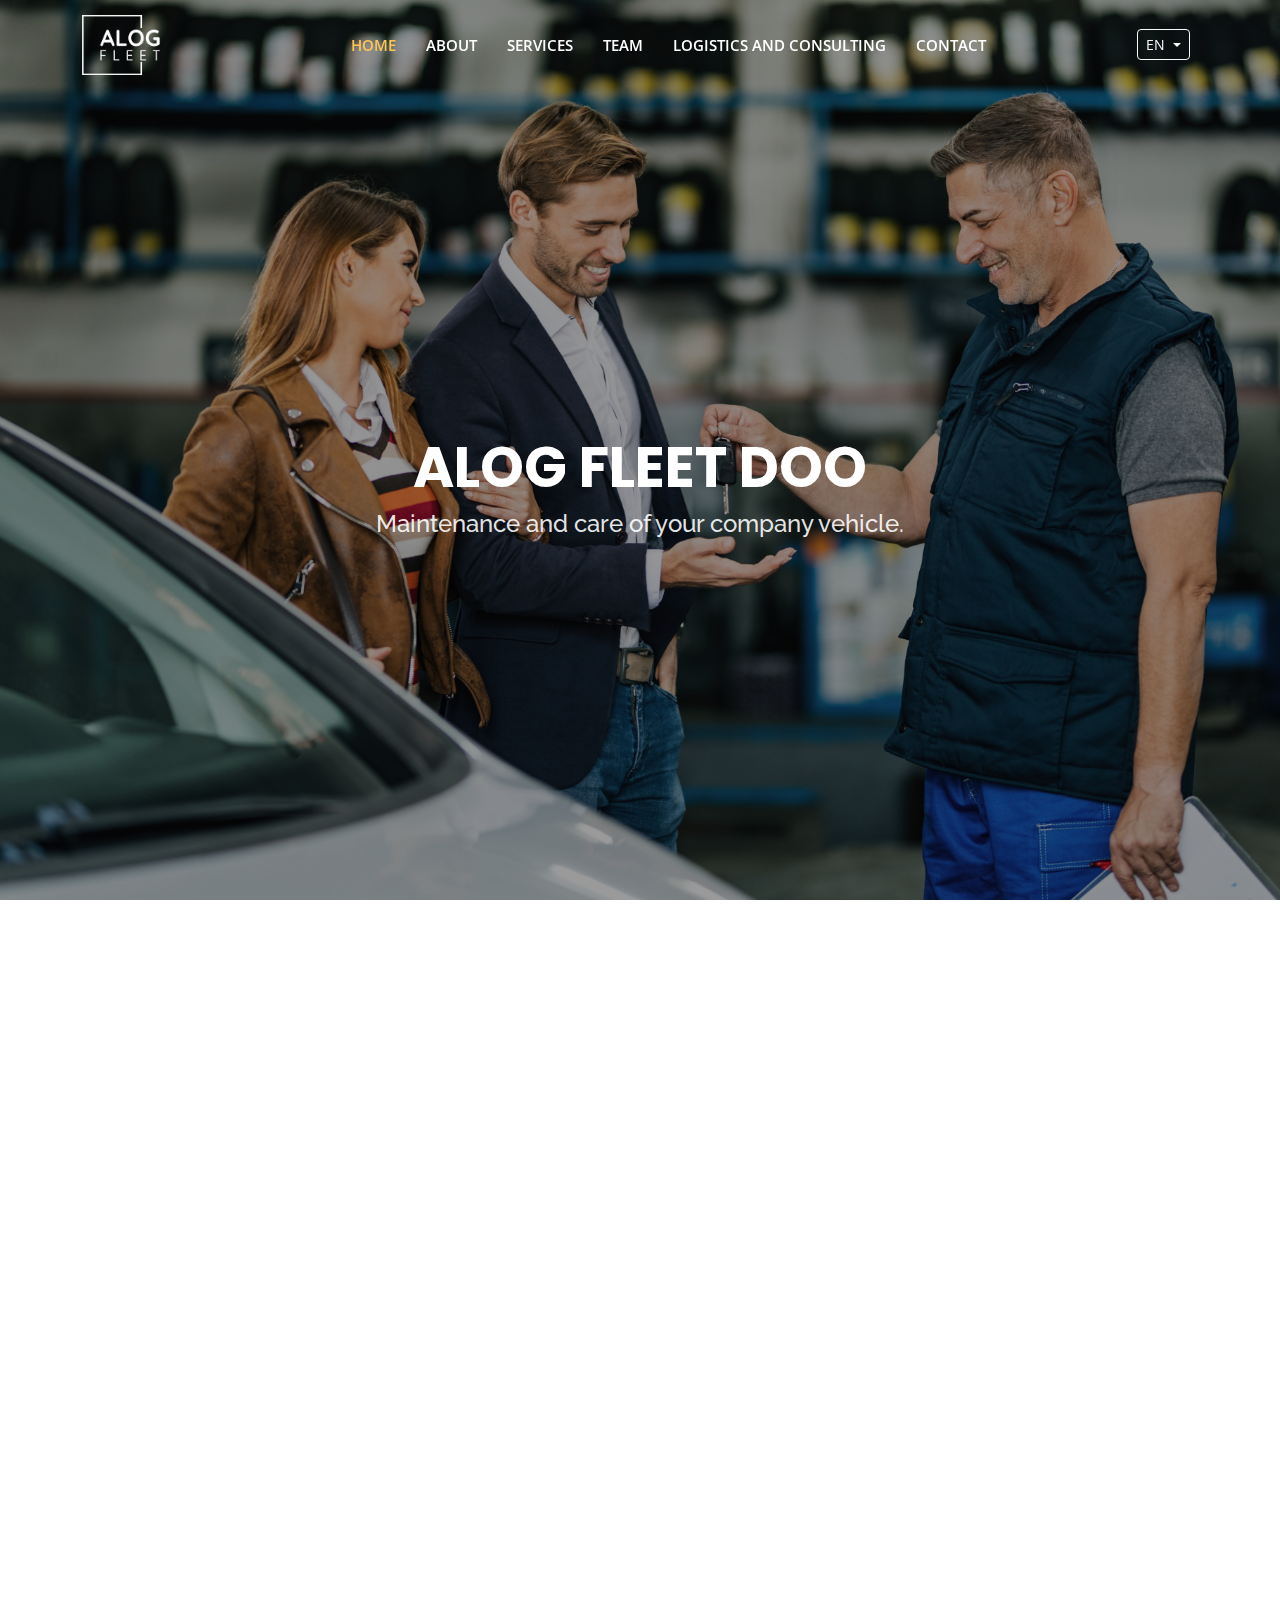
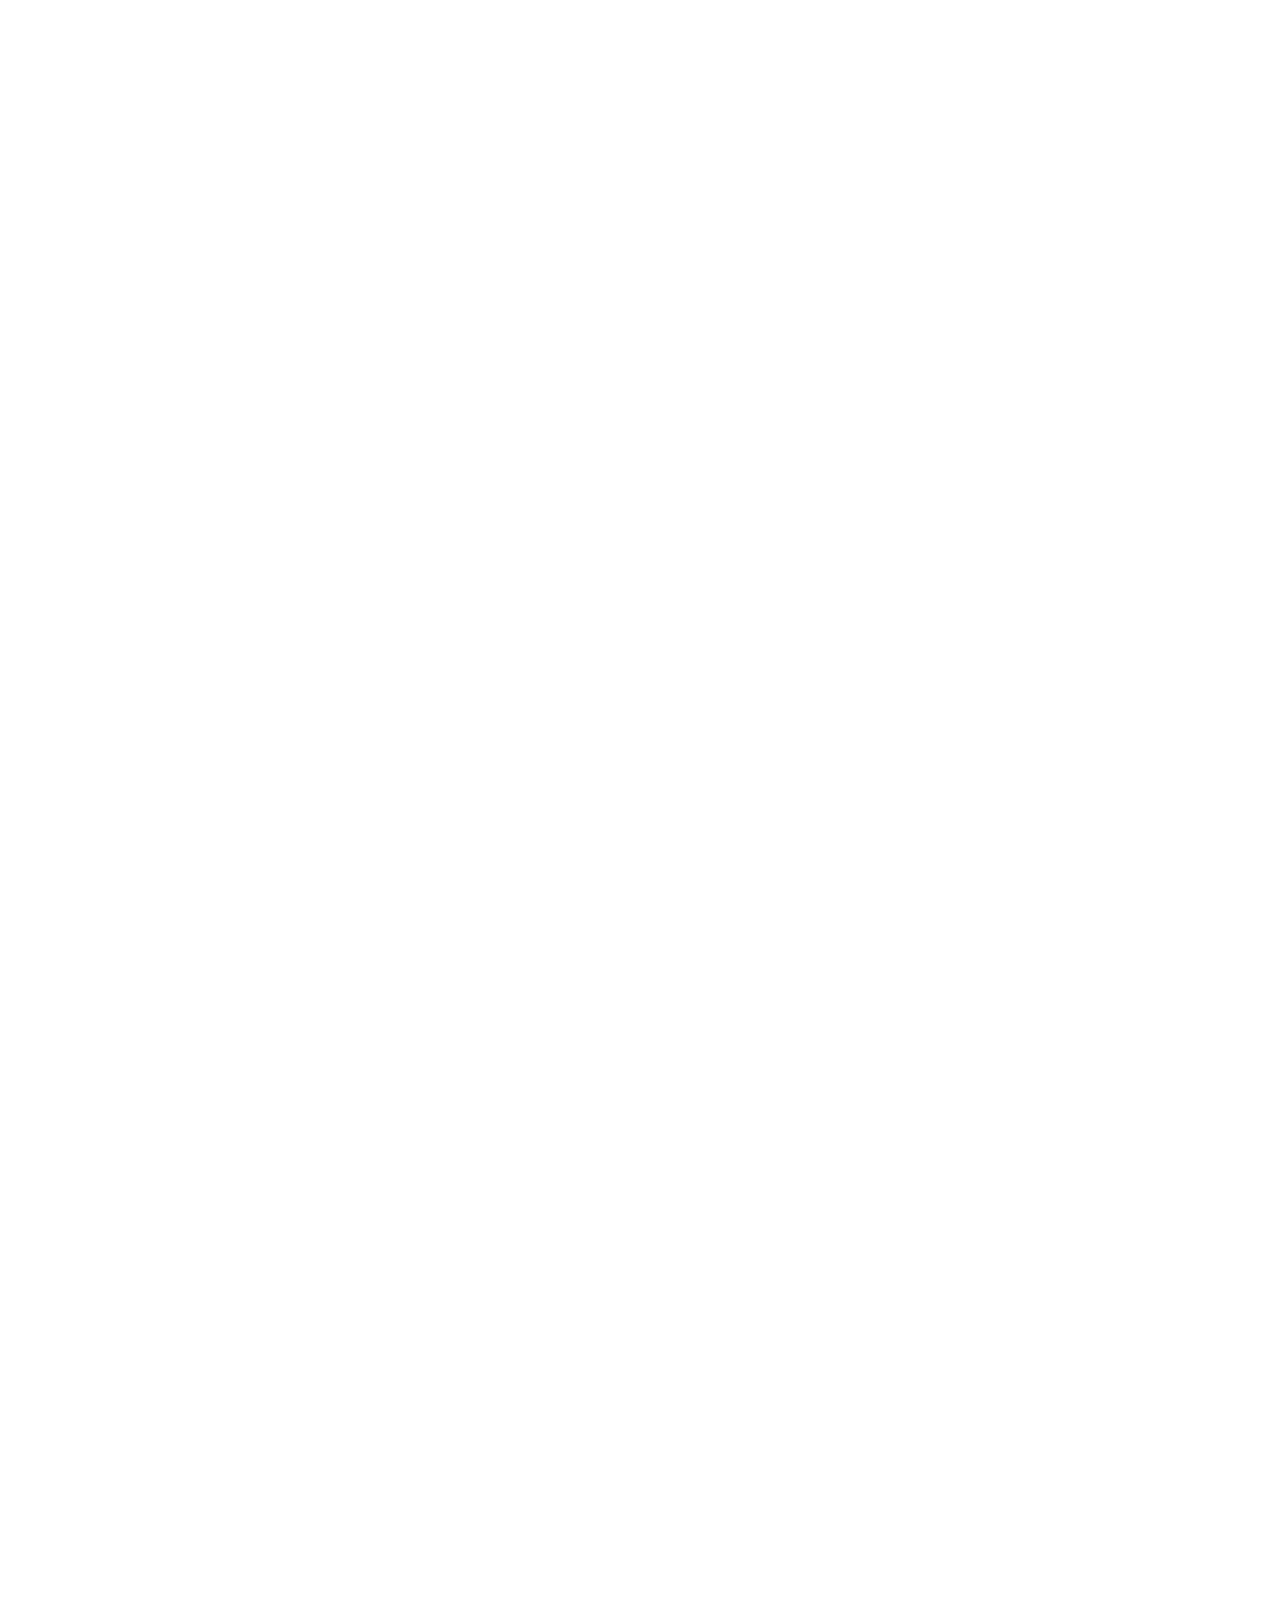
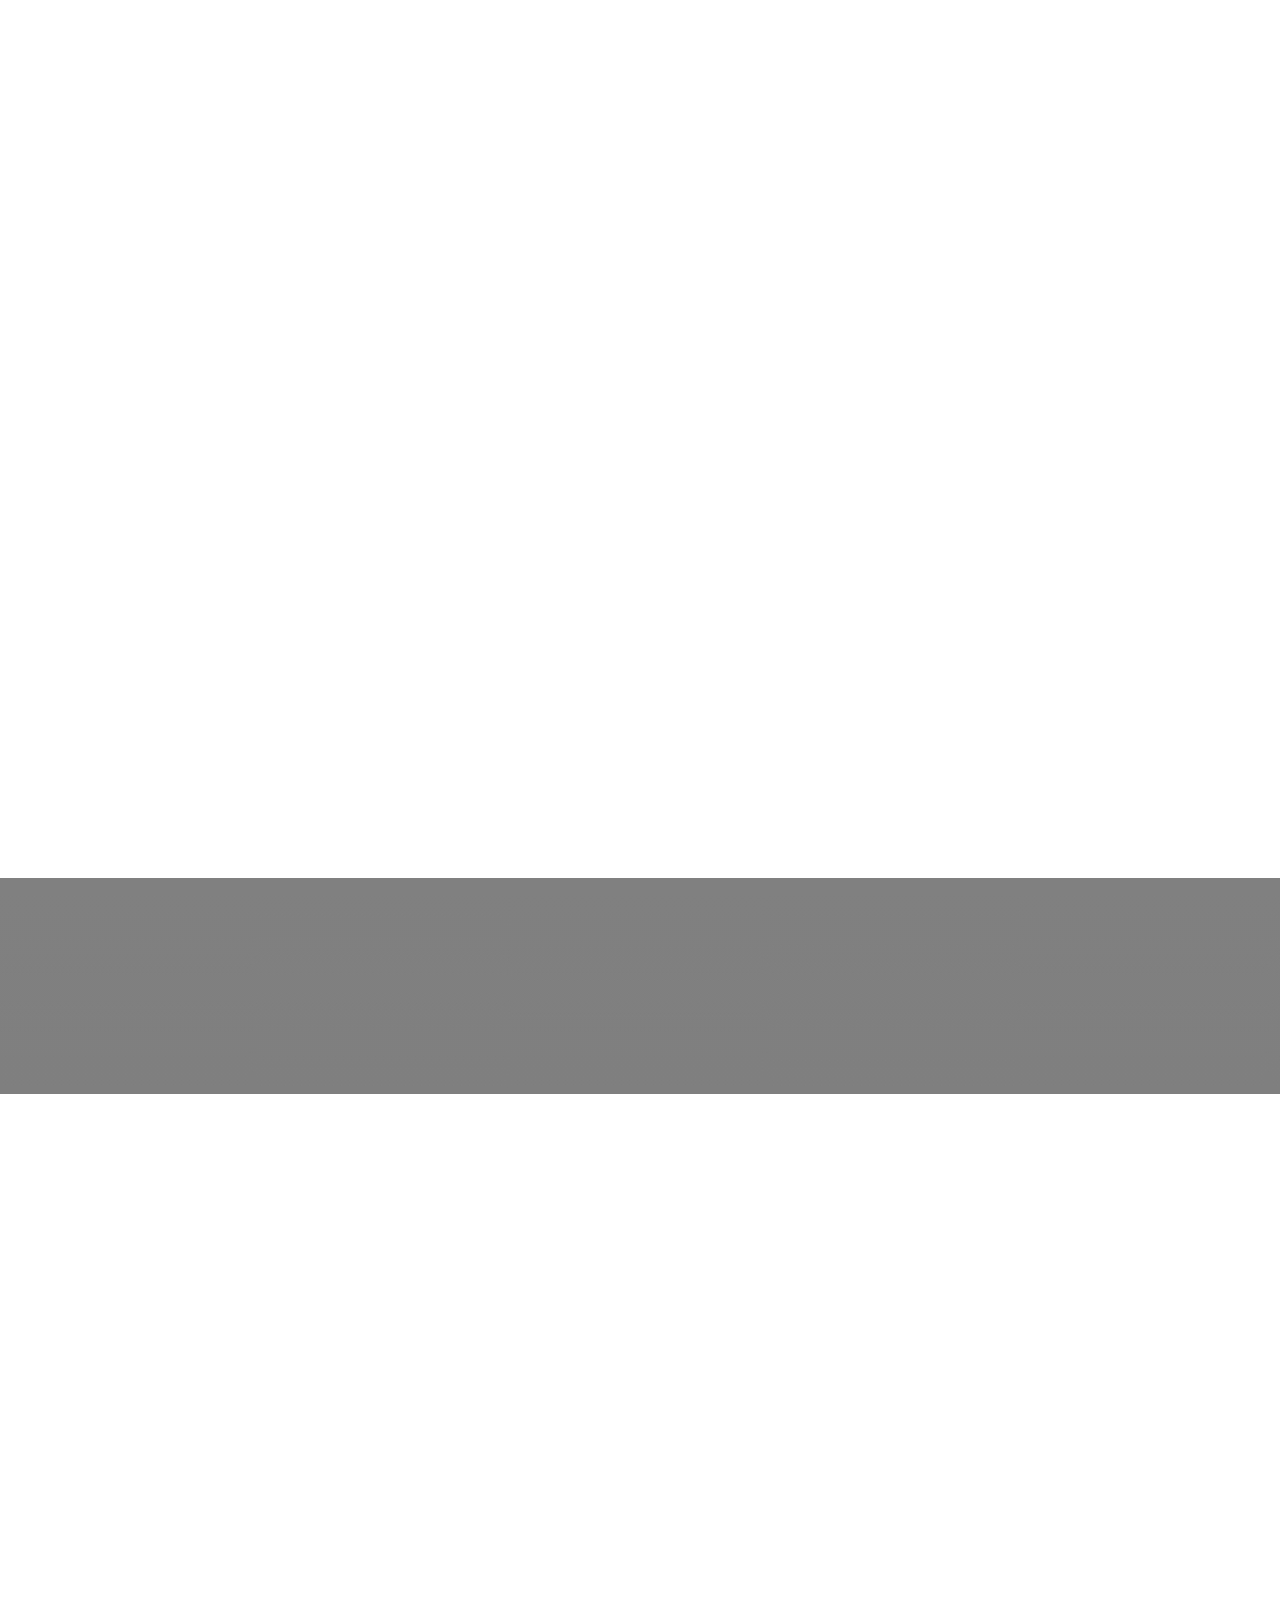
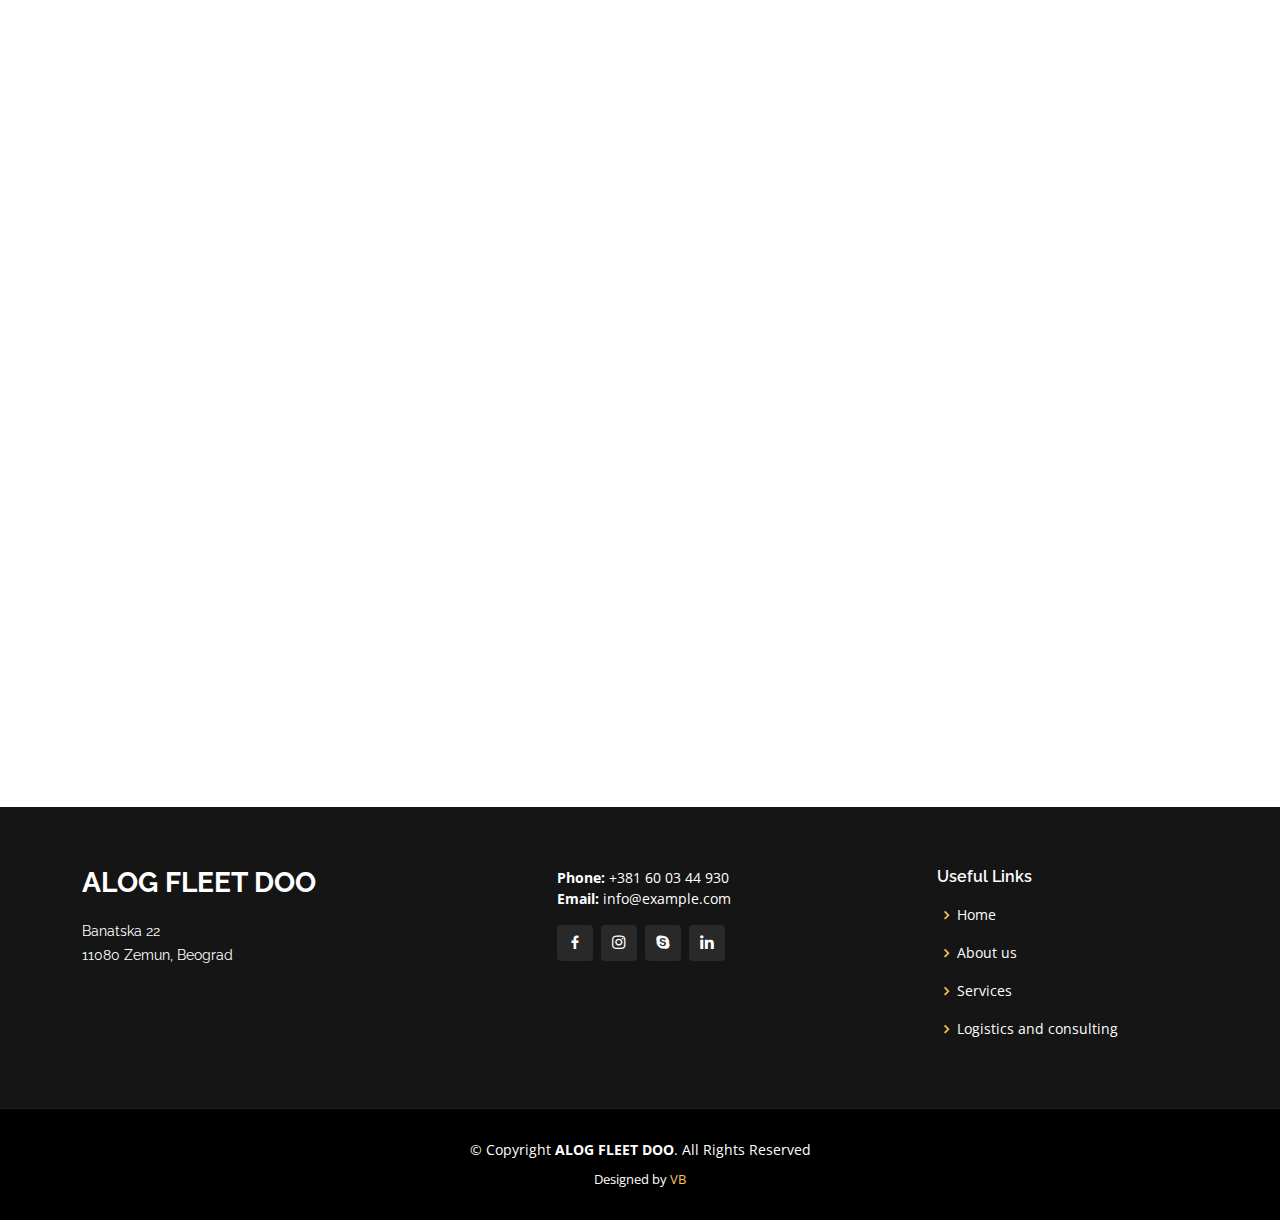
==== index-en.html @ 972cda32 "dropdown en rs" ====
<!DOCTYPE html>
<html lang="en">
  <head>
    <meta charset="utf-8" />
    <meta content="width=device-width, initial-scale=1.0" name="viewport" />
    <meta property="og:image" content="assets/img/alog.png" />

    <title>ALOG FLEET DOO</title>
    <meta content="" name="description" />
    <meta content="" name="keywords" />

    <!-- Favicons -->
    <link href="assets/img/favicon.png" rel="icon" />
    <link href="assets/img/apple-touch-icon.png" rel="apple-touch-icon" />

    <!-- Google Fonts -->
    <link
      href="https://fonts.googleapis.com/css?family=Open+Sans:300,300i,400,400i,600,600i,700,700i|Raleway:300,300i,400,400i,500,500i,600,600i,700,700i|Poppins:300,300i,400,400i,500,500i,600,600i,700,700i"
      rel="stylesheet"
    />

    <!-- Vendor CSS Files -->
    <link href="assets/vendor/aos/aos.css" rel="stylesheet" />
    <link
      href="assets/vendor/bootstrap/css/bootstrap.min.css"
      rel="stylesheet"
    />
    <link
      href="assets/vendor/bootstrap-icons/bootstrap-icons.css"
      rel="stylesheet"
    />
    <link href="assets/vendor/boxicons/css/boxicons.min.css" rel="stylesheet" />
    <link
      href="assets/vendor/glightbox/css/glightbox.min.css"
      rel="stylesheet"
    />
    <link href="assets/vendor/remixicon/remixicon.css" rel="stylesheet" />
    <link href="assets/vendor/swiper/swiper-bundle.min.css" rel="stylesheet" />

    <!-- Template Main CSS File -->
    <link href="assets/css/style.css" rel="stylesheet" />

    <!-- =======================================================
  * Template Name: Gp
  * Updated: Sep 18 2023 with Bootstrap v5.3.2
  * Template URL: https://bootstrapmade.com/gp-free-multipurpose-html-bootstrap-template/
  * Author: BootstrapMade.com
  * License: https://bootstrapmade.com/license/
  ======================================================== -->
  </head>

  <body>
    <!-- ======= Header ======= -->
    <header id="header" class="fixed-top">
      <div
        class="container d-flex align-items-center justify-content-lg-between"
      >
        <!-- <h1 class="logo me-auto me-lg-0">
          <a href="index.html">LOGO</a>
        </h1> -->
        <!-- Uncomment below if you prefer to use an image logo -->
        <a href="index-en.html" class="logo me-auto me-lg-0"><img src="assets/img/logo.png" alt="" class="img-fluid"></a>

        <nav id="navbar" class="navbar order-last order-lg-0">
          <ul>
            <li><a class="nav-link scrollto active" href="#hero">Home</a></li>
            <li><a class="nav-link scrollto" href="#about">About</a></li>
            <li><a class="nav-link scrollto" href="#services">Services</a></li>
            <!-- <li>
              <a class="nav-link scrollto" href="#portfolio">Portfolio</a>
            </li> -->
            <li><a class="nav-link scrollto" href="#team">Team</a></li>
            <li><a class="nav-link scrollto" href="portfolio-details-en.html">Logistics and consulting</a></li>
            <!-- <li class="dropdown">
              <a href="#"
                ><span>Drop Down</span> <i class="bi bi-chevron-down"></i
              ></a>
              <ul>
                <li><a href="#">Drop Down 1</a></li>
                <li class="dropdown">
                  <a href="#"
                    ><span>Deep Drop Down</span>
                    <i class="bi bi-chevron-right"></i
                  ></a>
                  <ul>
                    <li><a href="#">Deep Drop Down 1</a></li>
                    <li><a href="#">Deep Drop Down 2</a></li>
                    <li><a href="#">Deep Drop Down 3</a></li>
                    <li><a href="#">Deep Drop Down 4</a></li>
                    <li><a href="#">Deep Drop Down 5</a></li>
                  </ul>
                </li>
                <li><a href="#">Drop Down 2</a></li>
                <li><a href="#">Drop Down 3</a></li>
                <li><a href="#">Drop Down 4</a></li>
              </ul>
            </li> -->
            <li><a class="nav-link scrollto" href="#contact">Contact</a></li>
          </ul>
          <i class="bi bi-list mobile-nav-toggle"></i>
        </nav>

        <!-- .navbar -->
  
        <div class="dropdown mx-2">
          <a class="btn btn-outline-light btn-sm dropdown-toggle" href="#" role="button" id="dropdownMenuLink" data-bs-toggle="dropdown" aria-expanded="false">
            EN
          </a>
        
          <ul class="dropdown-menu" aria-labelledby="dropdownMenuLink">
            <li><a class="dropdown-item" href="index.html">RS</a></li>
            <li><a class="dropdown-item" href="index-en.html">EN</a></li>
            
          </ul>
        </div>

        <!-- <a href="#about" class="get-started-btn scrollto">Get Started</a> -->
      </div>
    </header>
    <!-- End Header -->

    <!-- ======= Hero Section ======= -->
    <section id="hero" class="d-flex align-items-center justify-content-center">
      <div class="container" data-aos="fade-up">
        <div
          class="row justify-content-center"
          data-aos="fade-up"
          data-aos-delay="150"
        >
          <div class="col-xl-6 col-lg-8">
            <h1>ALOG FLEET DOO</h1>
            <h2>Maintenance and care of your company vehicle.</h2>
          </div>
        </div>

        <!-- <div
          class="row gy-4 mt-5 justify-content-center"
          data-aos="zoom-in"
          data-aos-delay="250"
        >
          <div class="col-xl-2 col-md-4">
            <div class="icon-box">
              <i class="ri-store-line"></i>
              <h3><a href="">Lorem Ipsum</a></h3>
            </div>
          </div>
          <div class="col-xl-2 col-md-4">
            <div class="icon-box">
              <i class="ri-bar-chart-box-line"></i>
              <h3><a href="">Dolor Sitema</a></h3>
            </div>
          </div>
          <div class="col-xl-2 col-md-4">
            <div class="icon-box">
              <i class="ri-calendar-todo-line"></i>
              <h3><a href="">Sedare Perspiciatis</a></h3>
            </div>
          </div>
          <div class="col-xl-2 col-md-4">
            <div class="icon-box">
              <i class="ri-paint-brush-line"></i>
              <h3><a href="">Magni Dolores</a></h3>
            </div>
          </div>
          <div class="col-xl-2 col-md-4">
            <div class="icon-box">
              <i class="ri-database-2-line"></i>
              <h3><a href="">Nemos Enimade</a></h3>
            </div>
          </div>
        </div>
      </div> -->
    </section>
    <!-- End Hero -->

    <main id="main">
      <!-- ======= About Section ======= -->
      <section id="about" class="about">
        <div class="container" data-aos="fade-up">
          <div class="row d-flex justify-content-left align-items-center">
            <div
              class="col-lg-6 order-1 order-lg-2"
              data-aos="fade-left"
              data-aos-delay="100"
            >
              <img src="assets/img/happy-auto-repairman-working-touchpad-workshop.jpg" class="img-fluid" alt="" />
            </div>
            <div
              class="col-lg-6 pt-4 pt-lg-0 order-2 order-lg-1 content"
              data-aos="fade-right"
              data-aos-delay="100"
            >
              <h3>
                Maintenance and servicing of your company car at authorized service centers for vehicles with a factory warranty and reputable service centers at realistic and most favorable prices for vehicles without a factory warranty.
              </h3>
              <h3 class="pt-2">  
                Scheduling services without waiting, monitoring service intervals, filing maintenance invoices, keeping a complete maintenance service history.
              </h3>
              <!-- <p class="fst-italic">
                Lorem ipsum dolor sit amet, consectetur adipiscing elit, sed do
                eiusmod tempor incididunt ut labore et dolore magna aliqua.
              </p> -->
              <!-- <ul>
                <li>
                  <i class="ri-check-double-line"></i> Ullamco laboris nisi ut
                  aliquip ex ea commodo consequat.
                </li>
                <li>
                  <i class="ri-check-double-line"></i> Duis aute irure dolor in
                  reprehenderit in voluptate velit.
                </li>
                <li>
                  <i class="ri-check-double-line"></i> Ullamco laboris nisi ut
                  aliquip ex ea commodo consequat. Duis aute irure dolor in
                  reprehenderit in voluptate trideta storacalaperda mastiro
                  dolore eu fugiat nulla pariatur.
                </li>
              </ul> -->
              <!-- <p>
                Ullamco laboris nisi ut aliquip ex ea commodo consequat. Duis
                aute irure dolor in reprehenderit in voluptate velit esse cillum
                dolore eu fugiat nulla pariatur. Excepteur sint occaecat
                cupidatat non proident
              </p> -->
            </div>
          </div>

          <!-- second div -->
          <div class="row mt-4 pt-4 d-flex justify-content-left align-items-center">
            <div
              class="col-lg-6 order-1 order-lg-1"
              data-aos="fade-left"
              data-aos-delay="100"
            >
              <img src="assets/img/stock-photo-mechanic-and-client-checking-tires-in-store-having-conversation-in-shop-customer-is-going-to-make-1907084485.jpg" class="img-fluid" alt="" />
            </div>
            <div
              class="col-lg-6 pt-4 pt-lg-0 order-2 order-lg-2 content"
              data-aos="fade-right"
              data-aos-delay="100"
            >
              <h3>  
                Organization of complete vulcanization services for your vehicle during summer and winter tire exploitation, including a tire hotel (keeping your tires on an annual basis) at the best prices on the market.
              </h3>
              <!-- <p class="fst-italic" style="color: red;">
                Na shuterstock-u se slika zove:  mechanic-and-client-checking-tires-in-store
              </p>
              <ul>
                <li>
                  <i class="ri-check-double-line"></i> Ullamco laboris nisi ut
                  aliquip ex ea commodo consequat.
                </li>
                <li>
                  <i class="ri-check-double-line"></i> Duis aute irure dolor in
                  reprehenderit in voluptate velit.
                </li>
                <li>
                  <i class="ri-check-double-line"></i> Ullamco laboris nisi ut
                  aliquip ex ea commodo consequat. Duis aute irure dolor in
                  reprehenderit in voluptate trideta storacalaperda mastiro
                  dolore eu fugiat nulla pariatur.
                </li>
              </ul> -->
              <!-- <h3>
                Usluge registracije vozila i prenosa vlasništva
              </h3> -->
              <!-- <p>
                Ullamco laboris nisi ut aliquip ex ea commodo consequat. Duis
                aute irure dolor in reprehenderit in voluptate velit esse cillum
                dolore eu fugiat nulla pariatur. Excepteur sint occaecat
                cupidatat non proident
              </p> -->
            </div>
          </div>
          <!-- third div -->
          <div class="row mt-4 pt-4 d-flex justify-content-left align-items-center">
            <div
              class="col-lg-6 order-1 order-lg-2"
              data-aos="fade-left"
              data-aos-delay="100"
            >
              <img src="assets/img/registracija.jpg" class="img-fluid" alt="" />
            </div>
            <div
              class="col-lg-6 pt-4 pt-lg-0 order-2 order-lg-1 content"
              data-aos="fade-right"
              data-aos-delay="100"
            >
              <h3>
                Vehicle registration service, scheduling a technical inspection, going to the bank and the MUP.
              </h3>
              <!-- <p class="fst-italic">
                Na shuterstock-u se slika zove:  mechanic-and-client-checking-tires-in-store
              </p>
              <ul>
                <li>
                  <i class="ri-check-double-line"></i> Ullamco laboris nisi ut
                  aliquip ex ea commodo consequat.
                </li>
                <li>
                  <i class="ri-check-double-line"></i> Duis aute irure dolor in
                  reprehenderit in voluptate velit.
                </li>
                <li>
                  <i class="ri-check-double-line"></i> Ullamco laboris nisi ut
                  aliquip ex ea commodo consequat. Duis aute irure dolor in
                  reprehenderit in voluptate trideta storacalaperda mastiro
                  dolore eu fugiat nulla pariatur.
                </li>
              </ul> -->
              <!-- <h3>
                Usluge registracije vozila i prenosa vlasništva
              </h3> -->
              <!-- <p>
                Ullamco laboris nisi ut aliquip ex ea commodo consequat. Duis
                aute irure dolor in reprehenderit in voluptate velit esse cillum
                dolore eu fugiat nulla pariatur. Excepteur sint occaecat
                cupidatat non proident
              </p> -->
            </div>
          </div>
          <!-- forth div -->
          <div class="row mt-4 pt-4 d-flex justify-content-left align-items-center">
            <div
              class="col-lg-6 order-1 order-lg-1"
              data-aos="fade-left"
              data-aos-delay="100"
            >
              <img src="assets/img/elegant.jpg" class="img-fluid" alt="" />
            </div>
            <div
              class="col-lg-6 pt-4 pt-lg-0 order-2 order-lg-2 content"
              data-aos="fade-right"
              data-aos-delay="100"
            >
              <h3>
                Providing services in solving traffic accidents and damaged vehicles.
              </h3>

              <h3 class="pt-2">
                Working with insurance companies in settling damages on damaged vehicles with Auto liability policies and comprehensive insurance policies.
              </h3>
              <h3 class="pt-2">
                Organization of the towing of damaged and broken vehicles to service centers in the country and abroad.
              </h3>
              <h3 class="pt-2">
                Organization of roadside assistance
              </h3>
              <!-- <p class="fst-italic">
                Na shuterstock-u se slika zove:  mechanic-and-client-checking-tires-in-store
              </p>
              <ul>
                <li>
                  <i class="ri-check-double-line"></i> Ullamco laboris nisi ut
                  aliquip ex ea commodo consequat.
                </li>
                <li>
                  <i class="ri-check-double-line"></i> Duis aute irure dolor in
                  reprehenderit in voluptate velit.
                </li>
                <li>
                  <i class="ri-check-double-line"></i> Ullamco laboris nisi ut
                  aliquip ex ea commodo consequat. Duis aute irure dolor in
                  reprehenderit in voluptate trideta storacalaperda mastiro
                  dolore eu fugiat nulla pariatur.
                </li>
              </ul> -->
              <!-- <h3>
                Usluge registracije vozila i prenosa vlasništva
              </h3> -->
              <!-- <p>
                Ullamco laboris nisi ut aliquip ex ea commodo consequat. Duis
                aute irure dolor in reprehenderit in voluptate velit esse cillum
                dolore eu fugiat nulla pariatur. Excepteur sint occaecat
                cupidatat non proident
              </p> -->
            </div>
          </div>

          <!-- fifth div -->
          <div class="row mt-4 pt-4 d-flex justify-content-left align-items-center">
            <div
              class="col-lg-6 order-1 order-lg-2"
              data-aos="fade-left"
              data-aos-delay="100"
            >
              <img src="assets/img/car-wash.jpg" class="img-fluid" alt="" />
            </div>
            <div
              class="col-lg-6 pt-4 pt-lg-0 order-2 order-lg-1 content"
              data-aos="fade-right"
              data-aos-delay="100"
            >
              <h3>
                Organizing the service price of vehicles that are planned for write-off and organizing the consignment sale of write-off vehicles.
              </h3>
              <h3 class="pt-2">
                Organization of washing and hygiene of your vehicles in renowned car washes at the best prices.
              </h3>
              <!-- <p class="fst-italic">
                Na shuterstock-u se slika zove:  mechanic-and-client-checking-tires-in-store
              </p>
              <ul>
                <li>
                  <i class="ri-check-double-line"></i> Ullamco laboris nisi ut
                  aliquip ex ea commodo consequat.
                </li>
                <li>
                  <i class="ri-check-double-line"></i> Duis aute irure dolor in
                  reprehenderit in voluptate velit.
                </li>
                <li>
                  <i class="ri-check-double-line"></i> Ullamco laboris nisi ut
                  aliquip ex ea commodo consequat. Duis aute irure dolor in
                  reprehenderit in voluptate trideta storacalaperda mastiro
                  dolore eu fugiat nulla pariatur.
                </li>
              </ul> -->
              <!-- <h3>
                Usluge registracije vozila i prenosa vlasništva
              </h3> -->
              <!-- <p>
                Ullamco laboris nisi ut aliquip ex ea commodo consequat. Duis
                aute irure dolor in reprehenderit in voluptate velit esse cillum
                dolore eu fugiat nulla pariatur. Excepteur sint occaecat
                cupidatat non proident
              </p> -->
            </div>
          </div>
        </div>
      </section>
      
   
      <!-- End About Section -->

      <!-- ======= Clients Section ======= -->
      <!-- <section id="clients" class="clients">
        <div class="container" data-aos="zoom-in">
          <div class="clients-slider swiper">
            <div class="swiper-wrapper align-items-center">
              <div class="swiper-slide">
                <img
                  src="assets/img/clients/client-1.png"
                  class="img-fluid"
                  alt=""
                />
              </div>
              <div class="swiper-slide">
                <img
                  src="assets/img/clients/client-2.png"
                  class="img-fluid"
                  alt=""
                />
              </div>
              <div class="swiper-slide">
                <img
                  src="assets/img/clients/client-3.png"
                  class="img-fluid"
                  alt=""
                />
              </div>
              <div class="swiper-slide">
                <img
                  src="assets/img/clients/client-4.png"
                  class="img-fluid"
                  alt=""
                />
              </div>
              <div class="swiper-slide">
                <img
                  src="assets/img/clients/client-5.png"
                  class="img-fluid"
                  alt=""
                />
              </div>
              <div class="swiper-slide">
                <img
                  src="assets/img/clients/client-6.png"
                  class="img-fluid"
                  alt=""
                />
              </div>
              <div class="swiper-slide">
                <img
                  src="assets/img/clients/client-7.png"
                  class="img-fluid"
                  alt=""
                />
              </div>
              <div class="swiper-slide">
                <img
                  src="assets/img/clients/client-8.png"
                  class="img-fluid"
                  alt=""
                />
              </div>
            </div>
            <div class="swiper-pagination"></div>
          </div>
        </div>
      </section> -->
      <!-- End Clients Section -->

      <!-- ======= Features Section ======= -->
      <!-- <section id="features" class="features">
        <div class="container" data-aos="fade-up">
          <div class="row">
            <div
              class="image col-lg-6"
              style="background-image: url('assets/img/features.jpg')"
              data-aos="fade-right"
            ></div>
            <div class="col-lg-6" data-aos="fade-left" data-aos-delay="100">
              <div
                class="icon-box mt-5 mt-lg-0"
                data-aos="zoom-in"
                data-aos-delay="150"
              >
                <i class="bx bx-receipt"></i>
                <h4>Est labore ad</h4>
                <p>
                  Consequuntur sunt aut quasi enim aliquam quae harum pariatur
                  laboris nisi ut aliquip
                </p>
              </div>
              <div
                class="icon-box mt-5"
                data-aos="zoom-in"
                data-aos-delay="150"
              >
                <i class="bx bx-cube-alt"></i>
                <h4>Harum esse qui</h4>
                <p>
                  Excepteur sint occaecat cupidatat non proident, sunt in culpa
                  qui officia deserunt
                </p>
              </div>
              <div
                class="icon-box mt-5"
                data-aos="zoom-in"
                data-aos-delay="150"
              >
                <i class="bx bx-images"></i>
                <h4>Aut occaecati</h4>
                <p>
                  Aut suscipit aut cum nemo deleniti aut omnis. Doloribus ut
                  maiores omnis facere
                </p>
              </div>
              <div
                class="icon-box mt-5"
                data-aos="zoom-in"
                data-aos-delay="150"
              >
                <i class="bx bx-shield"></i>
                <h4>Beatae veritatis</h4>
                <p>
                  Expedita veritatis consequuntur nihil tempore laudantium vitae
                  denat pacta
                </p>
              </div>
            </div>
          </div>
        </div>
      </section> -->
      <!-- End Features Section -->

      <!-- ======= Services Section ======= -->
      <section id="services" class="services">
        <div class="container" data-aos="fade-up">
          <div class="section-title">
            <h2>Services</h2>
            <p>CHECK OUR SERVICES</p>
          </div>

          <div class="row">
            <!-- BASIC -->
            <div
              class="col-lg-6 col-md-6  p-4 "
              data-aos="zoom-in"
              data-aos-delay="100"
            >
              <div class="icon-box">
                <h4>BASIC</h4>
                <hr>
                <div class="icon"><i class='bx bxs-diamond' ></i></div>
                <h4><i class="bi bi-check"></i><span>vehicle servicing</span></h4>
                <h4><i class="bi bi-check"></i><span>vulcanization services - hotel for tires</span></h4>
                <h4><i class="bi bi-check"></i><span>vehicle registration</span></h4>
                <!-- <p>
                  Voluptatum deleniti atque corrupti quos dolores et quas
                  molestias excepturi
                </p> -->
              </div>
            </div>
            <!-- PREMIUM -->
            <div
              class="col-lg-6 col-md-6  p-4"
              data-aos="zoom-in"
              data-aos-delay="200"
            >
              <div class="icon-box">
                <h4>PREMIUM</h4>
                <hr>
                <div class="icon"><i class='bx bxs-crown' ></i></div>
                <h4><i class="bi bi-check"></i><span>vehicle servicing</span></h4>
                <h4><i class="bi bi-check"></i><span>vulcanization services - hotel for tires</span></h4>
                <h4><i class="bi bi-check"></i><span>vehicle registration</span></h4>
                <h4><i class="bi bi-check"></i><span>oinsurance and vehicle damage</span></h4>
                <h4><i class="bi bi-check"></i><span>organization of vehicle towing</span></h4>
                <h4><i class="bi bi-check"></i><span>roadside assistance</span></h4>
                <h4><i class="bi bi-check"></i><span>vehicle valuation for write-off and consignment sales</span></h4>
                <h4><i class="bi bi-check"></i><span>hygiene and vehicle care</span></h4>



                <!-- <p>
                  Duis aute irure dolor in reprehenderit in voluptate velit esse
                  cillum dolore
                </p> -->
              </div>
            </div>
<!-- 
            <div
              class="col-lg-4 col-md-6 d-flex align-items-stretch mt-4 mt-lg-0"
              data-aos="zoom-in"
              data-aos-delay="300"
            >
              <div class="icon-box">
                <div class="icon"><i class="bx bx-tachometer"></i></div>
                <h4><a href="">Magni Dolores</a></h4>
                <p>
                  Excepteur sint occaecat cupidatat non proident, sunt in culpa
                  qui officia
                </p>
              </div>
            </div>

            <div
              class="col-lg-4 col-md-6 d-flex align-items-stretch mt-4"
              data-aos="zoom-in"
              data-aos-delay="100"
            >
              <div class="icon-box">
                <div class="icon"><i class="bx bx-world"></i></div>
                <h4><a href="">Nemo Enim</a></h4>
                <p>
                  At vero eos et accusamus et iusto odio dignissimos ducimus qui
                  blanditiis
                </p>
              </div>
            </div>

            <div
              class="col-lg-4 col-md-6 d-flex align-items-stretch mt-4"
              data-aos="zoom-in"
              data-aos-delay="200"
            >
              <div class="icon-box">
                <div class="icon"><i class="bx bx-slideshow"></i></div>
                <h4><a href="">Dele cardo</a></h4>
                <p>
                  Quis consequatur saepe eligendi voluptatem consequatur dolor
                  consequuntur
                </p>
              </div>
            </div>

            <div
              class="col-lg-4 col-md-6 d-flex align-items-stretch mt-4"
              data-aos="zoom-in"
              data-aos-delay="300"
            >
              <div class="icon-box">
                <div class="icon"><i class="bx bx-arch"></i></div>
                <h4><a href="">Divera don</a></h4>
                <p>
                  Modi nostrum vel laborum. Porro fugit error sit minus sapiente
                  sit aspernatur
                </p>
              </div>
            </div> -->
          </div>
        </div>
      </section>
      <!-- End Services Section -->

      <!-- ======= Cta Section ======= -->
      <section id="cta" class="cta">
        <div class="container" data-aos="zoom-in">
          <div class="text-center">
            <h3>Call To Action</h3>
            <!-- <p>
              Duis aute irure dolor in reprehenderit in voluptate velit esse
              cillum dolore eu fugiat nulla pariatur. Excepteur sint occaecat
              cupidatat non proident, sunt in culpa qui officia deserunt mollit
              anim id est laborum.
            </p> -->
            <a class="cta-btn" href="tel:+381600344930"><i class="bi bi-telephone"></i></a>
            
          </div>
        </div>
      </section>
      <!-- End Cta Section -->

      <!-- ======= Portfolio Section ======= -->
      <!-- <section id="portfolio" class="portfolio">
        <div class="container" data-aos="fade-up">
          <div class="section-title">
            <h2>Portfolio</h2>
            <p>Check our Portfolio</p>
          </div>

          <div class="row" data-aos="fade-up" data-aos-delay="100">
            <div class="col-lg-12 d-flex justify-content-center">
              <ul id="portfolio-flters">
                <li data-filter="*" class="filter-active">All</li>
                <li data-filter=".filter-app">App</li>
                <li data-filter=".filter-card">Card</li>
                <li data-filter=".filter-web">Web</li>
              </ul>
            </div>
          </div>

          <div
            class="row portfolio-container"
            data-aos="fade-up"
            data-aos-delay="200"
          >
            <div class="col-lg-4 col-md-6 portfolio-item filter-app">
              <div class="portfolio-wrap">
                <img
                  src="assets/img/portfolio/portfolio-1.jpg"
                  class="img-fluid"
                  alt=""
                />
                <div class="portfolio-info">
                  <h4>App 1</h4>
                  <p>App</p>
                  <div class="portfolio-links">
                    <a
                      href="assets/img/portfolio/portfolio-1.jpg"
                      data-gallery="portfolioGallery"
                      class="portfolio-lightbox"
                      title="App 1"
                      ><i class="bx bx-plus"></i
                    ></a>
                    <a href="portfolio-details.html" title="More Details"
                      ><i class="bx bx-link"></i
                    ></a>
                  </div>
                </div>
              </div>
            </div>

            <div class="col-lg-4 col-md-6 portfolio-item filter-web">
              <div class="portfolio-wrap">
                <img
                  src="assets/img/portfolio/portfolio-2.jpg"
                  class="img-fluid"
                  alt=""
                />
                <div class="portfolio-info">
                  <h4>Web 3</h4>
                  <p>Web</p>
                  <div class="portfolio-links">
                    <a
                      href="assets/img/portfolio/portfolio-2.jpg"
                      data-gallery="portfolioGallery"
                      class="portfolio-lightbox"
                      title="Web 3"
                      ><i class="bx bx-plus"></i
                    ></a>
                    <a href="portfolio-details.html" title="More Details"
                      ><i class="bx bx-link"></i
                    ></a>
                  </div>
                </div>
              </div>
            </div>

            <div class="col-lg-4 col-md-6 portfolio-item filter-app">
              <div class="portfolio-wrap">
                <img
                  src="assets/img/portfolio/portfolio-3.jpg"
                  class="img-fluid"
                  alt=""
                />
                <div class="portfolio-info">
                  <h4>App 2</h4>
                  <p>App</p>
                  <div class="portfolio-links">
                    <a
                      href="assets/img/portfolio/portfolio-3.jpg"
                      data-gallery="portfolioGallery"
                      class="portfolio-lightbox"
                      title="App 2"
                      ><i class="bx bx-plus"></i
                    ></a>
                    <a href="portfolio-details.html" title="More Details"
                      ><i class="bx bx-link"></i
                    ></a>
                  </div>
                </div>
              </div>
            </div>

            <div class="col-lg-4 col-md-6 portfolio-item filter-card">
              <div class="portfolio-wrap">
                <img
                  src="assets/img/portfolio/portfolio-4.jpg"
                  class="img-fluid"
                  alt=""
                />
                <div class="portfolio-info">
                  <h4>Card 2</h4>
                  <p>Card</p>
                  <div class="portfolio-links">
                    <a
                      href="assets/img/portfolio/portfolio-4.jpg"
                      data-gallery="portfolioGallery"
                      class="portfolio-lightbox"
                      title="Card 2"
                      ><i class="bx bx-plus"></i
                    ></a>
                    <a href="portfolio-details.html" title="More Details"
                      ><i class="bx bx-link"></i
                    ></a>
                  </div>
                </div>
              </div>
            </div>

            <div class="col-lg-4 col-md-6 portfolio-item filter-web">
              <div class="portfolio-wrap">
                <img
                  src="assets/img/portfolio/portfolio-5.jpg"
                  class="img-fluid"
                  alt=""
                />
                <div class="portfolio-info">
                  <h4>Web 2</h4>
                  <p>Web</p>
                  <div class="portfolio-links">
                    <a
                      href="assets/img/portfolio/portfolio-5.jpg"
                      data-gallery="portfolioGallery"
                      class="portfolio-lightbox"
                      title="Web 2"
                      ><i class="bx bx-plus"></i
                    ></a>
                    <a href="portfolio-details.html" title="More Details"
                      ><i class="bx bx-link"></i
                    ></a>
                  </div>
                </div>
              </div>
            </div>

            <div class="col-lg-4 col-md-6 portfolio-item filter-app">
              <div class="portfolio-wrap">
                <img
                  src="assets/img/portfolio/portfolio-6.jpg"
                  class="img-fluid"
                  alt=""
                />
                <div class="portfolio-info">
                  <h4>App 3</h4>
                  <p>App</p>
                  <div class="portfolio-links">
                    <a
                      href="assets/img/portfolio/portfolio-6.jpg"
                      data-gallery="portfolioGallery"
                      class="portfolio-lightbox"
                      title="App 3"
                      ><i class="bx bx-plus"></i
                    ></a>
                    <a href="portfolio-details.html" title="More Details"
                      ><i class="bx bx-link"></i
                    ></a>
                  </div>
                </div>
              </div>
            </div>

            <div class="col-lg-4 col-md-6 portfolio-item filter-card">
              <div class="portfolio-wrap">
                <img
                  src="assets/img/portfolio/portfolio-7.jpg"
                  class="img-fluid"
                  alt=""
                />
                <div class="portfolio-info">
                  <h4>Card 1</h4>
                  <p>Card</p>
                  <div class="portfolio-links">
                    <a
                      href="assets/img/portfolio/portfolio-7.jpg"
                      data-gallery="portfolioGallery"
                      class="portfolio-lightbox"
                      title="Card 1"
                      ><i class="bx bx-plus"></i
                    ></a>
                    <a href="portfolio-details.html" title="More Details"
                      ><i class="bx bx-link"></i
                    ></a>
                  </div>
                </div>
              </div>
            </div>

            <div class="col-lg-4 col-md-6 portfolio-item filter-card">
              <div class="portfolio-wrap">
                <img
                  src="assets/img/portfolio/portfolio-8.jpg"
                  class="img-fluid"
                  alt=""
                />
                <div class="portfolio-info">
                  <h4>Card 3</h4>
                  <p>Card</p>
                  <div class="portfolio-links">
                    <a
                      href="assets/img/portfolio/portfolio-8.jpg"
                      data-gallery="portfolioGallery"
                      class="portfolio-lightbox"
                      title="Card 3"
                      ><i class="bx bx-plus"></i
                    ></a>
                    <a href="portfolio-details.html" title="More Details"
                      ><i class="bx bx-link"></i
                    ></a>
                  </div>
                </div>
              </div>
            </div>

            <div class="col-lg-4 col-md-6 portfolio-item filter-web">
              <div class="portfolio-wrap">
                <img
                  src="assets/img/portfolio/portfolio-9.jpg"
                  class="img-fluid"
                  alt=""
                />
                <div class="portfolio-info">
                  <h4>Web 3</h4>
                  <p>Web</p>
                  <div class="portfolio-links">
                    <a
                      href="assets/img/portfolio/portfolio-9.jpg"
                      data-gallery="portfolioGallery"
                      class="portfolio-lightbox"
                      title="Web 3"
                      ><i class="bx bx-plus"></i
                    ></a>
                    <a href="portfolio-details.html" title="More Details"
                      ><i class="bx bx-link"></i
                    ></a>
                  </div>
                </div>
              </div>
            </div>
          </div>
        </div>
      </section> -->
      <!-- End Portfolio Section -->

      <!-- ======= Counts Section ======= -->
      <!-- <section id="counts" class="counts">
        <div class="container" data-aos="fade-up">
          <div class="row no-gutters">
            <div
              class="image col-xl-5 d-flex align-items-stretch justify-content-center justify-content-lg-start"
              data-aos="fade-right"
              data-aos-delay="100"
            ></div>
            <div
              class="col-xl-7 ps-4 ps-lg-5 pe-4 pe-lg-1 d-flex align-items-stretch"
              data-aos="fade-left"
              data-aos-delay="100"
            >
              <div class="content d-flex flex-column justify-content-center">
                <h3>Voluptatem dignissimos provident quasi</h3>
                <p>
                  Lorem ipsum dolor sit amet, consectetur adipiscing elit, sed
                  do eiusmod tempor incididunt ut labore et dolore magna aliqua.
                  Duis aute irure dolor in reprehenderit
                </p>
                <div class="row">
                  <div class="col-md-6 d-md-flex align-items-md-stretch">
                    <div class="count-box">
                      <i class="bi bi-emoji-smile"></i>
                      <span
                        data-purecounter-start="0"
                        data-purecounter-end="65"
                        data-purecounter-duration="2"
                        class="purecounter"
                      ></span>
                      <p>
                        <strong>Happy Clients</strong> consequuntur voluptas
                        nostrum aliquid ipsam architecto ut.
                      </p>
                    </div>
                  </div>

                  <div class="col-md-6 d-md-flex align-items-md-stretch">
                    <div class="count-box">
                      <i class="bi bi-journal-richtext"></i>
                      <span
                        data-purecounter-start="0"
                        data-purecounter-end="85"
                        data-purecounter-duration="2"
                        class="purecounter"
                      ></span>
                      <p>
                        <strong>Projects</strong> adipisci atque cum quia
                        aspernatur totam laudantium et quia dere tan
                      </p>
                    </div>
                  </div>

                  <div class="col-md-6 d-md-flex align-items-md-stretch">
                    <div class="count-box">
                      <i class="bi bi-clock"></i>
                      <span
                        data-purecounter-start="0"
                        data-purecounter-end="35"
                        data-purecounter-duration="4"
                        class="purecounter"
                      ></span>
                      <p>
                        <strong>Years of experience</strong> aut commodi quaerat
                        modi aliquam nam ducimus aut voluptate non vel
                      </p>
                    </div>
                  </div>

                  <div class="col-md-6 d-md-flex align-items-md-stretch">
                    <div class="count-box">
                      <i class="bi bi-award"></i>
                      <span
                        data-purecounter-start="0"
                        data-purecounter-end="20"
                        data-purecounter-duration="4"
                        class="purecounter"
                      ></span>
                      <p>
                        <strong>Awards</strong> rerum asperiores dolor alias quo
                        reprehenderit eum et nemo pad der
                      </p>
                    </div>
                  </div>
                </div>
              </div>
            End .content
            </div>
          </div>
        </div>
      </section>
       End Counts Section -->

      <!-- ======= Testimonials Section ======= -->
      <!-- <section id="testimonials" class="testimonials">
        <div class="container" data-aos="zoom-in">
          <div
            class="testimonials-slider swiper"
            data-aos="fade-up"
            data-aos-delay="100"
          >
            <div class="swiper-wrapper">
              <div class="swiper-slide">
                <div class="testimonial-item">
                  <img
                    src="assets/img/testimonials/testimonials-1.jpg"
                    class="testimonial-img"
                    alt=""
                  />
                  <h3>Saul Goodman</h3>
                  <h4>Ceo &amp; Founder</h4>
                  <p>
                    <i class="bx bxs-quote-alt-left quote-icon-left"></i>
                    Proin iaculis purus consequat sem cure digni ssim donec
                    porttitora entum suscipit rhoncus. Accusantium quam,
                    ultricies eget id, aliquam eget nibh et. Maecen aliquam,
                    risus at semper.
                    <i class="bx bxs-quote-alt-right quote-icon-right"></i>
                  </p>
                </div>
              </div>
              

              <div class="swiper-slide">
                <div class="testimonial-item">
                  <img
                    src="assets/img/testimonials/testimonials-2.jpg"
                    class="testimonial-img"
                    alt=""
                  />
                  <h3>Sara Wilsson</h3>
                  <h4>Designer</h4>
                  <p>
                    <i class="bx bxs-quote-alt-left quote-icon-left"></i>
                    Export tempor illum tamen malis malis eram quae irure esse
                    labore quem cillum quid cillum eram malis quorum velit fore
                    eram velit sunt aliqua noster fugiat irure amet legam anim
                    culpa.
                    <i class="bx bxs-quote-alt-right quote-icon-right"></i>
                  </p>
                </div>
              </div>
              

              <div class="swiper-slide">
                <div class="testimonial-item">
                  <img
                    src="assets/img/testimonials/testimonials-3.jpg"
                    class="testimonial-img"
                    alt=""
                  />
                  <h3>Jena Karlis</h3>
                  <h4>Store Owner</h4>
                  <p>
                    <i class="bx bxs-quote-alt-left quote-icon-left"></i>
                    Enim nisi quem export duis labore cillum quae magna enim
                    sint quorum nulla quem veniam duis minim tempor labore quem
                    eram duis noster aute amet eram fore quis sint minim.
                    <i class="bx bxs-quote-alt-right quote-icon-right"></i>
                  </p>
                </div>
              </div>
              

              <div class="swiper-slide">
                <div class="testimonial-item">
                  <img
                    src="assets/img/testimonials/testimonials-4.jpg"
                    class="testimonial-img"
                    alt=""
                  />
                  <h3>Matt Brandon</h3>
                  <h4>Freelancer</h4>
                  <p>
                    <i class="bx bxs-quote-alt-left quote-icon-left"></i>
                    Fugiat enim eram quae cillum dolore dolor amet nulla culpa
                    multos export minim fugiat minim velit minim dolor enim duis
                    veniam ipsum anim magna sunt elit fore quem dolore labore
                    illum veniam.
                    <i class="bx bxs-quote-alt-right quote-icon-right"></i>
                  </p>
                </div>
              </div>
             

              <div class="swiper-slide">
                <div class="testimonial-item">
                  <img
                    src="assets/img/testimonials/testimonials-5.jpg"
                    class="testimonial-img"
                    alt=""
                  />
                  <h3>John Larson</h3>
                  <h4>Entrepreneur</h4>
                  <p>
                    <i class="bx bxs-quote-alt-left quote-icon-left"></i>
                    Quis quorum aliqua sint quem legam fore sunt eram irure
                    aliqua veniam tempor noster veniam enim culpa labore duis
                    sunt culpa nulla illum cillum fugiat legam esse veniam culpa
                    fore nisi cillum quid.
                    <i class="bx bxs-quote-alt-right quote-icon-right"></i>
                  </p>
                </div>
              </div>
             
            </div>
            <div class="swiper-pagination"></div>
          </div>
        </div>
      </section> -->
      <!-- End Testimonials Section -->

      <!-- ======= Team Section ======= -->
      <section id="team" class="team">
        <div class="container" data-aos="fade-up">
          <div class="section-title">
            <h2>TEAM</h2>
            <p>CHECK OUR TEAM</p>
            <h5>
              Our team is composed of people with many years of experience in maintaining vehicles and managing a company's vehicle fleet, as well as car service managers with many years of experience in maintaining the passenger vehicle program.</p>
          </div>

          <div class="row">
            <div class="col-lg-3 col-md-6 d-flex align-items-stretch">
              <div class="member" data-aos="fade-up" data-aos-delay="100">
                <div class="member-img">
                  <img
                    src="assets/img/team/tim.jpg"
                    class="img-fluid"
                    alt=""
                  />
                  <div class="social">
                    <a href=""><i class="bi bi-twitter"></i></a>
                    <a href=""><i class="bi bi-facebook"></i></a>
                    <a href=""><i class="bi bi-instagram"></i></a>
                    <a href=""><i class="bi bi-linkedin"></i></a>
                  </div>
                </div>
                <div class="member-info">
                  <h4>Jovan Srdić</h4>
                  <span>
                    fleet manager with over 10 years of work experience in the field of vehicle technical maintenance</span>
                </div>
              </div>
            </div>

            <div class="col-lg-3 col-md-6 d-flex align-items-stretch">
              <div class="member" data-aos="fade-up" data-aos-delay="200">
                <div class="member-img">
                  <img
                    src="assets/img/team/team-2.jpg"
                    class="img-fluid"
                    alt=""
                  />
                  <div class="social">
                    <a href=""><i class="bi bi-twitter"></i></a>
                    <a href=""><i class="bi bi-facebook"></i></a>
                    <a href=""><i class="bi bi-instagram"></i></a>
                    <a href=""><i class="bi bi-linkedin"></i></a>
                  </div>
                </div>
                <div class="member-info">
                  <h4>Sarah Jhonson</h4>
                  <span>Product Manager</span>
                </div>
              </div>
            </div>

            <div class="col-lg-3 col-md-6 d-flex align-items-stretch">
              <div class="member" data-aos="fade-up" data-aos-delay="300">
                <div class="member-img">
                  <img
                    src="assets/img/team/team-3.jpg"
                    class="img-fluid"
                    alt=""
                  />
                  <div class="social">
                    <a href=""><i class="bi bi-twitter"></i></a>
                    <a href=""><i class="bi bi-facebook"></i></a>
                    <a href=""><i class="bi bi-instagram"></i></a>
                    <a href=""><i class="bi bi-linkedin"></i></a>
                  </div>
                </div>
                <div class="member-info">
                  <h4>William Anderson</h4>
                  <span>CTO</span>
                </div>
              </div>
            </div>

            <div class="col-lg-3 col-md-6 d-flex align-items-stretch">
              <div class="member" data-aos="fade-up" data-aos-delay="400">
                <div class="member-img">
                  <img
                    src="assets/img/team/team-4.jpg"
                    class="img-fluid"
                    alt=""
                  />
                  <div class="social">
                    <a href=""><i class="bi bi-twitter"></i></a>
                    <a href=""><i class="bi bi-facebook"></i></a>
                    <a href=""><i class="bi bi-instagram"></i></a>
                    <a href=""><i class="bi bi-linkedin"></i></a>
                  </div>
                </div>
                <div class="member-info">
                  <h4>Amanda Jepson</h4>
                  <span>Accountant</span>
                </div>
              </div>
            </div>
          </div>
        </div>
      </section>
      <!-- End Team Section -->

      <!-- ======= Contact Section ======= -->
      <section id="contact" class="contact">
        <div class="container" data-aos="fade-up">
          <div class="section-title">
            <h2>Contact</h2>
            <p>Contact us</p>
          </div>

          <div>
            <iframe
              style="border: 0; width: 100%; height: 270px"
              src="https://maps.google.com/maps?q=banatska%2022%20zemun%20&amp;t=&amp;z=13&amp;ie=UTF8&amp;iwloc=&amp;output=embed"
              frameborder="0"
              allowfullscreen
            ></iframe>
            <!-- src="https://www.google.com/maps/embed?pb=!1m14!1m8!1m3!1d12097.433213460943!2d-74.0062269!3d40.7101282!3m2!1i1024!2i768!4f13.1!3m3!1m2!1s0x0%3A0xb89d1fe6bc499443!2sDowntown+Conference+Center!5e0!3m2!1smk!2sbg!4v1539943755621" -->
          </div>

          <div class="row mt-5">
            <div class="col-lg-4 mt-4">
              <div class="info">
                <div class="address">
                  <i class="bi bi-geo-alt"></i>
                  <h4>Address:</h4>
                  <p>Banatska 22, 11080 Zemun, Beograd</p>
                </div>              
              </div>
            </div>

            <div class="col-lg-4 mt-4">
              <div class="info">
                <div class="email">
                  <a href = "mailto: srdic.jovan@live.com"><i class="bi bi-envelope"></i></a>
                  <h4>Email:</h4>
                  <p>srdic.jovan@live.com</p>
                </div>
              </div>
            </div>

            <div class="col-lg-4 mt-4">
              <div class="info">
                <div class="phone">
                  <a href="tel:+381600344930"><i class="bi bi-telephone"></i></a>
                  <h4>Call:</h4>
                  <p>+381 60 034 4930</p>
                </div>
              </div>
            </div>

            <!-- <div class="col-lg-8 mt-5 mt-lg-0">
              <form
                action="forms/contact.php"
                method="post"
                role="form"
                class="php-email-form"
              >
                <div class="row">
                  <div class="col-md-6 form-group">
                    <input
                      type="text"
                      name="name"
                      class="form-control"
                      id="name"
                      placeholder="Your Name"
                      required
                    />
                  </div>
                  <div class="col-md-6 form-group mt-3 mt-md-0">
                    <input
                      type="email"
                      class="form-control"
                      name="email"
                      id="email"
                      placeholder="Your Email"
                      required
                    />
                  </div>
                </div>
                <div class="form-group mt-3">
                  <input
                    type="text"
                    class="form-control"
                    name="subject"
                    id="subject"
                    placeholder="Subject"
                    required
                  />
                </div>
                <div class="form-group mt-3">
                  <textarea
                    class="form-control"
                    name="message"
                    rows="5"
                    placeholder="Message"
                    required
                  ></textarea>
                </div>
                <div class="my-3">
                  <div class="loading">Loading</div>
                  <div class="error-message"></div>
                  <div class="sent-message">
                    Your message has been sent. Thank you!
                  </div>
                </div>
                <div class="text-center">
                  <button type="submit">Send Message</button>
                </div>
              </form>
            </div> -->
          </div>
        </div>
      </section>
      <!-- End Contact Section -->
    </main>
    <!-- End #main -->

    <!-- ======= Footer ======= -->
    <footer id="footer">
      <div class="footer-top">
        <div class="container">
          <div class="row">
            <div class="col-lg-5 col-md-6">
              <div class="footer-info">
                <h3>ALOG FLEET DOO</h3>
                <p>
                  Banatska 22 <br />
                  11080 Zemun, Beograd<br /><br />
                </p>
                
              </div>
            </div>

            <div class="col-lg-4 col-md-6 footer-links">
             
              <p>
                
                <strong>Phone:</strong> +381 60 03 44 930<br />
                <strong>Email:</strong> info@example.com<br />
              </p>
              <div class="social-links mt-3">
                <!-- <a href="#" class="twitter"><i class="bx bxl-twitter"></i></a> -->
                <a href="#" class="facebook"
                  ><i class="bx bxl-facebook"></i
                ></a>
                <a href="#" class="instagram"
                  ><i class="bx bxl-instagram"></i
                ></a>
                <a href="#" class="google-plus"
                  ><i class="bx bxl-skype"></i
                ></a>
                <a href="#" class="linkedin"
                  ><i class="bx bxl-linkedin"></i
                ></a>
              </div>
            </div>

            <div class="col-lg-3 col-md-6 footer-links">
              <h4>Useful Links</h4>
              <ul>
                <li>
                  <i class="bx bx-chevron-right"></i> <a href="#hero">Home</a>
                </li>
                <li>
                  <i class="bx bx-chevron-right"></i> <a href="#about">About us</a>
                </li>
                <li>
                  <i class="bx bx-chevron-right"></i> <a href="#services">Services</a>
                </li>
                <li>
                  <i class="bx bx-chevron-right"></i>
                  <a href="portfolio-details.html">Logistics and consulting</a>
                </li>
                <!-- <li>
                  <i class="bx bx-chevron-right"></i>
                  <a href="#">Privacy policy</a>
                </li> -->
              </ul>
            </div>

            <!-- <div class="col-lg-4 col-md-6 footer-newsletter">
              <h4>Our Newsletter</h4>
              <p>
                Tamen quem nulla quae legam multos aute sint culpa legam noster
                magna
              </p>
              <form action="" method="post">
                <input type="email" name="email" /><input
                  type="submit"
                  value="Subscribe"
                />
              </form>
            </div> -->
          </div>
        </div>
      </div>

      <div class="container">
        <div class="copyright">
          &copy; Copyright <strong><span>ALOG FLEET DOO</span></strong
          >. All Rights Reserved
        </div>
        <div class="credits">
          <!-- All the links in the footer should remain intact. -->
          <!-- You can delete the links only if you purchased the pro version. -->
          <!-- Licensing information: https://bootstrapmade.com/license/ -->
          <!-- Purchase the pro version with working PHP/AJAX contact form: https://bootstrapmade.com/gp-free-multipurpose-html-bootstrap-template/ -->
          Designed by <a href="https://www.vladimirbasaric.com/" target="_blank">VB</a>
        </div>
      </div>
    </footer>
    <!-- End Footer -->

    <div id="preloader"></div>
    <a
      href="#"
      class="back-to-top d-flex align-items-center justify-content-center"
      ><i class="bi bi-arrow-up-short"></i
    ></a>

    <!-- Vendor JS Files -->
    <script src="assets/vendor/purecounter/purecounter_vanilla.js"></script>
    <script src="assets/vendor/aos/aos.js"></script>
    <script src="assets/vendor/bootstrap/js/bootstrap.bundle.min.js"></script>
    <script src="assets/vendor/glightbox/js/glightbox.min.js"></script>
    <script src="assets/vendor/isotope-layout/isotope.pkgd.min.js"></script>
    <script src="assets/vendor/swiper/swiper-bundle.min.js"></script>
    <script src="assets/vendor/php-email-form/validate.js"></script>

    <!-- Template Main JS File -->
    <script src="assets/js/main.js"></script>
  </body>
</html>
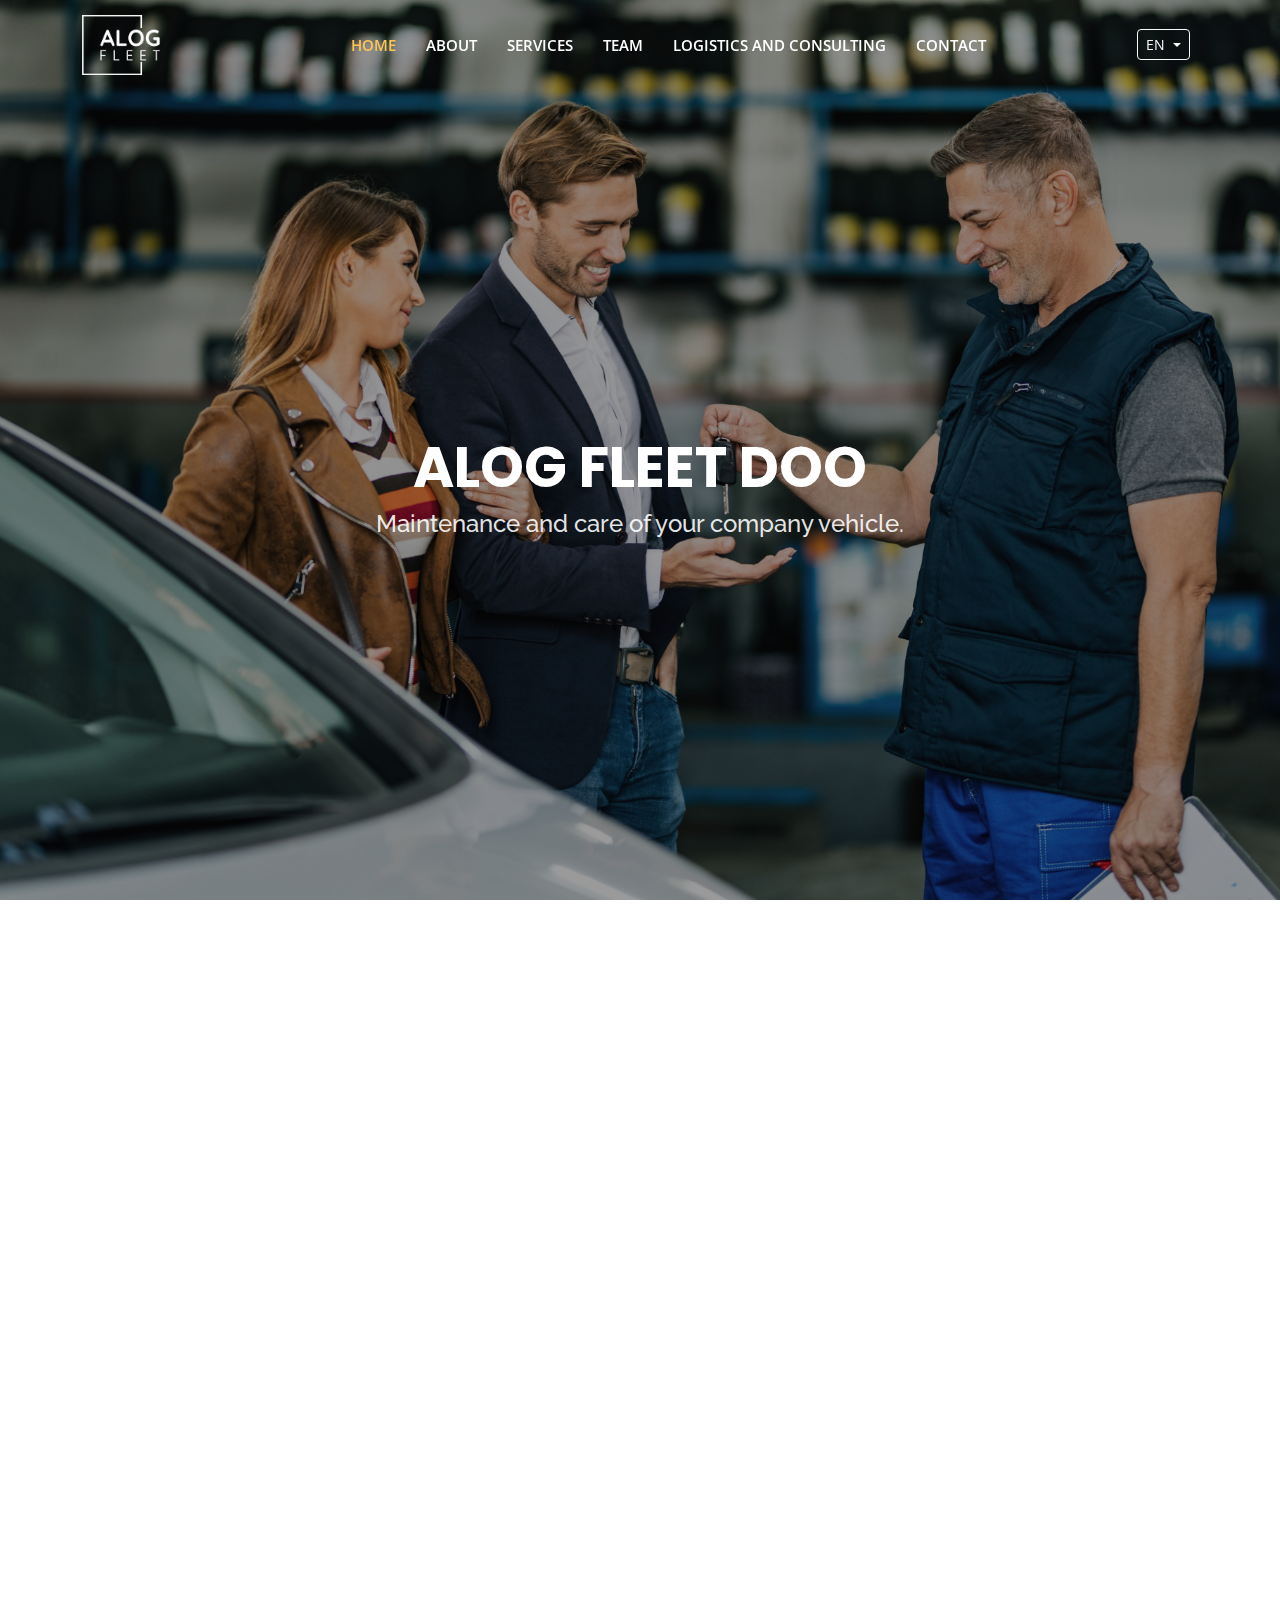
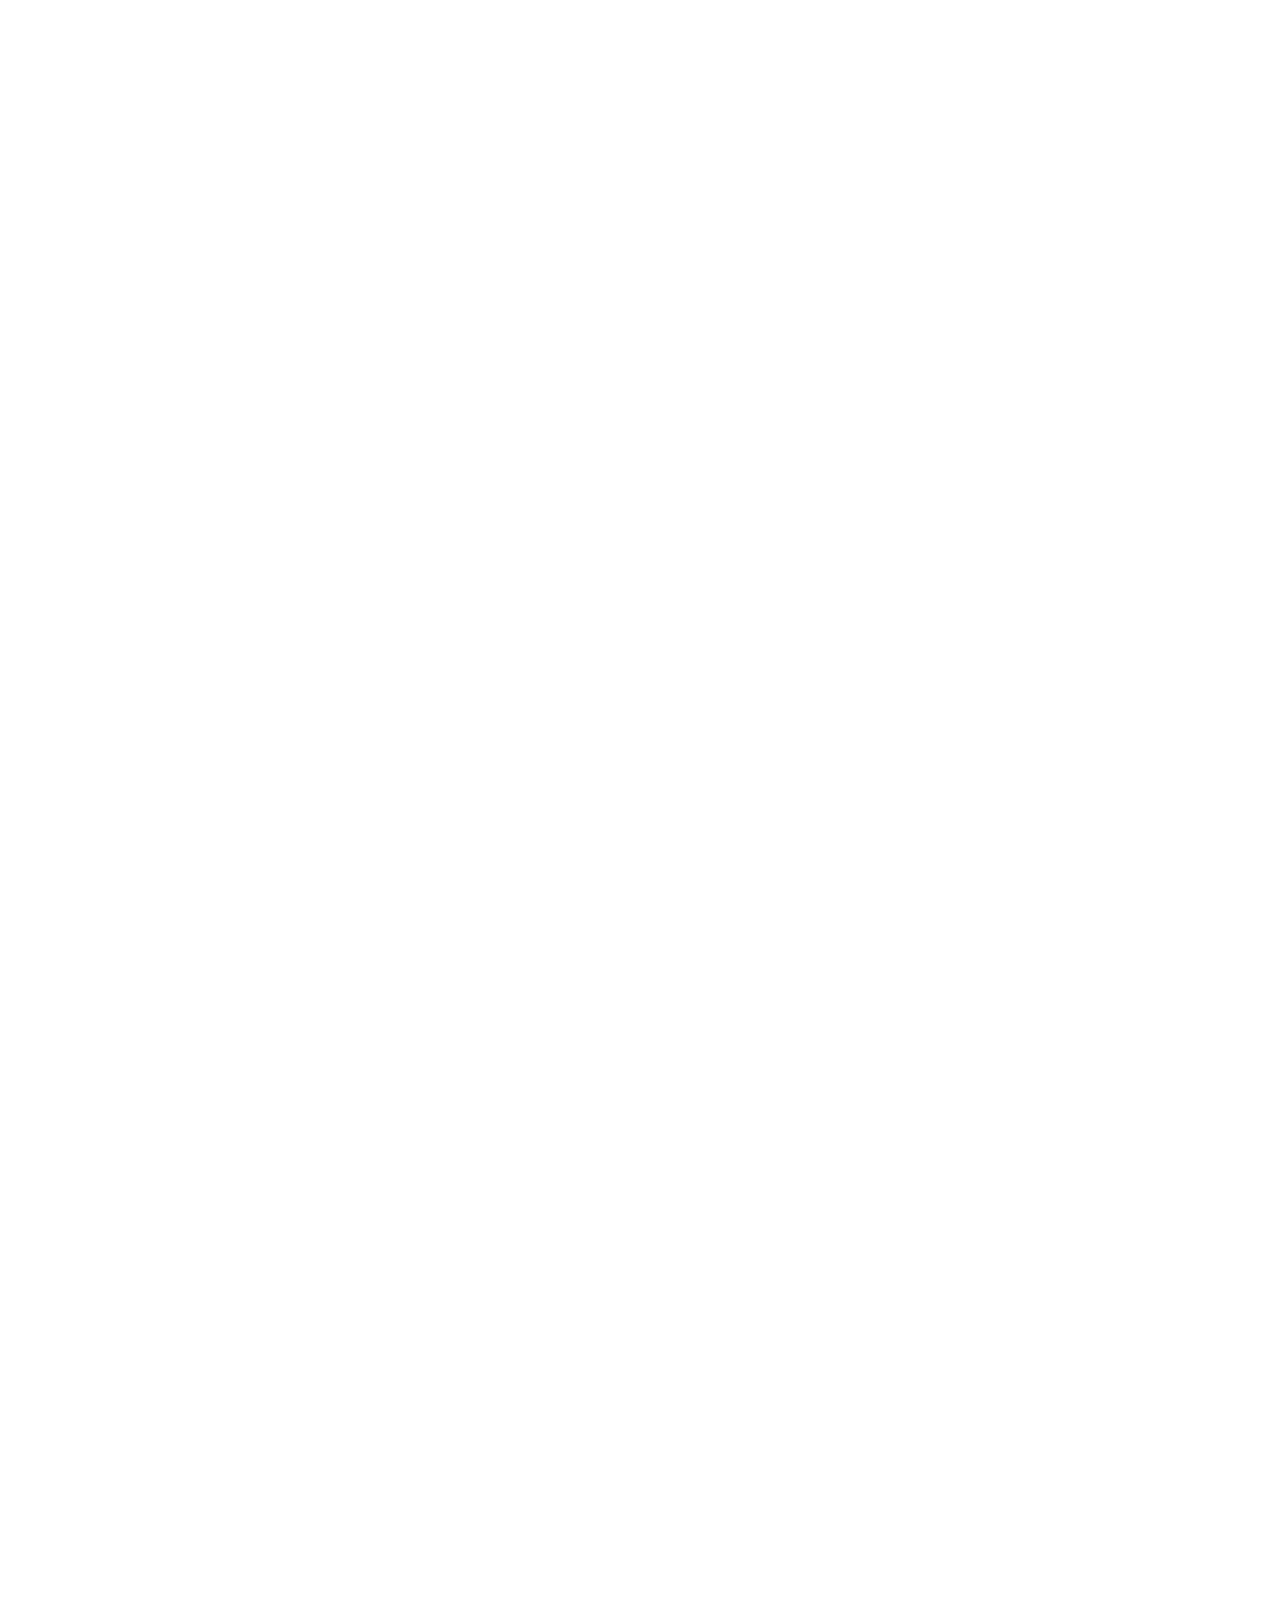
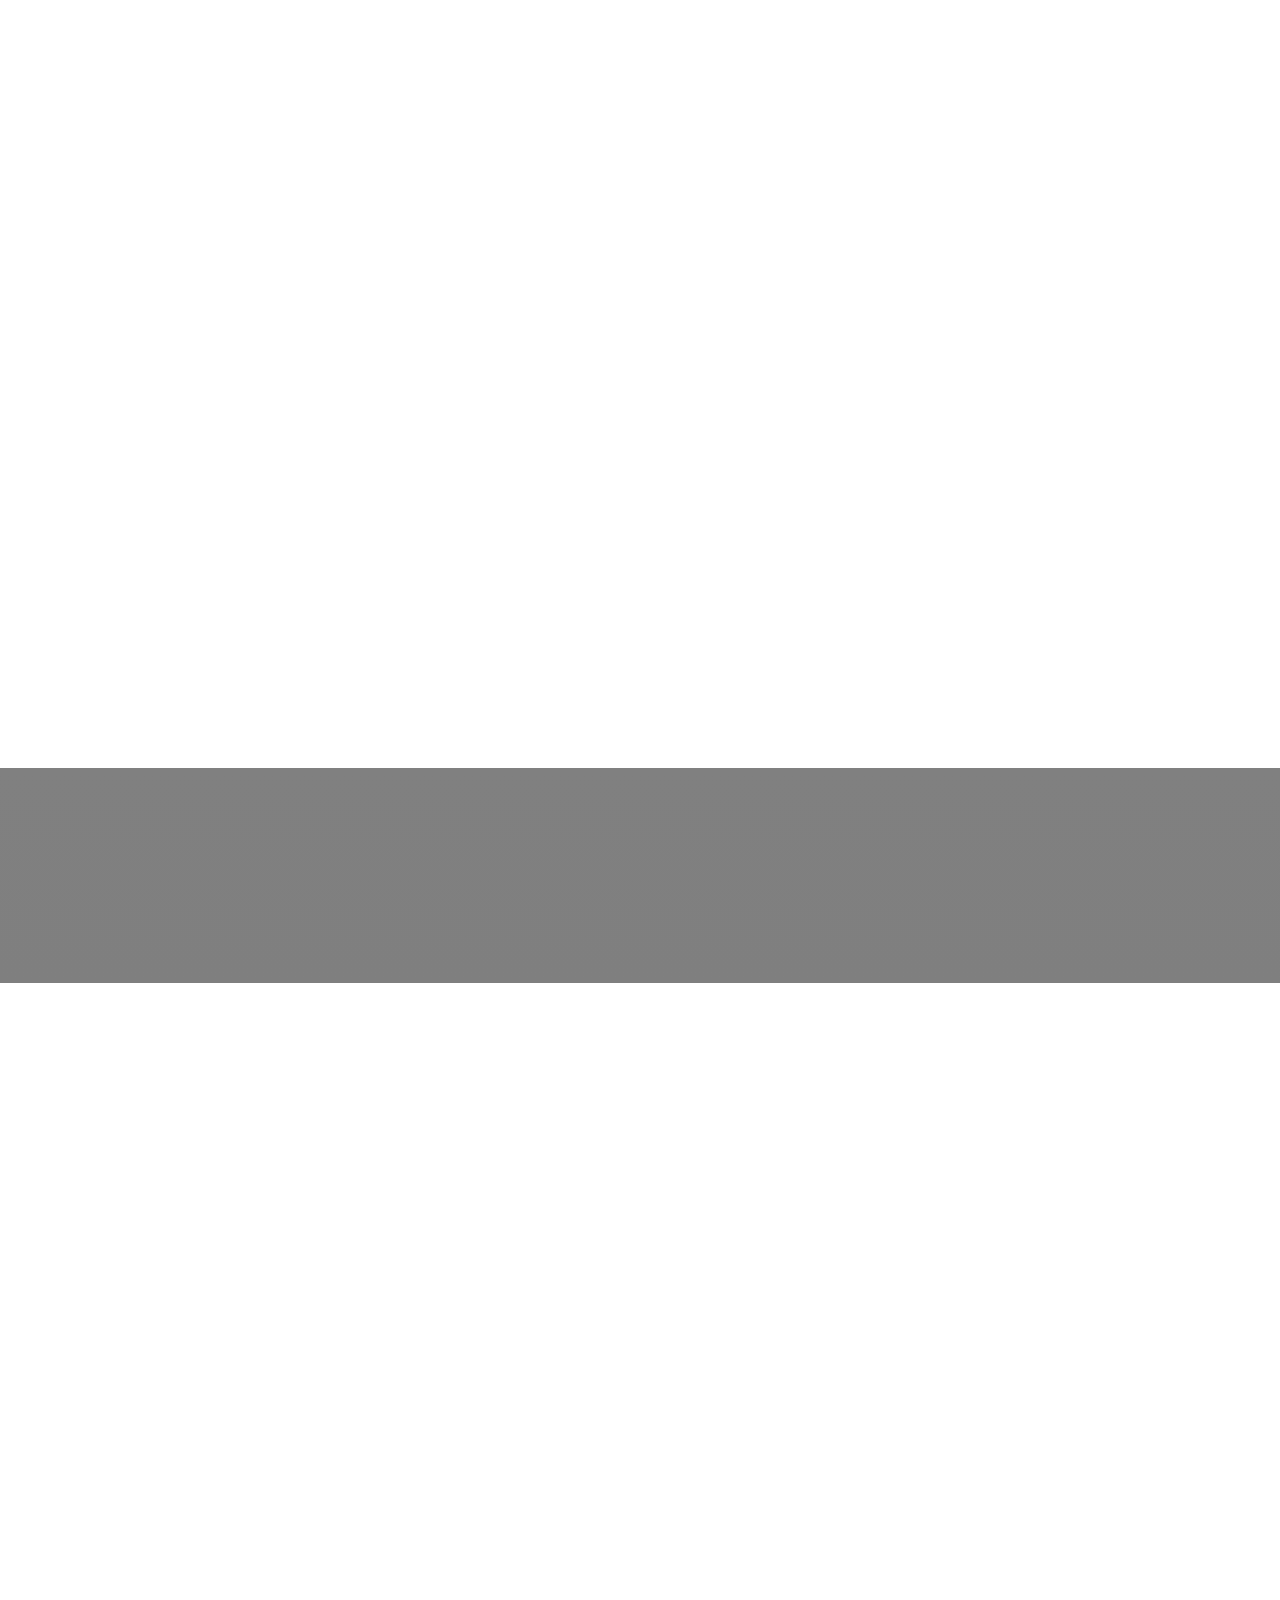
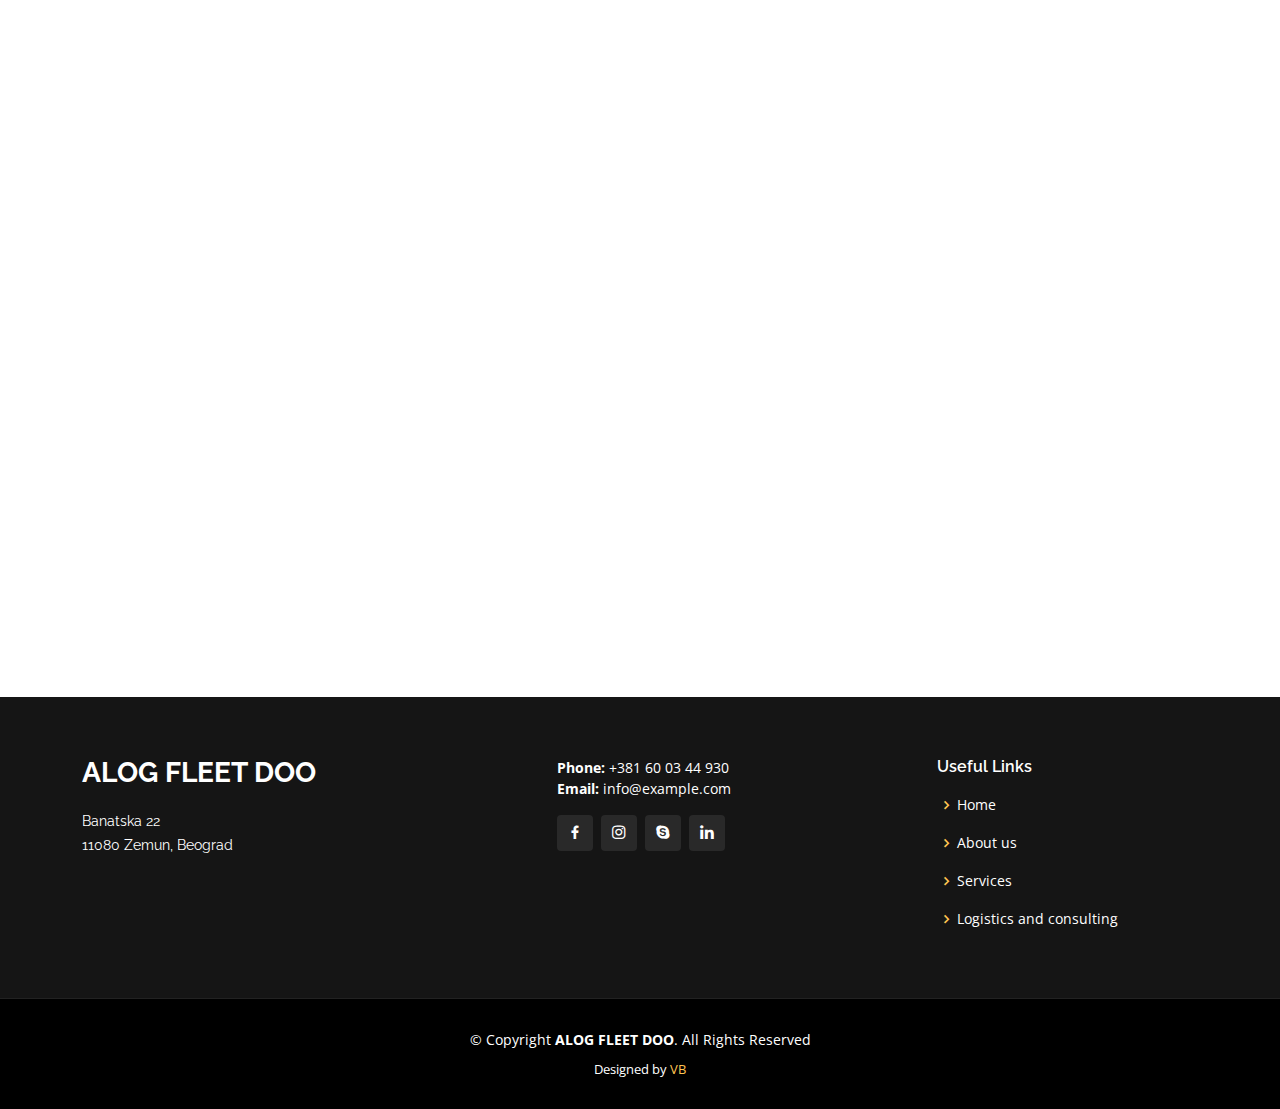
==== commit 6d96a8da: "pictures" ====
--- a/index-en.html
+++ b/index-en.html
@@ -183,7 +183,7 @@
               data-aos="fade-left"
               data-aos-delay="100"
             >
-              <img src="assets/img/happy-auto-repairman-working-touchpad-workshop.jpg" class="img-fluid" alt="" />
+              <img src="assets/img/8.jpg" class="img-fluid" alt="happy auto repairman working touchpad workshop" />
             </div>
             <div
               class="col-lg-6 pt-4 pt-lg-0 order-2 order-lg-1 content"
@@ -196,32 +196,6 @@
               <h3 class="pt-2">  
                 Scheduling services without waiting, monitoring service intervals, filing maintenance invoices, keeping a complete maintenance service history.
               </h3>
-              <!-- <p class="fst-italic">
-                Lorem ipsum dolor sit amet, consectetur adipiscing elit, sed do
-                eiusmod tempor incididunt ut labore et dolore magna aliqua.
-              </p> -->
-              <!-- <ul>
-                <li>
-                  <i class="ri-check-double-line"></i> Ullamco laboris nisi ut
-                  aliquip ex ea commodo consequat.
-                </li>
-                <li>
-                  <i class="ri-check-double-line"></i> Duis aute irure dolor in
-                  reprehenderit in voluptate velit.
-                </li>
-                <li>
-                  <i class="ri-check-double-line"></i> Ullamco laboris nisi ut
-                  aliquip ex ea commodo consequat. Duis aute irure dolor in
-                  reprehenderit in voluptate trideta storacalaperda mastiro
-                  dolore eu fugiat nulla pariatur.
-                </li>
-              </ul> -->
-              <!-- <p>
-                Ullamco laboris nisi ut aliquip ex ea commodo consequat. Duis
-                aute irure dolor in reprehenderit in voluptate velit esse cillum
-                dolore eu fugiat nulla pariatur. Excepteur sint occaecat
-                cupidatat non proident
-              </p> -->
             </div>
           </div>
 
@@ -232,7 +206,7 @@
               data-aos="fade-left"
               data-aos-delay="100"
             >
-              <img src="assets/img/stock-photo-mechanic-and-client-checking-tires-in-store-having-conversation-in-shop-customer-is-going-to-make-1907084485.jpg" class="img-fluid" alt="" />
+              <img src="assets/img/5.jpg" class="img-fluid" alt="stock photo mechanic and client checking tires in store having conversation in shop" />
             </div>
             <div
               class="col-lg-6 pt-4 pt-lg-0 order-2 order-lg-2 content"
@@ -240,36 +214,8 @@
               data-aos-delay="100"
             >
               <h3>  
-                Organization of complete vulcanization services for your vehicle during summer and winter tire exploitation, including a tire hotel (keeping your tires on an annual basis) at the best prices on the market.
-              </h3>
-              <!-- <p class="fst-italic" style="color: red;">
-                Na shuterstock-u se slika zove:  mechanic-and-client-checking-tires-in-store
-              </p>
-              <ul>
-                <li>
-                  <i class="ri-check-double-line"></i> Ullamco laboris nisi ut
-                  aliquip ex ea commodo consequat.
-                </li>
-                <li>
-                  <i class="ri-check-double-line"></i> Duis aute irure dolor in
-                  reprehenderit in voluptate velit.
-                </li>
-                <li>
-                  <i class="ri-check-double-line"></i> Ullamco laboris nisi ut
-                  aliquip ex ea commodo consequat. Duis aute irure dolor in
-                  reprehenderit in voluptate trideta storacalaperda mastiro
-                  dolore eu fugiat nulla pariatur.
-                </li>
-              </ul> -->
-              <!-- <h3>
-                Usluge registracije vozila i prenosa vlasništva
-              </h3> -->
-              <!-- <p>
-                Ullamco laboris nisi ut aliquip ex ea commodo consequat. Duis
-                aute irure dolor in reprehenderit in voluptate velit esse cillum
-                dolore eu fugiat nulla pariatur. Excepteur sint occaecat
-                cupidatat non proident
-              </p> -->
+                Organizing your tire maintenance program, this includes a tire storage and changing your winter and summer tires.
+              </h3>             
             </div>
           </div>
           <!-- third div -->
@@ -279,7 +225,7 @@
               data-aos="fade-left"
               data-aos-delay="100"
             >
-              <img src="assets/img/registracija.jpg" class="img-fluid" alt="" />
+              <img src="assets/img/2.jpg" class="img-fluid" alt="Portrait of happy guy, uber driver showing thumb up positive gesture, smiling gently to camera. Cheerful man driving his new car, excellent acquisition feedback, customer satisfied with purchase." />
             </div>
             <div
               class="col-lg-6 pt-4 pt-lg-0 order-2 order-lg-1 content"
@@ -287,36 +233,8 @@
               data-aos-delay="100"
             >
               <h3>
-                Vehicle registration service, scheduling a technical inspection, going to the bank and the MUP.
+                Vehicle registration service, scheduling a vehicle inspection, paying the fees and going to the ministry of transportation.
               </h3>
-              <!-- <p class="fst-italic">
-                Na shuterstock-u se slika zove:  mechanic-and-client-checking-tires-in-store
-              </p>
-              <ul>
-                <li>
-                  <i class="ri-check-double-line"></i> Ullamco laboris nisi ut
-                  aliquip ex ea commodo consequat.
-                </li>
-                <li>
-                  <i class="ri-check-double-line"></i> Duis aute irure dolor in
-                  reprehenderit in voluptate velit.
-                </li>
-                <li>
-                  <i class="ri-check-double-line"></i> Ullamco laboris nisi ut
-                  aliquip ex ea commodo consequat. Duis aute irure dolor in
-                  reprehenderit in voluptate trideta storacalaperda mastiro
-                  dolore eu fugiat nulla pariatur.
-                </li>
-              </ul> -->
-              <!-- <h3>
-                Usluge registracije vozila i prenosa vlasništva
-              </h3> -->
-              <!-- <p>
-                Ullamco laboris nisi ut aliquip ex ea commodo consequat. Duis
-                aute irure dolor in reprehenderit in voluptate velit esse cillum
-                dolore eu fugiat nulla pariatur. Excepteur sint occaecat
-                cupidatat non proident
-              </p> -->
             </div>
           </div>
           <!-- forth div -->
@@ -326,7 +244,7 @@
               data-aos="fade-left"
               data-aos-delay="100"
             >
-              <img src="assets/img/elegant.jpg" class="img-fluid" alt="" />
+              <img src="assets/img/4.jpg" class="img-fluid" alt="Elegant middle age business woman is happy and satisfied with fast and reliable towing service for help on the road. She is standing in front of wrecker with arms crossed. Roadside assistance concept." />
             </div>
             <div
               class="col-lg-6 pt-4 pt-lg-0 order-2 order-lg-2 content"
@@ -346,34 +264,6 @@
               <h3 class="pt-2">
                 Organization of roadside assistance
               </h3>
-              <!-- <p class="fst-italic">
-                Na shuterstock-u se slika zove:  mechanic-and-client-checking-tires-in-store
-              </p>
-              <ul>
-                <li>
-                  <i class="ri-check-double-line"></i> Ullamco laboris nisi ut
-                  aliquip ex ea commodo consequat.
-                </li>
-                <li>
-                  <i class="ri-check-double-line"></i> Duis aute irure dolor in
-                  reprehenderit in voluptate velit.
-                </li>
-                <li>
-                  <i class="ri-check-double-line"></i> Ullamco laboris nisi ut
-                  aliquip ex ea commodo consequat. Duis aute irure dolor in
-                  reprehenderit in voluptate trideta storacalaperda mastiro
-                  dolore eu fugiat nulla pariatur.
-                </li>
-              </ul> -->
-              <!-- <h3>
-                Usluge registracije vozila i prenosa vlasništva
-              </h3> -->
-              <!-- <p>
-                Ullamco laboris nisi ut aliquip ex ea commodo consequat. Duis
-                aute irure dolor in reprehenderit in voluptate velit esse cillum
-                dolore eu fugiat nulla pariatur. Excepteur sint occaecat
-                cupidatat non proident
-              </p> -->
             </div>
           </div>
 
@@ -384,7 +274,7 @@
               data-aos="fade-left"
               data-aos-delay="100"
             >
-              <img src="assets/img/car-wash.jpg" class="img-fluid" alt="" />
+              <img src="assets/img/6.jpg" class="img-fluid" alt="Man cleaning car and drying vehicle with microfiber cloth. Hand wipe down paint surface of shiny white car after polishing and ceramic coating. Car detailing and car wash concept" />
             </div>
             <div
               class="col-lg-6 pt-4 pt-lg-0 order-2 order-lg-1 content"
@@ -397,34 +287,6 @@
               <h3 class="pt-2">
                 Organization of washing and hygiene of your vehicles in renowned car washes at the best prices.
               </h3>
-              <!-- <p class="fst-italic">
-                Na shuterstock-u se slika zove:  mechanic-and-client-checking-tires-in-store
-              </p>
-              <ul>
-                <li>
-                  <i class="ri-check-double-line"></i> Ullamco laboris nisi ut
-                  aliquip ex ea commodo consequat.
-                </li>
-                <li>
-                  <i class="ri-check-double-line"></i> Duis aute irure dolor in
-                  reprehenderit in voluptate velit.
-                </li>
-                <li>
-                  <i class="ri-check-double-line"></i> Ullamco laboris nisi ut
-                  aliquip ex ea commodo consequat. Duis aute irure dolor in
-                  reprehenderit in voluptate trideta storacalaperda mastiro
-                  dolore eu fugiat nulla pariatur.
-                </li>
-              </ul> -->
-              <!-- <h3>
-                Usluge registracije vozila i prenosa vlasništva
-              </h3> -->
-              <!-- <p>
-                Ullamco laboris nisi ut aliquip ex ea commodo consequat. Duis
-                aute irure dolor in reprehenderit in voluptate velit esse cillum
-                dolore eu fugiat nulla pariatur. Excepteur sint occaecat
-                cupidatat non proident
-              </p> -->
             </div>
           </div>
         </div>
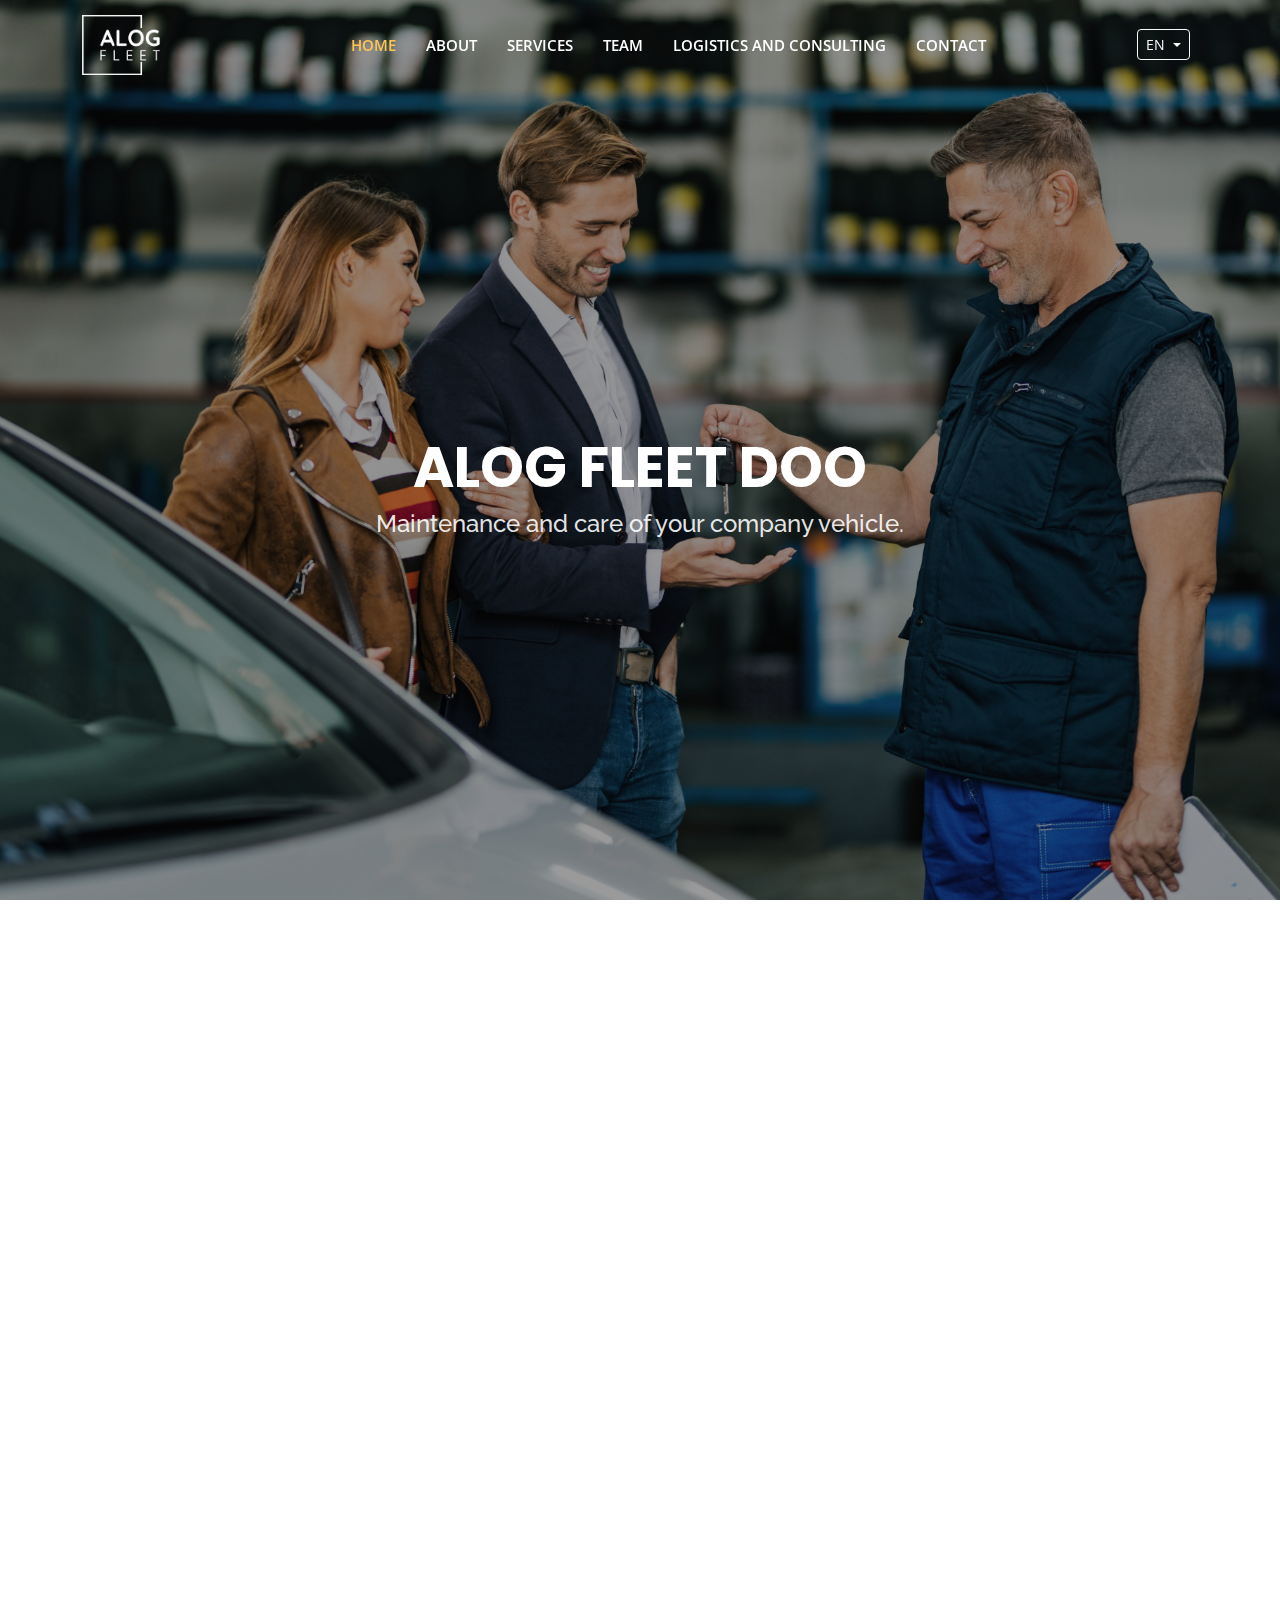
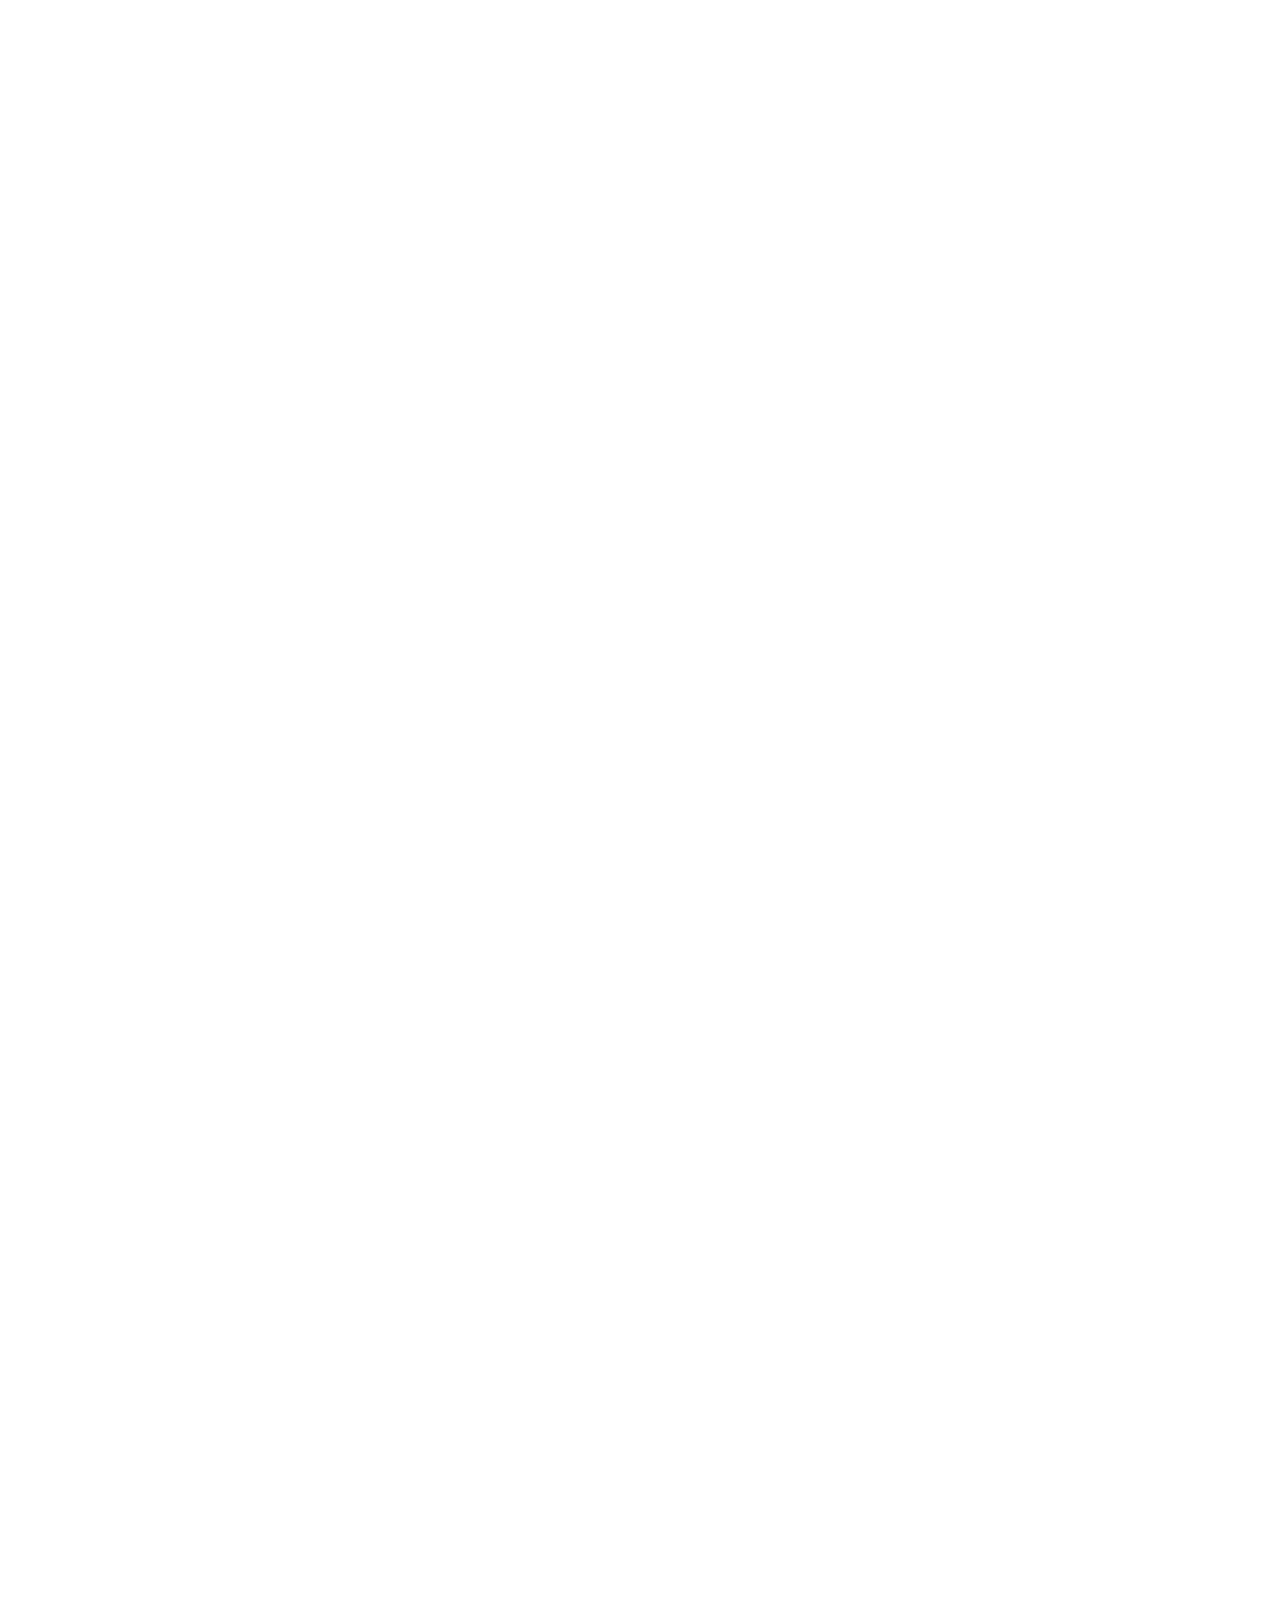
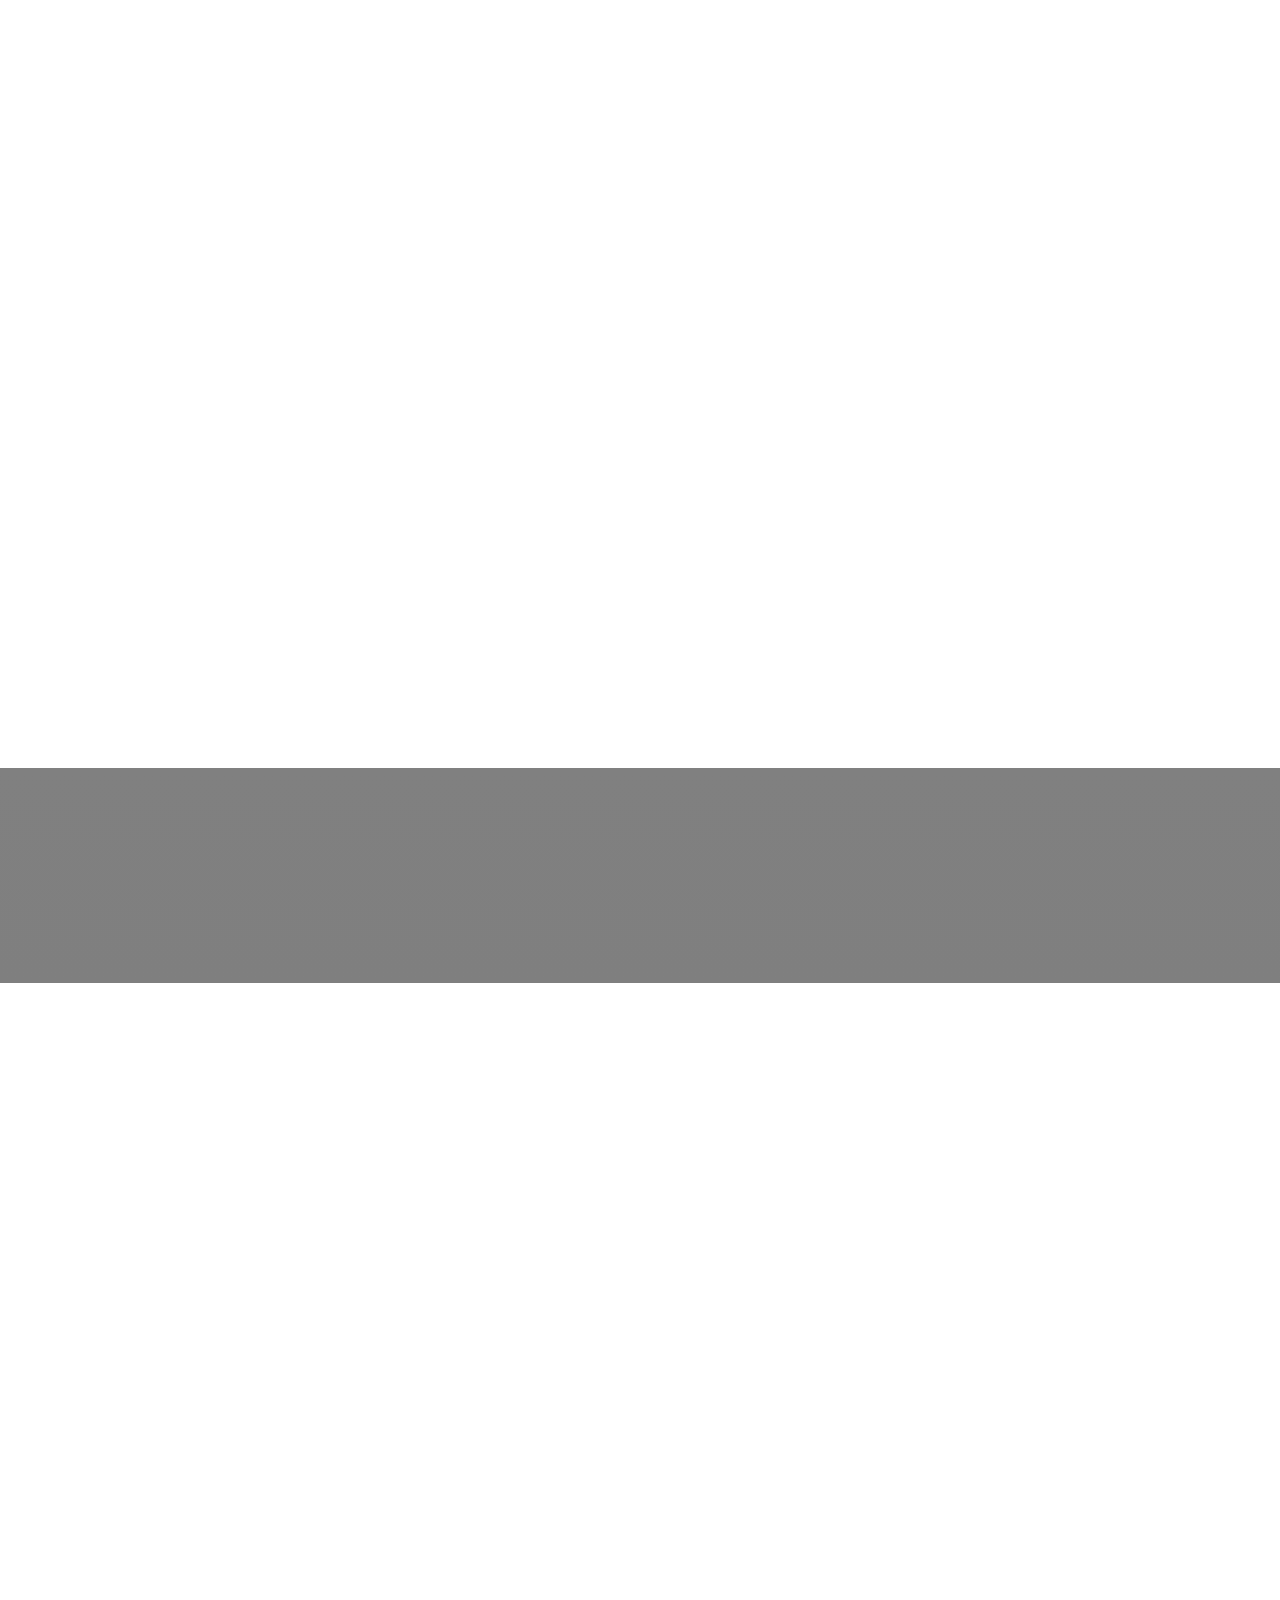
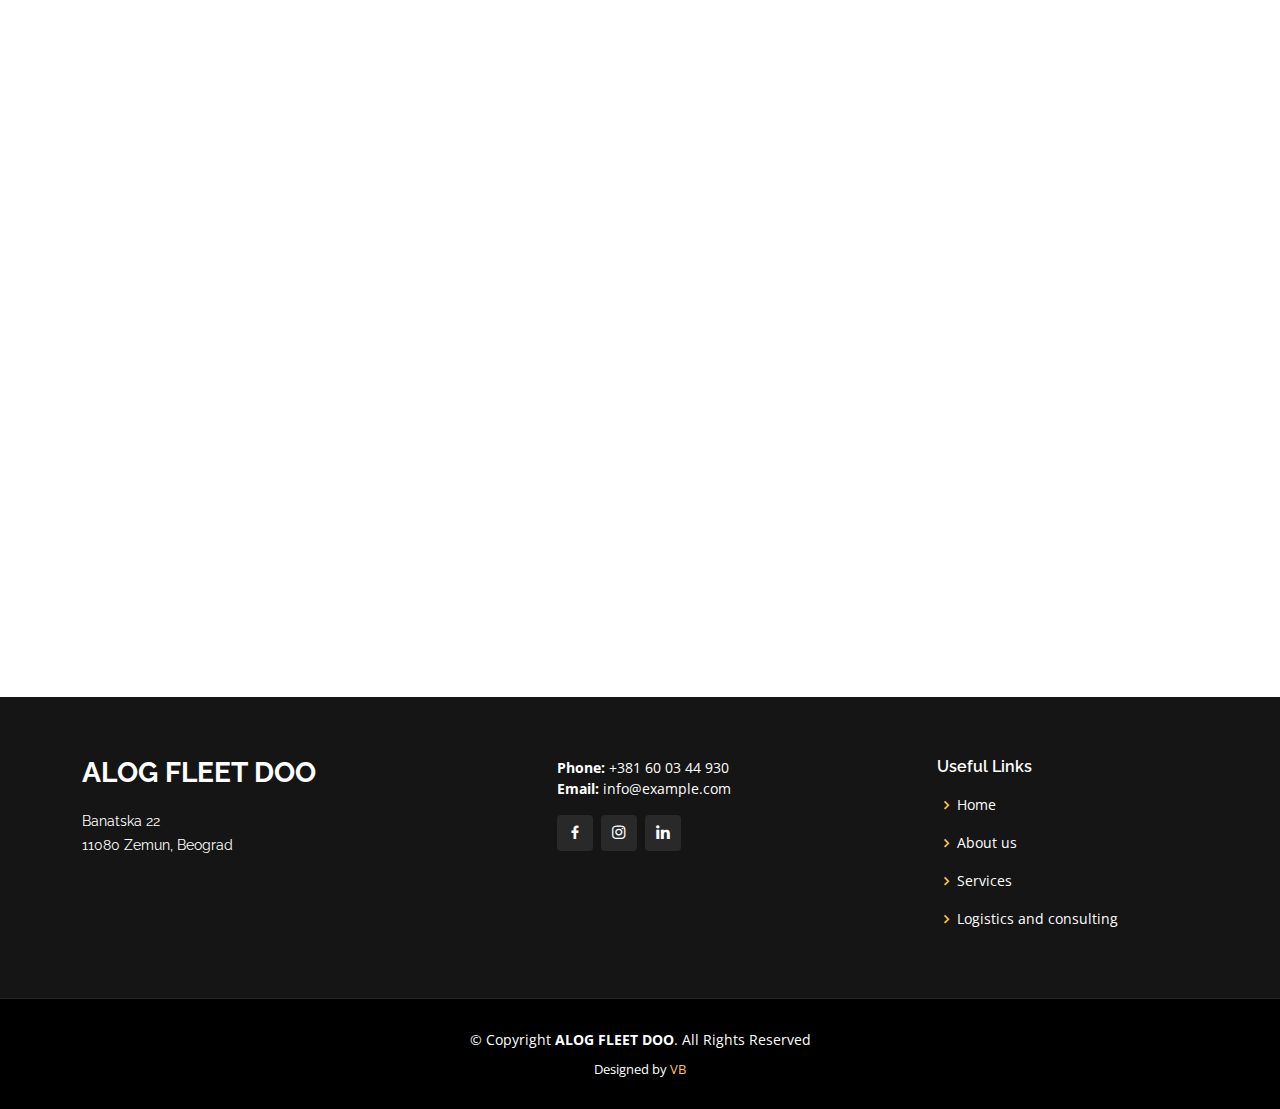
==== commit 1133655e: "removing comments" ====
--- a/index-en.html
+++ b/index-en.html
@@ -6,8 +6,8 @@
     <meta property="og:image" content="assets/img/alog.png" />
 
     <title>ALOG FLEET DOO</title>
-    <meta content="" name="description" />
-    <meta content="" name="keywords" />
+    <meta content="ALOG FLEET DOO Maintenance, care and maintenance of your vehicle. Maintenance and servicing of your company car at authorized service centers for vehicles at realistic and most favorable prices." name="description" />
+    <meta content="alog fleet, maintenance, vehicle service, car servicing, vehicle registration, technical inspection, vehicle insurance, roadside assistance, vehicle care" name="keywords" />
 
     <!-- Favicons -->
     <link href="assets/img/favicon.png" rel="icon" />
@@ -40,13 +40,6 @@
     <!-- Template Main CSS File -->
     <link href="assets/css/style.css" rel="stylesheet" />
 
-    <!-- =======================================================
-  * Template Name: Gp
-  * Updated: Sep 18 2023 with Bootstrap v5.3.2
-  * Template URL: https://bootstrapmade.com/gp-free-multipurpose-html-bootstrap-template/
-  * Author: BootstrapMade.com
-  * License: https://bootstrapmade.com/license/
-  ======================================================== -->
   </head>
 
   <body>
@@ -55,10 +48,6 @@
       <div
         class="container d-flex align-items-center justify-content-lg-between"
       >
-        <!-- <h1 class="logo me-auto me-lg-0">
-          <a href="index.html">LOGO</a>
-        </h1> -->
-        <!-- Uncomment below if you prefer to use an image logo -->
         <a href="index-en.html" class="logo me-auto me-lg-0"><img src="assets/img/logo.png" alt="" class="img-fluid"></a>
 
         <nav id="navbar" class="navbar order-last order-lg-0">
@@ -66,42 +55,13 @@
             <li><a class="nav-link scrollto active" href="#hero">Home</a></li>
             <li><a class="nav-link scrollto" href="#about">About</a></li>
             <li><a class="nav-link scrollto" href="#services">Services</a></li>
-            <!-- <li>
-              <a class="nav-link scrollto" href="#portfolio">Portfolio</a>
-            </li> -->
             <li><a class="nav-link scrollto" href="#team">Team</a></li>
             <li><a class="nav-link scrollto" href="portfolio-details-en.html">Logistics and consulting</a></li>
-            <!-- <li class="dropdown">
-              <a href="#"
-                ><span>Drop Down</span> <i class="bi bi-chevron-down"></i
-              ></a>
-              <ul>
-                <li><a href="#">Drop Down 1</a></li>
-                <li class="dropdown">
-                  <a href="#"
-                    ><span>Deep Drop Down</span>
-                    <i class="bi bi-chevron-right"></i
-                  ></a>
-                  <ul>
-                    <li><a href="#">Deep Drop Down 1</a></li>
-                    <li><a href="#">Deep Drop Down 2</a></li>
-                    <li><a href="#">Deep Drop Down 3</a></li>
-                    <li><a href="#">Deep Drop Down 4</a></li>
-                    <li><a href="#">Deep Drop Down 5</a></li>
-                  </ul>
-                </li>
-                <li><a href="#">Drop Down 2</a></li>
-                <li><a href="#">Drop Down 3</a></li>
-                <li><a href="#">Drop Down 4</a></li>
-              </ul>
-            </li> -->
             <li><a class="nav-link scrollto" href="#contact">Contact</a></li>
           </ul>
           <i class="bi bi-list mobile-nav-toggle"></i>
         </nav>
 
-        <!-- .navbar -->
-  
         <div class="dropdown mx-2">
           <a class="btn btn-outline-light btn-sm dropdown-toggle" href="#" role="button" id="dropdownMenuLink" data-bs-toggle="dropdown" aria-expanded="false">
             EN
@@ -109,12 +69,9 @@
         
           <ul class="dropdown-menu" aria-labelledby="dropdownMenuLink">
             <li><a class="dropdown-item" href="index.html">RS</a></li>
-            <li><a class="dropdown-item" href="index-en.html">EN</a></li>
-            
+            <li><a class="dropdown-item" href="index-en.html">EN</a></li>           
           </ul>
         </div>
-
-        <!-- <a href="#about" class="get-started-btn scrollto">Get Started</a> -->
       </div>
     </header>
     <!-- End Header -->
@@ -132,44 +89,6 @@
             <h2>Maintenance and care of your company vehicle.</h2>
           </div>
         </div>
-
-        <!-- <div
-          class="row gy-4 mt-5 justify-content-center"
-          data-aos="zoom-in"
-          data-aos-delay="250"
-        >
-          <div class="col-xl-2 col-md-4">
-            <div class="icon-box">
-              <i class="ri-store-line"></i>
-              <h3><a href="">Lorem Ipsum</a></h3>
-            </div>
-          </div>
-          <div class="col-xl-2 col-md-4">
-            <div class="icon-box">
-              <i class="ri-bar-chart-box-line"></i>
-              <h3><a href="">Dolor Sitema</a></h3>
-            </div>
-          </div>
-          <div class="col-xl-2 col-md-4">
-            <div class="icon-box">
-              <i class="ri-calendar-todo-line"></i>
-              <h3><a href="">Sedare Perspiciatis</a></h3>
-            </div>
-          </div>
-          <div class="col-xl-2 col-md-4">
-            <div class="icon-box">
-              <i class="ri-paint-brush-line"></i>
-              <h3><a href="">Magni Dolores</a></h3>
-            </div>
-          </div>
-          <div class="col-xl-2 col-md-4">
-            <div class="icon-box">
-              <i class="ri-database-2-line"></i>
-              <h3><a href="">Nemos Enimade</a></h3>
-            </div>
-          </div>
-        </div>
-      </div> -->
     </section>
     <!-- End Hero -->
 
@@ -206,7 +125,7 @@
               data-aos="fade-left"
               data-aos-delay="100"
             >
-              <img src="assets/img/5.jpg" class="img-fluid" alt="stock photo mechanic and client checking tires in store having conversation in shop" />
+              <img src="assets/img/5.jpg" class="img-fluid" alt="mechanic and client checking tires in store having conversation in shop" />
             </div>
             <div
               class="col-lg-6 pt-4 pt-lg-0 order-2 order-lg-2 content"
@@ -225,7 +144,7 @@
               data-aos="fade-left"
               data-aos-delay="100"
             >
-              <img src="assets/img/2.jpg" class="img-fluid" alt="Portrait of happy guy, uber driver showing thumb up positive gesture, smiling gently to camera. Cheerful man driving his new car, excellent acquisition feedback, customer satisfied with purchase." />
+              <img src="assets/img/2.jpg" class="img-fluid" alt="Portrait of happy guy, showing thumb up positive gesture, smiling gently to camera. Cheerful man driving his new car, excellent acquisition feedback, customer satisfied with purchase." />
             </div>
             <div
               class="col-lg-6 pt-4 pt-lg-0 order-2 order-lg-1 content"
@@ -290,142 +209,8 @@
             </div>
           </div>
         </div>
-      </section>
-      
-   
+      </section>        
       <!-- End About Section -->
-
-      <!-- ======= Clients Section ======= -->
-      <!-- <section id="clients" class="clients">
-        <div class="container" data-aos="zoom-in">
-          <div class="clients-slider swiper">
-            <div class="swiper-wrapper align-items-center">
-              <div class="swiper-slide">
-                <img
-                  src="assets/img/clients/client-1.png"
-                  class="img-fluid"
-                  alt=""
-                />
-              </div>
-              <div class="swiper-slide">
-                <img
-                  src="assets/img/clients/client-2.png"
-                  class="img-fluid"
-                  alt=""
-                />
-              </div>
-              <div class="swiper-slide">
-                <img
-                  src="assets/img/clients/client-3.png"
-                  class="img-fluid"
-                  alt=""
-                />
-              </div>
-              <div class="swiper-slide">
-                <img
-                  src="assets/img/clients/client-4.png"
-                  class="img-fluid"
-                  alt=""
-                />
-              </div>
-              <div class="swiper-slide">
-                <img
-                  src="assets/img/clients/client-5.png"
-                  class="img-fluid"
-                  alt=""
-                />
-              </div>
-              <div class="swiper-slide">
-                <img
-                  src="assets/img/clients/client-6.png"
-                  class="img-fluid"
-                  alt=""
-                />
-              </div>
-              <div class="swiper-slide">
-                <img
-                  src="assets/img/clients/client-7.png"
-                  class="img-fluid"
-                  alt=""
-                />
-              </div>
-              <div class="swiper-slide">
-                <img
-                  src="assets/img/clients/client-8.png"
-                  class="img-fluid"
-                  alt=""
-                />
-              </div>
-            </div>
-            <div class="swiper-pagination"></div>
-          </div>
-        </div>
-      </section> -->
-      <!-- End Clients Section -->
-
-      <!-- ======= Features Section ======= -->
-      <!-- <section id="features" class="features">
-        <div class="container" data-aos="fade-up">
-          <div class="row">
-            <div
-              class="image col-lg-6"
-              style="background-image: url('assets/img/features.jpg')"
-              data-aos="fade-right"
-            ></div>
-            <div class="col-lg-6" data-aos="fade-left" data-aos-delay="100">
-              <div
-                class="icon-box mt-5 mt-lg-0"
-                data-aos="zoom-in"
-                data-aos-delay="150"
-              >
-                <i class="bx bx-receipt"></i>
-                <h4>Est labore ad</h4>
-                <p>
-                  Consequuntur sunt aut quasi enim aliquam quae harum pariatur
-                  laboris nisi ut aliquip
-                </p>
-              </div>
-              <div
-                class="icon-box mt-5"
-                data-aos="zoom-in"
-                data-aos-delay="150"
-              >
-                <i class="bx bx-cube-alt"></i>
-                <h4>Harum esse qui</h4>
-                <p>
-                  Excepteur sint occaecat cupidatat non proident, sunt in culpa
-                  qui officia deserunt
-                </p>
-              </div>
-              <div
-                class="icon-box mt-5"
-                data-aos="zoom-in"
-                data-aos-delay="150"
-              >
-                <i class="bx bx-images"></i>
-                <h4>Aut occaecati</h4>
-                <p>
-                  Aut suscipit aut cum nemo deleniti aut omnis. Doloribus ut
-                  maiores omnis facere
-                </p>
-              </div>
-              <div
-                class="icon-box mt-5"
-                data-aos="zoom-in"
-                data-aos-delay="150"
-              >
-                <i class="bx bx-shield"></i>
-                <h4>Beatae veritatis</h4>
-                <p>
-                  Expedita veritatis consequuntur nihil tempore laudantium vitae
-                  denat pacta
-                </p>
-              </div>
-            </div>
-          </div>
-        </div>
-      </section> -->
-      <!-- End Features Section -->
 
       <!-- ======= Services Section ======= -->
       <section id="services" class="services">
@@ -449,10 +234,6 @@
                 <h4><i class="bi bi-check"></i><span>vehicle servicing</span></h4>
                 <h4><i class="bi bi-check"></i><span>vulcanization services - hotel for tires</span></h4>
                 <h4><i class="bi bi-check"></i><span>vehicle registration</span></h4>
-                <!-- <p>
-                  Voluptatum deleniti atque corrupti quos dolores et quas
-                  molestias excepturi
-                </p> -->
               </div>
             </div>
             <!-- PREMIUM -->
@@ -473,75 +254,8 @@
                 <h4><i class="bi bi-check"></i><span>roadside assistance</span></h4>
                 <h4><i class="bi bi-check"></i><span>vehicle valuation for write-off and consignment sales</span></h4>
                 <h4><i class="bi bi-check"></i><span>hygiene and vehicle care</span></h4>
-
-
-
-                <!-- <p>
-                  Duis aute irure dolor in reprehenderit in voluptate velit esse
-                  cillum dolore
-                </p> -->
-              </div>
-            </div>
-<!-- 
-            <div
-              class="col-lg-4 col-md-6 d-flex align-items-stretch mt-4 mt-lg-0"
-              data-aos="zoom-in"
-              data-aos-delay="300"
-            >
-              <div class="icon-box">
-                <div class="icon"><i class="bx bx-tachometer"></i></div>
-                <h4><a href="">Magni Dolores</a></h4>
-                <p>
-                  Excepteur sint occaecat cupidatat non proident, sunt in culpa
-                  qui officia
-                </p>
-              </div>
-            </div>
-
-            <div
-              class="col-lg-4 col-md-6 d-flex align-items-stretch mt-4"
-              data-aos="zoom-in"
-              data-aos-delay="100"
-            >
-              <div class="icon-box">
-                <div class="icon"><i class="bx bx-world"></i></div>
-                <h4><a href="">Nemo Enim</a></h4>
-                <p>
-                  At vero eos et accusamus et iusto odio dignissimos ducimus qui
-                  blanditiis
-                </p>
-              </div>
-            </div>
-
-            <div
-              class="col-lg-4 col-md-6 d-flex align-items-stretch mt-4"
-              data-aos="zoom-in"
-              data-aos-delay="200"
-            >
-              <div class="icon-box">
-                <div class="icon"><i class="bx bx-slideshow"></i></div>
-                <h4><a href="">Dele cardo</a></h4>
-                <p>
-                  Quis consequatur saepe eligendi voluptatem consequatur dolor
-                  consequuntur
-                </p>
-              </div>
-            </div>
-
-            <div
-              class="col-lg-4 col-md-6 d-flex align-items-stretch mt-4"
-              data-aos="zoom-in"
-              data-aos-delay="300"
-            >
-              <div class="icon-box">
-                <div class="icon"><i class="bx bx-arch"></i></div>
-                <h4><a href="">Divera don</a></h4>
-                <p>
-                  Modi nostrum vel laborum. Porro fugit error sit minus sapiente
-                  sit aspernatur
-                </p>
-              </div>
-            </div> -->
+              </div>
+            </div>
           </div>
         </div>
       </section>
@@ -552,493 +266,11 @@
         <div class="container" data-aos="zoom-in">
           <div class="text-center">
             <h3>Call To Action</h3>
-            <!-- <p>
-              Duis aute irure dolor in reprehenderit in voluptate velit esse
-              cillum dolore eu fugiat nulla pariatur. Excepteur sint occaecat
-              cupidatat non proident, sunt in culpa qui officia deserunt mollit
-              anim id est laborum.
-            </p> -->
-            <a class="cta-btn" href="tel:+381600344930"><i class="bi bi-telephone"></i></a>
-            
+            <a class="cta-btn" href="tel:+381600344930"><i class="bi bi-telephone"></i></a>           
           </div>
         </div>
       </section>
       <!-- End Cta Section -->
-
-      <!-- ======= Portfolio Section ======= -->
-      <!-- <section id="portfolio" class="portfolio">
-        <div class="container" data-aos="fade-up">
-          <div class="section-title">
-            <h2>Portfolio</h2>
-            <p>Check our Portfolio</p>
-          </div>
-
-          <div class="row" data-aos="fade-up" data-aos-delay="100">
-            <div class="col-lg-12 d-flex justify-content-center">
-              <ul id="portfolio-flters">
-                <li data-filter="*" class="filter-active">All</li>
-                <li data-filter=".filter-app">App</li>
-                <li data-filter=".filter-card">Card</li>
-                <li data-filter=".filter-web">Web</li>
-              </ul>
-            </div>
-          </div>
-
-          <div
-            class="row portfolio-container"
-            data-aos="fade-up"
-            data-aos-delay="200"
-          >
-            <div class="col-lg-4 col-md-6 portfolio-item filter-app">
-              <div class="portfolio-wrap">
-                <img
-                  src="assets/img/portfolio/portfolio-1.jpg"
-                  class="img-fluid"
-                  alt=""
-                />
-                <div class="portfolio-info">
-                  <h4>App 1</h4>
-                  <p>App</p>
-                  <div class="portfolio-links">
-                    <a
-                      href="assets/img/portfolio/portfolio-1.jpg"
-                      data-gallery="portfolioGallery"
-                      class="portfolio-lightbox"
-                      title="App 1"
-                      ><i class="bx bx-plus"></i
-                    ></a>
-                    <a href="portfolio-details.html" title="More Details"
-                      ><i class="bx bx-link"></i
-                    ></a>
-                  </div>
-                </div>
-              </div>
-            </div>
-
-            <div class="col-lg-4 col-md-6 portfolio-item filter-web">
-              <div class="portfolio-wrap">
-                <img
-                  src="assets/img/portfolio/portfolio-2.jpg"
-                  class="img-fluid"
-                  alt=""
-                />
-                <div class="portfolio-info">
-                  <h4>Web 3</h4>
-                  <p>Web</p>
-                  <div class="portfolio-links">
-                    <a
-                      href="assets/img/portfolio/portfolio-2.jpg"
-                      data-gallery="portfolioGallery"
-                      class="portfolio-lightbox"
-                      title="Web 3"
-                      ><i class="bx bx-plus"></i
-                    ></a>
-                    <a href="portfolio-details.html" title="More Details"
-                      ><i class="bx bx-link"></i
-                    ></a>
-                  </div>
-                </div>
-              </div>
-            </div>
-
-            <div class="col-lg-4 col-md-6 portfolio-item filter-app">
-              <div class="portfolio-wrap">
-                <img
-                  src="assets/img/portfolio/portfolio-3.jpg"
-                  class="img-fluid"
-                  alt=""
-                />
-                <div class="portfolio-info">
-                  <h4>App 2</h4>
-                  <p>App</p>
-                  <div class="portfolio-links">
-                    <a
-                      href="assets/img/portfolio/portfolio-3.jpg"
-                      data-gallery="portfolioGallery"
-                      class="portfolio-lightbox"
-                      title="App 2"
-                      ><i class="bx bx-plus"></i
-                    ></a>
-                    <a href="portfolio-details.html" title="More Details"
-                      ><i class="bx bx-link"></i
-                    ></a>
-                  </div>
-                </div>
-              </div>
-            </div>
-
-            <div class="col-lg-4 col-md-6 portfolio-item filter-card">
-              <div class="portfolio-wrap">
-                <img
-                  src="assets/img/portfolio/portfolio-4.jpg"
-                  class="img-fluid"
-                  alt=""
-                />
-                <div class="portfolio-info">
-                  <h4>Card 2</h4>
-                  <p>Card</p>
-                  <div class="portfolio-links">
-                    <a
-                      href="assets/img/portfolio/portfolio-4.jpg"
-                      data-gallery="portfolioGallery"
-                      class="portfolio-lightbox"
-                      title="Card 2"
-                      ><i class="bx bx-plus"></i
-                    ></a>
-                    <a href="portfolio-details.html" title="More Details"
-                      ><i class="bx bx-link"></i
-                    ></a>
-                  </div>
-                </div>
-              </div>
-            </div>
-
-            <div class="col-lg-4 col-md-6 portfolio-item filter-web">
-              <div class="portfolio-wrap">
-                <img
-                  src="assets/img/portfolio/portfolio-5.jpg"
-                  class="img-fluid"
-                  alt=""
-                />
-                <div class="portfolio-info">
-                  <h4>Web 2</h4>
-                  <p>Web</p>
-                  <div class="portfolio-links">
-                    <a
-                      href="assets/img/portfolio/portfolio-5.jpg"
-                      data-gallery="portfolioGallery"
-                      class="portfolio-lightbox"
-                      title="Web 2"
-                      ><i class="bx bx-plus"></i
-                    ></a>
-                    <a href="portfolio-details.html" title="More Details"
-                      ><i class="bx bx-link"></i
-                    ></a>
-                  </div>
-                </div>
-              </div>
-            </div>
-
-            <div class="col-lg-4 col-md-6 portfolio-item filter-app">
-              <div class="portfolio-wrap">
-                <img
-                  src="assets/img/portfolio/portfolio-6.jpg"
-                  class="img-fluid"
-                  alt=""
-                />
-                <div class="portfolio-info">
-                  <h4>App 3</h4>
-                  <p>App</p>
-                  <div class="portfolio-links">
-                    <a
-                      href="assets/img/portfolio/portfolio-6.jpg"
-                      data-gallery="portfolioGallery"
-                      class="portfolio-lightbox"
-                      title="App 3"
-                      ><i class="bx bx-plus"></i
-                    ></a>
-                    <a href="portfolio-details.html" title="More Details"
-                      ><i class="bx bx-link"></i
-                    ></a>
-                  </div>
-                </div>
-              </div>
-            </div>
-
-            <div class="col-lg-4 col-md-6 portfolio-item filter-card">
-              <div class="portfolio-wrap">
-                <img
-                  src="assets/img/portfolio/portfolio-7.jpg"
-                  class="img-fluid"
-                  alt=""
-                />
-                <div class="portfolio-info">
-                  <h4>Card 1</h4>
-                  <p>Card</p>
-                  <div class="portfolio-links">
-                    <a
-                      href="assets/img/portfolio/portfolio-7.jpg"
-                      data-gallery="portfolioGallery"
-                      class="portfolio-lightbox"
-                      title="Card 1"
-                      ><i class="bx bx-plus"></i
-                    ></a>
-                    <a href="portfolio-details.html" title="More Details"
-                      ><i class="bx bx-link"></i
-                    ></a>
-                  </div>
-                </div>
-              </div>
-            </div>
-
-            <div class="col-lg-4 col-md-6 portfolio-item filter-card">
-              <div class="portfolio-wrap">
-                <img
-                  src="assets/img/portfolio/portfolio-8.jpg"
-                  class="img-fluid"
-                  alt=""
-                />
-                <div class="portfolio-info">
-                  <h4>Card 3</h4>
-                  <p>Card</p>
-                  <div class="portfolio-links">
-                    <a
-                      href="assets/img/portfolio/portfolio-8.jpg"
-                      data-gallery="portfolioGallery"
-                      class="portfolio-lightbox"
-                      title="Card 3"
-                      ><i class="bx bx-plus"></i
-                    ></a>
-                    <a href="portfolio-details.html" title="More Details"
-                      ><i class="bx bx-link"></i
-                    ></a>
-                  </div>
-                </div>
-              </div>
-            </div>
-
-            <div class="col-lg-4 col-md-6 portfolio-item filter-web">
-              <div class="portfolio-wrap">
-                <img
-                  src="assets/img/portfolio/portfolio-9.jpg"
-                  class="img-fluid"
-                  alt=""
-                />
-                <div class="portfolio-info">
-                  <h4>Web 3</h4>
-                  <p>Web</p>
-                  <div class="portfolio-links">
-                    <a
-                      href="assets/img/portfolio/portfolio-9.jpg"
-                      data-gallery="portfolioGallery"
-                      class="portfolio-lightbox"
-                      title="Web 3"
-                      ><i class="bx bx-plus"></i
-                    ></a>
-                    <a href="portfolio-details.html" title="More Details"
-                      ><i class="bx bx-link"></i
-                    ></a>
-                  </div>
-                </div>
-              </div>
-            </div>
-          </div>
-        </div>
-      </section> -->
-      <!-- End Portfolio Section -->
-
-      <!-- ======= Counts Section ======= -->
-      <!-- <section id="counts" class="counts">
-        <div class="container" data-aos="fade-up">
-          <div class="row no-gutters">
-            <div
-              class="image col-xl-5 d-flex align-items-stretch justify-content-center justify-content-lg-start"
-              data-aos="fade-right"
-              data-aos-delay="100"
-            ></div>
-            <div
-              class="col-xl-7 ps-4 ps-lg-5 pe-4 pe-lg-1 d-flex align-items-stretch"
-              data-aos="fade-left"
-              data-aos-delay="100"
-            >
-              <div class="content d-flex flex-column justify-content-center">
-                <h3>Voluptatem dignissimos provident quasi</h3>
-                <p>
-                  Lorem ipsum dolor sit amet, consectetur adipiscing elit, sed
-                  do eiusmod tempor incididunt ut labore et dolore magna aliqua.
-                  Duis aute irure dolor in reprehenderit
-                </p>
-                <div class="row">
-                  <div class="col-md-6 d-md-flex align-items-md-stretch">
-                    <div class="count-box">
-                      <i class="bi bi-emoji-smile"></i>
-                      <span
-                        data-purecounter-start="0"
-                        data-purecounter-end="65"
-                        data-purecounter-duration="2"
-                        class="purecounter"
-                      ></span>
-                      <p>
-                        <strong>Happy Clients</strong> consequuntur voluptas
-                        nostrum aliquid ipsam architecto ut.
-                      </p>
-                    </div>
-                  </div>
-
-                  <div class="col-md-6 d-md-flex align-items-md-stretch">
-                    <div class="count-box">
-                      <i class="bi bi-journal-richtext"></i>
-                      <span
-                        data-purecounter-start="0"
-                        data-purecounter-end="85"
-                        data-purecounter-duration="2"
-                        class="purecounter"
-                      ></span>
-                      <p>
-                        <strong>Projects</strong> adipisci atque cum quia
-                        aspernatur totam laudantium et quia dere tan
-                      </p>
-                    </div>
-                  </div>
-
-                  <div class="col-md-6 d-md-flex align-items-md-stretch">
-                    <div class="count-box">
-                      <i class="bi bi-clock"></i>
-                      <span
-                        data-purecounter-start="0"
-                        data-purecounter-end="35"
-                        data-purecounter-duration="4"
-                        class="purecounter"
-                      ></span>
-                      <p>
-                        <strong>Years of experience</strong> aut commodi quaerat
-                        modi aliquam nam ducimus aut voluptate non vel
-                      </p>
-                    </div>
-                  </div>
-
-                  <div class="col-md-6 d-md-flex align-items-md-stretch">
-                    <div class="count-box">
-                      <i class="bi bi-award"></i>
-                      <span
-                        data-purecounter-start="0"
-                        data-purecounter-end="20"
-                        data-purecounter-duration="4"
-                        class="purecounter"
-                      ></span>
-                      <p>
-                        <strong>Awards</strong> rerum asperiores dolor alias quo
-                        reprehenderit eum et nemo pad der
-                      </p>
-                    </div>
-                  </div>
-                </div>
-              </div>
-            End .content
-            </div>
-          </div>
-        </div>
-      </section>
-       End Counts Section -->
-
-      <!-- ======= Testimonials Section ======= -->
-      <!-- <section id="testimonials" class="testimonials">
-        <div class="container" data-aos="zoom-in">
-          <div
-            class="testimonials-slider swiper"
-            data-aos="fade-up"
-            data-aos-delay="100"
-          >
-            <div class="swiper-wrapper">
-              <div class="swiper-slide">
-                <div class="testimonial-item">
-                  <img
-                    src="assets/img/testimonials/testimonials-1.jpg"
-                    class="testimonial-img"
-                    alt=""
-                  />
-                  <h3>Saul Goodman</h3>
-                  <h4>Ceo &amp; Founder</h4>
-                  <p>
-                    <i class="bx bxs-quote-alt-left quote-icon-left"></i>
-                    Proin iaculis purus consequat sem cure digni ssim donec
-                    porttitora entum suscipit rhoncus. Accusantium quam,
-                    ultricies eget id, aliquam eget nibh et. Maecen aliquam,
-                    risus at semper.
-                    <i class="bx bxs-quote-alt-right quote-icon-right"></i>
-                  </p>
-                </div>
-              </div>
-              
-
-              <div class="swiper-slide">
-                <div class="testimonial-item">
-                  <img
-                    src="assets/img/testimonials/testimonials-2.jpg"
-                    class="testimonial-img"
-                    alt=""
-                  />
-                  <h3>Sara Wilsson</h3>
-                  <h4>Designer</h4>
-                  <p>
-                    <i class="bx bxs-quote-alt-left quote-icon-left"></i>
-                    Export tempor illum tamen malis malis eram quae irure esse
-                    labore quem cillum quid cillum eram malis quorum velit fore
-                    eram velit sunt aliqua noster fugiat irure amet legam anim
-                    culpa.
-                    <i class="bx bxs-quote-alt-right quote-icon-right"></i>
-                  </p>
-                </div>
-              </div>
-              
-
-              <div class="swiper-slide">
-                <div class="testimonial-item">
-                  <img
-                    src="assets/img/testimonials/testimonials-3.jpg"
-                    class="testimonial-img"
-                    alt=""
-                  />
-                  <h3>Jena Karlis</h3>
-                  <h4>Store Owner</h4>
-                  <p>
-                    <i class="bx bxs-quote-alt-left quote-icon-left"></i>
-                    Enim nisi quem export duis labore cillum quae magna enim
-                    sint quorum nulla quem veniam duis minim tempor labore quem
-                    eram duis noster aute amet eram fore quis sint minim.
-                    <i class="bx bxs-quote-alt-right quote-icon-right"></i>
-                  </p>
-                </div>
-              </div>
-              
-
-              <div class="swiper-slide">
-                <div class="testimonial-item">
-                  <img
-                    src="assets/img/testimonials/testimonials-4.jpg"
-                    class="testimonial-img"
-                    alt=""
-                  />
-                  <h3>Matt Brandon</h3>
-                  <h4>Freelancer</h4>
-                  <p>
-                    <i class="bx bxs-quote-alt-left quote-icon-left"></i>
-                    Fugiat enim eram quae cillum dolore dolor amet nulla culpa
-                    multos export minim fugiat minim velit minim dolor enim duis
-                    veniam ipsum anim magna sunt elit fore quem dolore labore
-                    illum veniam.
-                    <i class="bx bxs-quote-alt-right quote-icon-right"></i>
-                  </p>
-                </div>
-              </div>
-             
-
-              <div class="swiper-slide">
-                <div class="testimonial-item">
-                  <img
-                    src="assets/img/testimonials/testimonials-5.jpg"
-                    class="testimonial-img"
-                    alt=""
-                  />
-                  <h3>John Larson</h3>
-                  <h4>Entrepreneur</h4>
-                  <p>
-                    <i class="bx bxs-quote-alt-left quote-icon-left"></i>
-                    Quis quorum aliqua sint quem legam fore sunt eram irure
-                    aliqua veniam tempor noster veniam enim culpa labore duis
-                    sunt culpa nulla illum cillum fugiat legam esse veniam culpa
-                    fore nisi cillum quid.
-                    <i class="bx bxs-quote-alt-right quote-icon-right"></i>
-                  </p>
-                </div>
-              </div>
-             
-            </div>
-            <div class="swiper-pagination"></div>
-          </div>
-        </div>
-      </section> -->
-      <!-- End Testimonials Section -->
 
       <!-- ======= Team Section ======= -->
       <section id="team" class="team">
@@ -1057,12 +289,12 @@
                   <img
                     src="assets/img/team/tim.jpg"
                     class="img-fluid"
-                    alt=""
+                    alt="portrait of Mr. Jovan Srdic"
                   />
                   <div class="social">
-                    <a href=""><i class="bi bi-twitter"></i></a>
+                    <!-- <a href=""><i class="bi bi-twitter"></i></a> -->
                     <a href=""><i class="bi bi-facebook"></i></a>
-                    <a href=""><i class="bi bi-instagram"></i></a>
+                    <!-- <a href=""><i class="bi bi-instagram"></i></a> -->
                     <a href=""><i class="bi bi-linkedin"></i></a>
                   </div>
                 </div>
@@ -1159,7 +391,6 @@
               frameborder="0"
               allowfullscreen
             ></iframe>
-            <!-- src="https://www.google.com/maps/embed?pb=!1m14!1m8!1m3!1d12097.433213460943!2d-74.0062269!3d40.7101282!3m2!1i1024!2i768!4f13.1!3m3!1m2!1s0x0%3A0xb89d1fe6bc499443!2sDowntown+Conference+Center!5e0!3m2!1smk!2sbg!4v1539943755621" -->
           </div>
 
           <div class="row mt-5">
@@ -1192,67 +423,6 @@
                 </div>
               </div>
             </div>
-
-            <!-- <div class="col-lg-8 mt-5 mt-lg-0">
-              <form
-                action="forms/contact.php"
-                method="post"
-                role="form"
-                class="php-email-form"
-              >
-                <div class="row">
-                  <div class="col-md-6 form-group">
-                    <input
-                      type="text"
-                      name="name"
-                      class="form-control"
-                      id="name"
-                      placeholder="Your Name"
-                      required
-                    />
-                  </div>
-                  <div class="col-md-6 form-group mt-3 mt-md-0">
-                    <input
-                      type="email"
-                      class="form-control"
-                      name="email"
-                      id="email"
-                      placeholder="Your Email"
-                      required
-                    />
-                  </div>
-                </div>
-                <div class="form-group mt-3">
-                  <input
-                    type="text"
-                    class="form-control"
-                    name="subject"
-                    id="subject"
-                    placeholder="Subject"
-                    required
-                  />
-                </div>
-                <div class="form-group mt-3">
-                  <textarea
-                    class="form-control"
-                    name="message"
-                    rows="5"
-                    placeholder="Message"
-                    required
-                  ></textarea>
-                </div>
-                <div class="my-3">
-                  <div class="loading">Loading</div>
-                  <div class="error-message"></div>
-                  <div class="sent-message">
-                    Your message has been sent. Thank you!
-                  </div>
-                </div>
-                <div class="text-center">
-                  <button type="submit">Send Message</button>
-                </div>
-              </form>
-            </div> -->
           </div>
         </div>
       </section>
@@ -1271,15 +441,11 @@
                 <p>
                   Banatska 22 <br />
                   11080 Zemun, Beograd<br /><br />
-                </p>
-                
-              </div>
-            </div>
-
-            <div class="col-lg-4 col-md-6 footer-links">
-             
-              <p>
-                
+                </p>                
+              </div>
+            </div>
+            <div class="col-lg-4 col-md-6 footer-links">           
+              <p>               
                 <strong>Phone:</strong> +381 60 03 44 930<br />
                 <strong>Email:</strong> info@example.com<br />
               </p>
@@ -1291,9 +457,7 @@
                 <a href="#" class="instagram"
                   ><i class="bx bxl-instagram"></i
                 ></a>
-                <a href="#" class="google-plus"
-                  ><i class="bx bxl-skype"></i
-                ></a>
+                <!-- <a href="#" class="google-plus"><i class="bx bxl-skype"></i></a> -->
                 <a href="#" class="linkedin"
                   ><i class="bx bxl-linkedin"></i
                 ></a>
@@ -1316,26 +480,8 @@
                   <i class="bx bx-chevron-right"></i>
                   <a href="portfolio-details.html">Logistics and consulting</a>
                 </li>
-                <!-- <li>
-                  <i class="bx bx-chevron-right"></i>
-                  <a href="#">Privacy policy</a>
-                </li> -->
               </ul>
             </div>
-
-            <!-- <div class="col-lg-4 col-md-6 footer-newsletter">
-              <h4>Our Newsletter</h4>
-              <p>
-                Tamen quem nulla quae legam multos aute sint culpa legam noster
-                magna
-              </p>
-              <form action="" method="post">
-                <input type="email" name="email" /><input
-                  type="submit"
-                  value="Subscribe"
-                />
-              </form>
-            </div> -->
           </div>
         </div>
       </div>
@@ -1346,10 +492,6 @@
           >. All Rights Reserved
         </div>
         <div class="credits">
-          <!-- All the links in the footer should remain intact. -->
-          <!-- You can delete the links only if you purchased the pro version. -->
-          <!-- Licensing information: https://bootstrapmade.com/license/ -->
-          <!-- Purchase the pro version with working PHP/AJAX contact form: https://bootstrapmade.com/gp-free-multipurpose-html-bootstrap-template/ -->
           Designed by <a href="https://www.vladimirbasaric.com/" target="_blank">VB</a>
         </div>
       </div>
--- a/assets/css/style.css
+++ b/assets/css/style.css
@@ -1,11 +1,3 @@
-/**
-* Template Name: Gp
-* Updated: Sep 18 2023 with Bootstrap v5.3.2
-* Template URL: https://bootstrapmade.com/gp-free-multipurpose-html-bootstrap-template/
-* Author: BootstrapMade.com
-* License: https://bootstrapmade.com/license/
-*/
-
 /*--------------------------------------------------------------
 # General
 --------------------------------------------------------------*/
@@ -581,77 +573,6 @@
 }
 
 /*--------------------------------------------------------------
-# Clients
---------------------------------------------------------------*/
-.clients {
-  padding-top: 20px;
-}
-
-.clients .swiper-slide img {
-  opacity: 0.5;
-  transition: 0.3s;
-  filter: grayscale(100);
-}
-
-.clients .swiper-slide img:hover {
-  filter: none;
-  opacity: 1;
-}
-
-.clients .swiper-pagination {
-  margin-top: 20px;
-  position: relative;
-}
-
-.clients .swiper-pagination .swiper-pagination-bullet {
-  width: 12px;
-  height: 12px;
-  background-color: #fff;
-  opacity: 1;
-  background-color: #ddd;
-}
-
-.clients .swiper-pagination .swiper-pagination-bullet-active {
-  background-color: #ffc451;
-}
-
-/*--------------------------------------------------------------
-# Features
---------------------------------------------------------------*/
-.features {
-  padding-top: 20px;
-}
-
-.features .icon-box {
-  padding-left: 15px;
-}
-
-.features .icon-box h4 {
-  font-size: 20px;
-  font-weight: 700;
-  margin: 5px 0 10px 60px;
-}
-
-.features .icon-box i {
-  font-size: 48px;
-  float: left;
-  color: #ffc451;
-}
-
-.features .icon-box p {
-  font-size: 15px;
-  color: #848484;
-  margin-left: 60px;
-}
-
-.features .image {
-  background-position: center center;
-  background-repeat: no-repeat;
-  background-size: cover;
-  min-height: 400px;
-}
-
-/*--------------------------------------------------------------
 # Services
 --------------------------------------------------------------*/
 .services .icon-box {
@@ -757,129 +678,6 @@
 }
 
 /*--------------------------------------------------------------
-# Portfolio
---------------------------------------------------------------*/
-.portfolio .portfolio-item {
-  margin-bottom: 30px;
-}
-
-.portfolio #portfolio-flters {
-  padding: 0;
-  margin: 0 auto 20px auto;
-  list-style: none;
-  text-align: center;
-}
-
-.portfolio #portfolio-flters li {
-  cursor: pointer;
-  display: inline-block;
-  padding: 8px 15px 10px 15px;
-  font-size: 14px;
-  font-weight: 600;
-  line-height: 1;
-  text-transform: uppercase;
-  color: #444444;
-  margin-bottom: 5px;
-  transition: all 0.3s ease-in-out;
-  border-radius: 3px;
-}
-
-.portfolio #portfolio-flters li:hover,
-.portfolio #portfolio-flters li.filter-active {
-  color: #151515;
-  background: #ffc451;
-}
-
-.portfolio #portfolio-flters li:last-child {
-  margin-right: 0;
-}
-
-.portfolio .portfolio-wrap {
-  transition: 0.3s;
-  position: relative;
-  overflow: hidden;
-  z-index: 1;
-  background: rgba(21, 21, 21, 0.6);
-}
-
-.portfolio .portfolio-wrap::before {
-  content: "";
-  background: rgba(21, 21, 21, 0.6);
-  position: absolute;
-  left: 0;
-  right: 0;
-  top: 0;
-  bottom: 0;
-  transition: all ease-in-out 0.3s;
-  z-index: 2;
-  opacity: 0;
-}
-
-.portfolio .portfolio-wrap img {
-  transition: all ease-in-out 0.3s;
-}
-
-.portfolio .portfolio-wrap .portfolio-info {
-  opacity: 0;
-  position: absolute;
-  top: 0;
-  left: 0;
-  right: 0;
-  bottom: 0;
-  z-index: 3;
-  transition: all ease-in-out 0.3s;
-  display: flex;
-  flex-direction: column;
-  justify-content: flex-end;
-  align-items: flex-start;
-  padding: 20px;
-}
-
-.portfolio .portfolio-wrap .portfolio-info h4 {
-  font-size: 20px;
-  color: #fff;
-  font-weight: 600;
-}
-
-.portfolio .portfolio-wrap .portfolio-info p {
-  color: rgba(255, 255, 255, 0.7);
-  font-size: 14px;
-  text-transform: uppercase;
-  padding: 0;
-  margin: 0;
-  font-style: italic;
-}
-
-.portfolio .portfolio-wrap .portfolio-links {
-  text-align: center;
-  z-index: 4;
-}
-
-.portfolio .portfolio-wrap .portfolio-links a {
-  color: #fff;
-  margin: 0 5px 0 0;
-  font-size: 28px;
-  display: inline-block;
-  transition: 0.3s;
-}
-
-.portfolio .portfolio-wrap .portfolio-links a:hover {
-  color: #ffc451;
-}
-
-.portfolio .portfolio-wrap:hover::before {
-  opacity: 1;
-}
-
-.portfolio .portfolio-wrap:hover img {
-  transform: scale(1.2);
-}
-
-.portfolio .portfolio-wrap:hover .portfolio-info {
-  opacity: 1;
-}
-
-/*--------------------------------------------------------------
 # Portfolio Details
 --------------------------------------------------------------*/
 .portfolio-details {
@@ -948,197 +746,6 @@
 
 .portfolio-details .portfolio-description p {
   padding: 0;
-}
-
-/*--------------------------------------------------------------
-# Counts
---------------------------------------------------------------*/
-.counts .content {
-  padding: 30px 0;
-}
-
-.counts .content h3 {
-  font-weight: 700;
-  font-size: 34px;
-  color: #151515;
-}
-
-.counts .content p {
-  margin-bottom: 0;
-}
-
-.counts .content .count-box {
-  padding: 20px 0;
-  width: 100%;
-}
-
-.counts .content .count-box i {
-  display: block;
-  font-size: 36px;
-  color: #ffc451;
-  float: left;
-}
-
-.counts .content .count-box span {
-  font-size: 36px;
-  line-height: 30px;
-  display: block;
-  font-weight: 700;
-  color: #151515;
-  margin-left: 50px;
-}
-
-.counts .content .count-box p {
-  padding: 15px 0 0 0;
-  margin: 0 0 0 50px;
-  font-family: "Raleway", sans-serif;
-  font-size: 14px;
-  color: #3b3b3b;
-}
-
-.counts .content .count-box a {
-  font-weight: 600;
-  display: block;
-  margin-top: 20px;
-  color: #3b3b3b;
-  font-size: 15px;
-  font-family: "Poppins", sans-serif;
-  transition: ease-in-out 0.3s;
-}
-
-.counts .content .count-box a:hover {
-  color: #626262;
-}
-
-.counts .image {
-  background: url("../img/counts-img.jpg") center center no-repeat;
-  background-size: cover;
-  min-height: 400px;
-}
-
-@media (max-width: 991px) {
-  .counts .image {
-    text-align: center;
-  }
-
-  .counts .image img {
-    max-width: 80%;
-  }
-}
-
-@media (max-width: 667px) {
-  .counts .image img {
-    max-width: 100%;
-  }
-}
-
-/*--------------------------------------------------------------
-# Testimonials
---------------------------------------------------------------*/
-.testimonials {
-  padding: 80px 0;
-  background: url("../img/testimonials-bg.jpg") no-repeat;
-  background-position: center center;
-  background-size: cover;
-  position: relative;
-}
-
-.testimonials::before {
-  content: "";
-  position: absolute;
-  left: 0;
-  right: 0;
-  top: 0;
-  bottom: 0;
-  background: rgba(0, 0, 0, 0.7);
-}
-
-.testimonials .section-header {
-  margin-bottom: 40px;
-}
-
-.testimonials .testimonials-carousel,
-.testimonials .testimonials-slider {
-  overflow: hidden;
-}
-
-.testimonials .testimonial-item {
-  text-align: center;
-  color: #fff;
-}
-
-.testimonials .testimonial-item .testimonial-img {
-  width: 100px;
-  border-radius: 50%;
-  border: 6px solid rgba(255, 255, 255, 0.15);
-  margin: 0 auto;
-}
-
-.testimonials .testimonial-item h3 {
-  font-size: 20px;
-  font-weight: bold;
-  margin: 10px 0 5px 0;
-  color: #fff;
-}
-
-.testimonials .testimonial-item h4 {
-  font-size: 14px;
-  color: #ddd;
-  margin: 0 0 15px 0;
-}
-
-.testimonials .testimonial-item .quote-icon-left,
-.testimonials .testimonial-item .quote-icon-right {
-  color: rgba(255, 255, 255, 0.6);
-  font-size: 26px;
-}
-
-.testimonials .testimonial-item .quote-icon-left {
-  display: inline-block;
-  left: -5px;
-  position: relative;
-}
-
-.testimonials .testimonial-item .quote-icon-right {
-  display: inline-block;
-  right: -5px;
-  position: relative;
-  top: 10px;
-}
-
-.testimonials .testimonial-item p {
-  font-style: italic;
-  margin: 0 auto 15px auto;
-  color: #eee;
-}
-
-.testimonials .swiper-pagination {
-  margin-top: 20px;
-  position: relative;
-}
-
-.testimonials .swiper-pagination .swiper-pagination-bullet {
-  width: 12px;
-  height: 12px;
-  background-color: rgba(255, 255, 255, 0.4);
-  opacity: 0.5;
-}
-
-.testimonials .swiper-pagination .swiper-pagination-bullet-active {
-  background-color: #ffc451;
-  opacity: 1;
-}
-
-@media (min-width: 1024px) {
-  .testimonials {
-    background-attachment: fixed;
-  }
-}
-
-@media (min-width: 992px) {
-  .testimonials .testimonial-item p {
-    width: 80%;
-  }
 }
 
 /*--------------------------------------------------------------
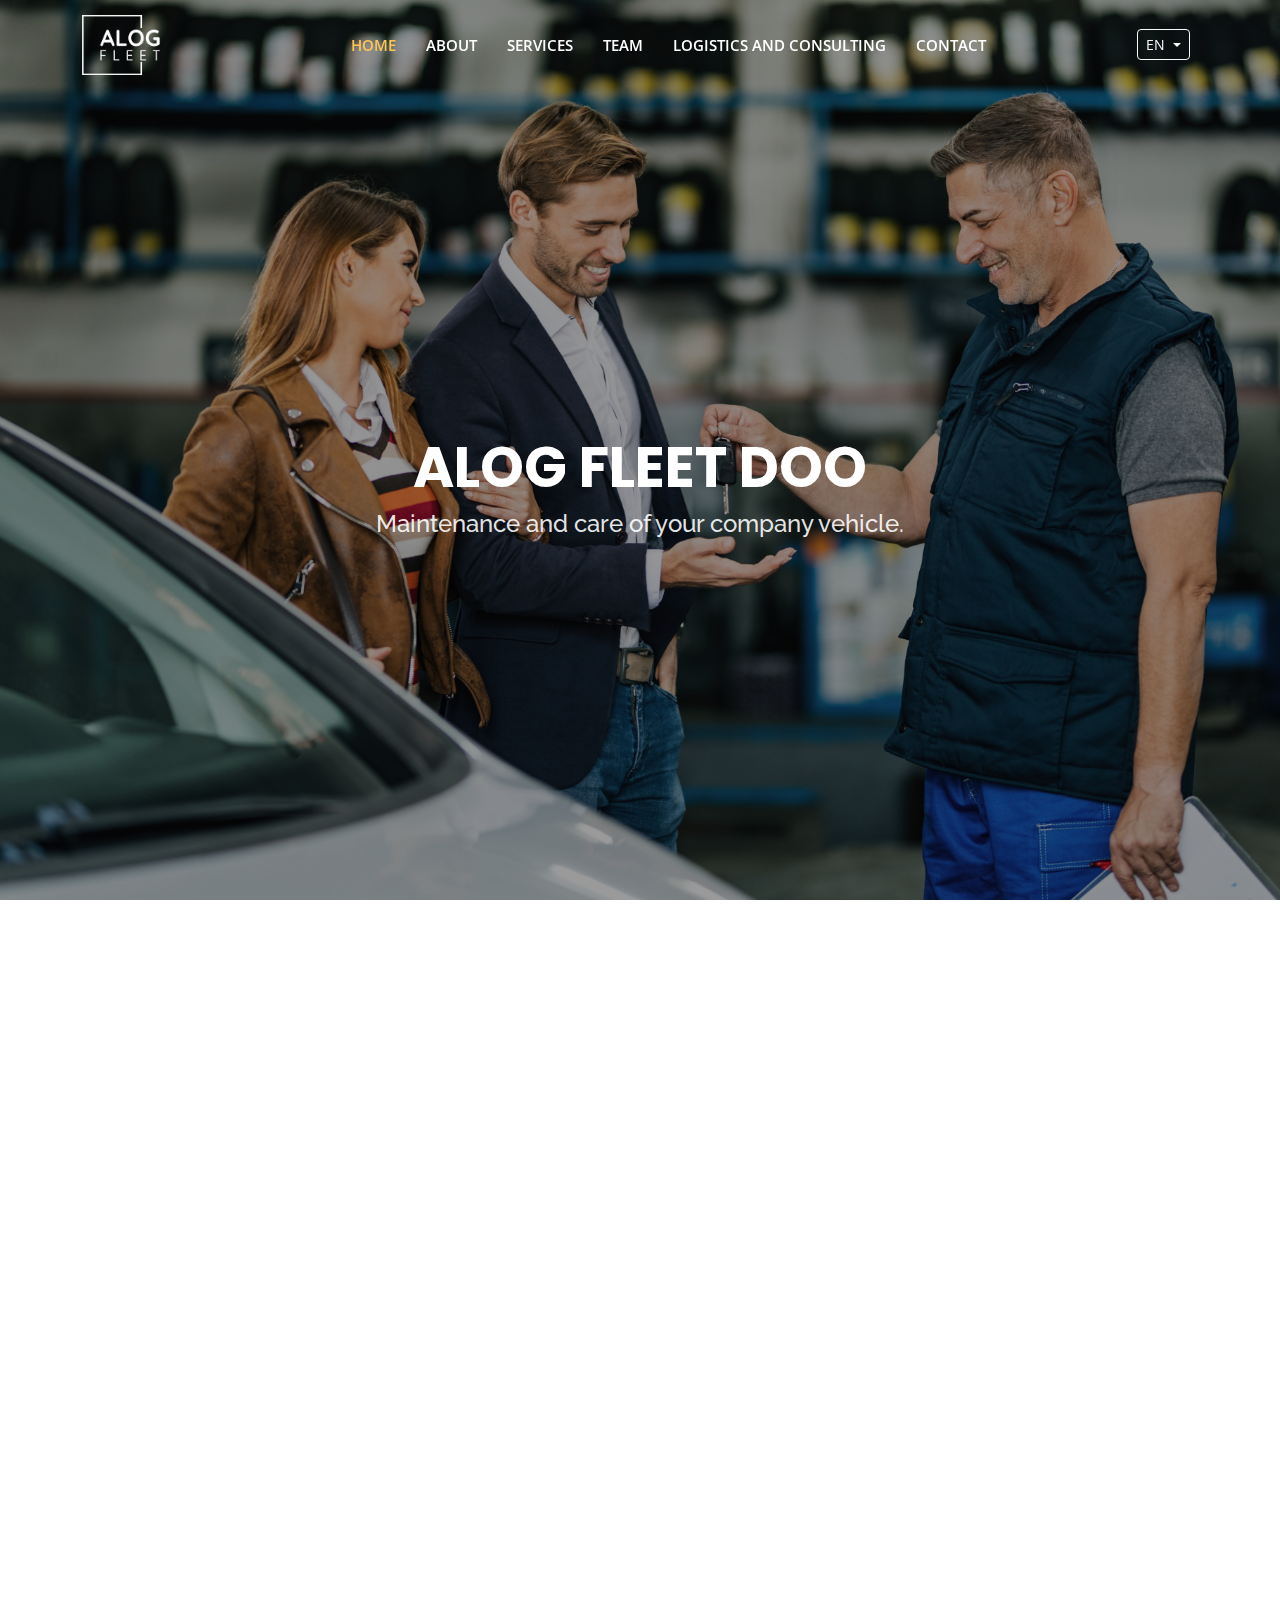
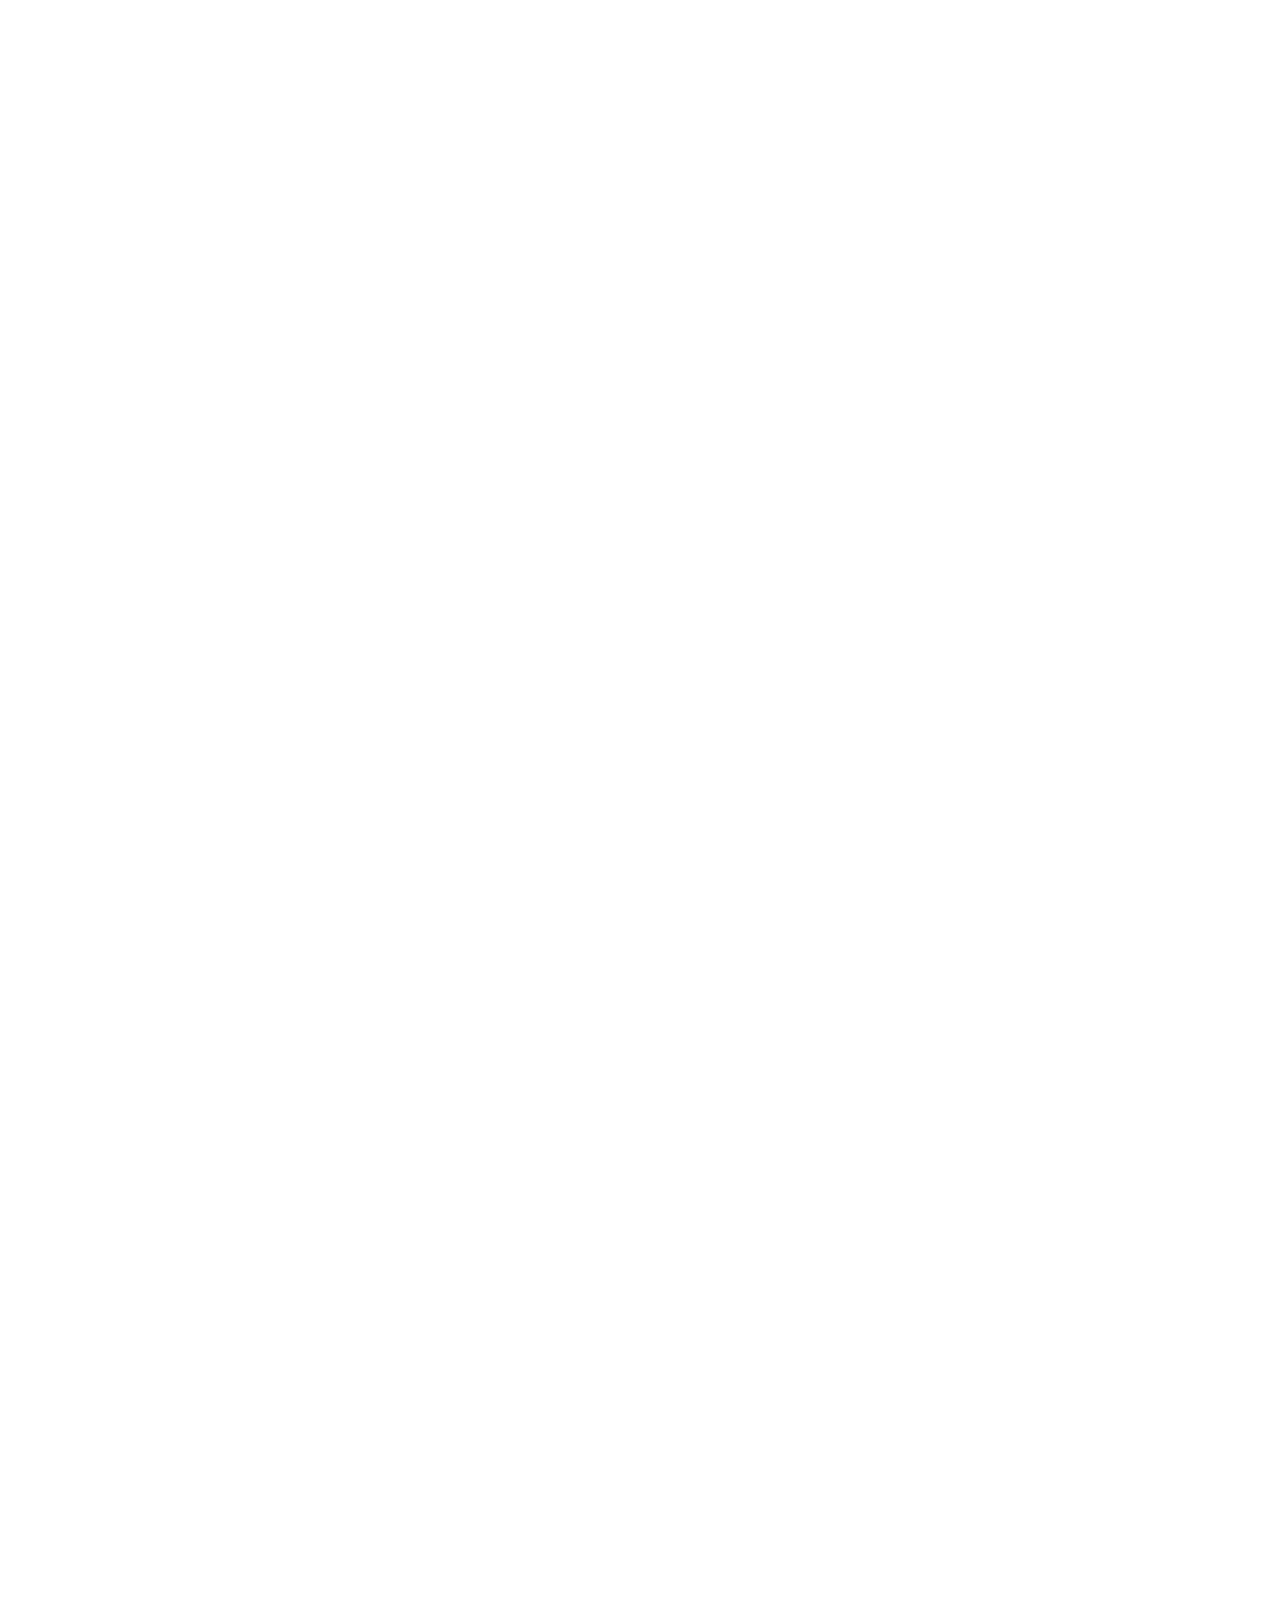
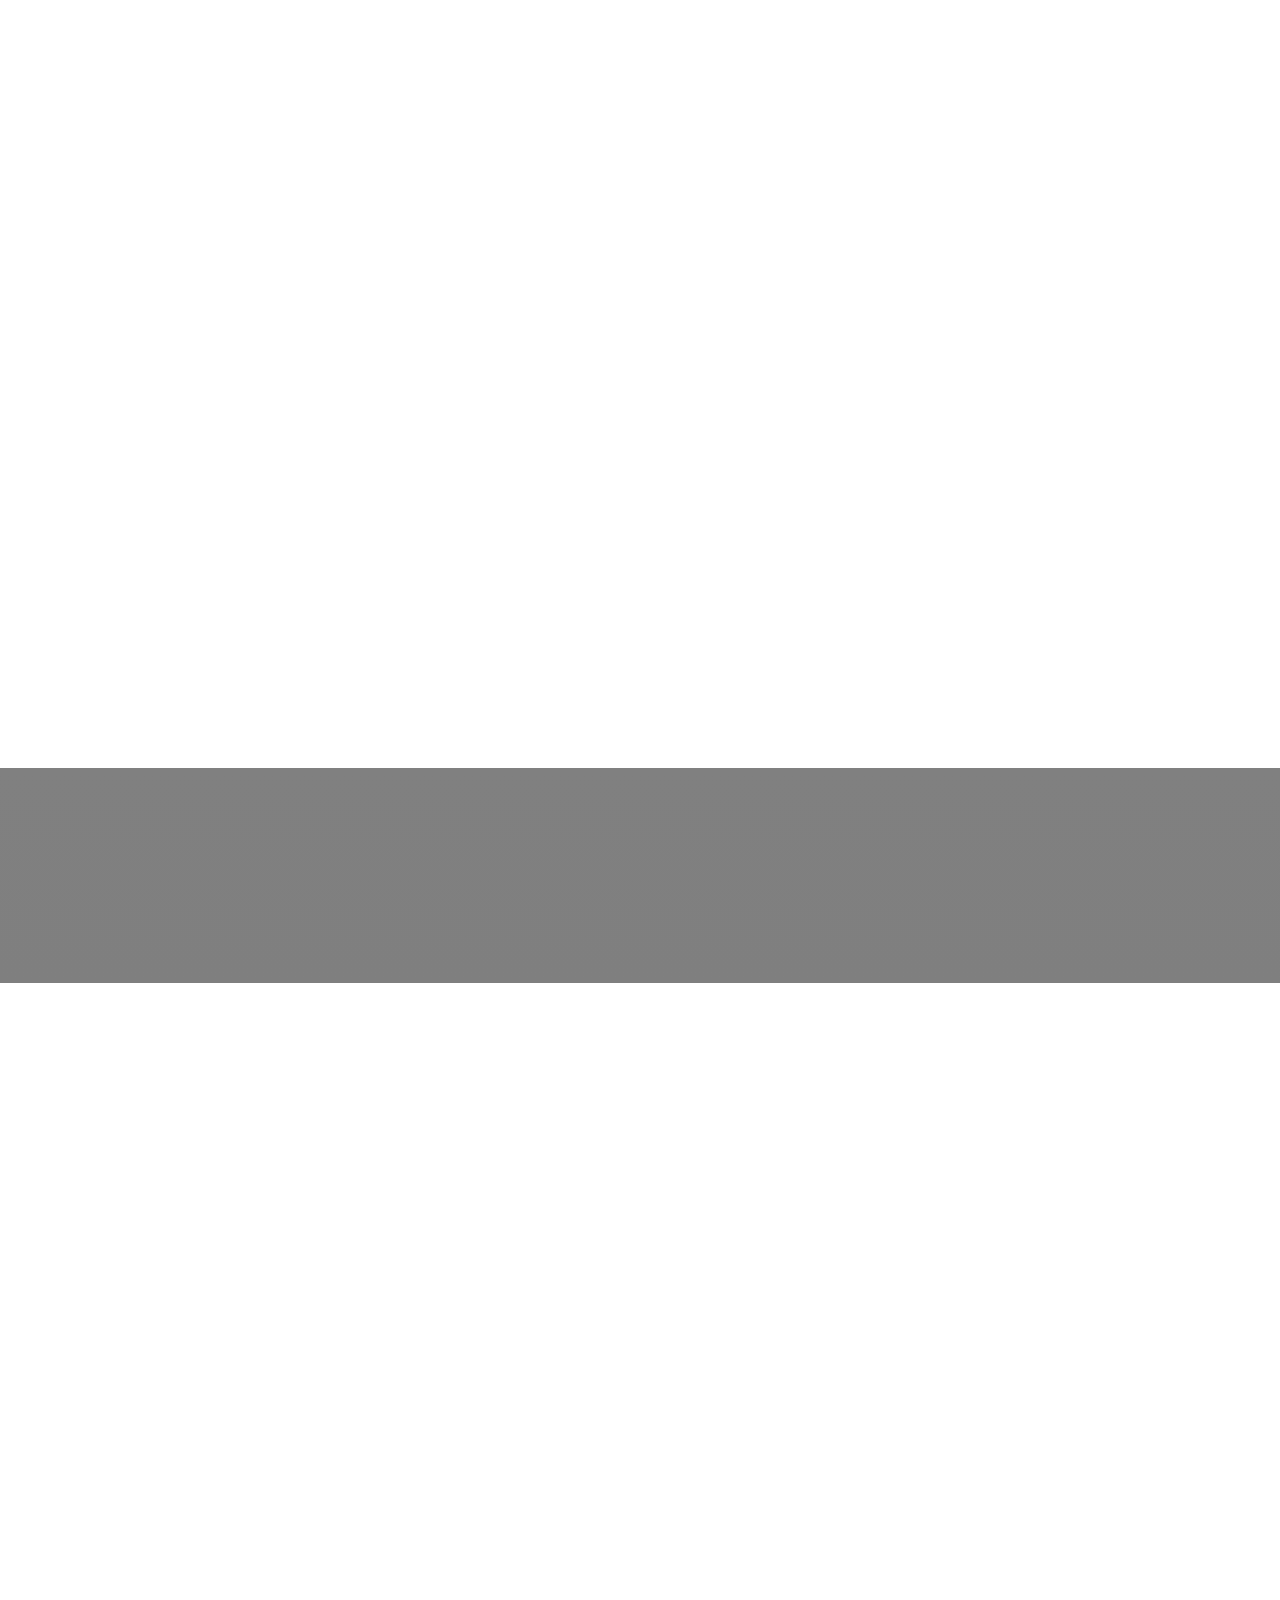
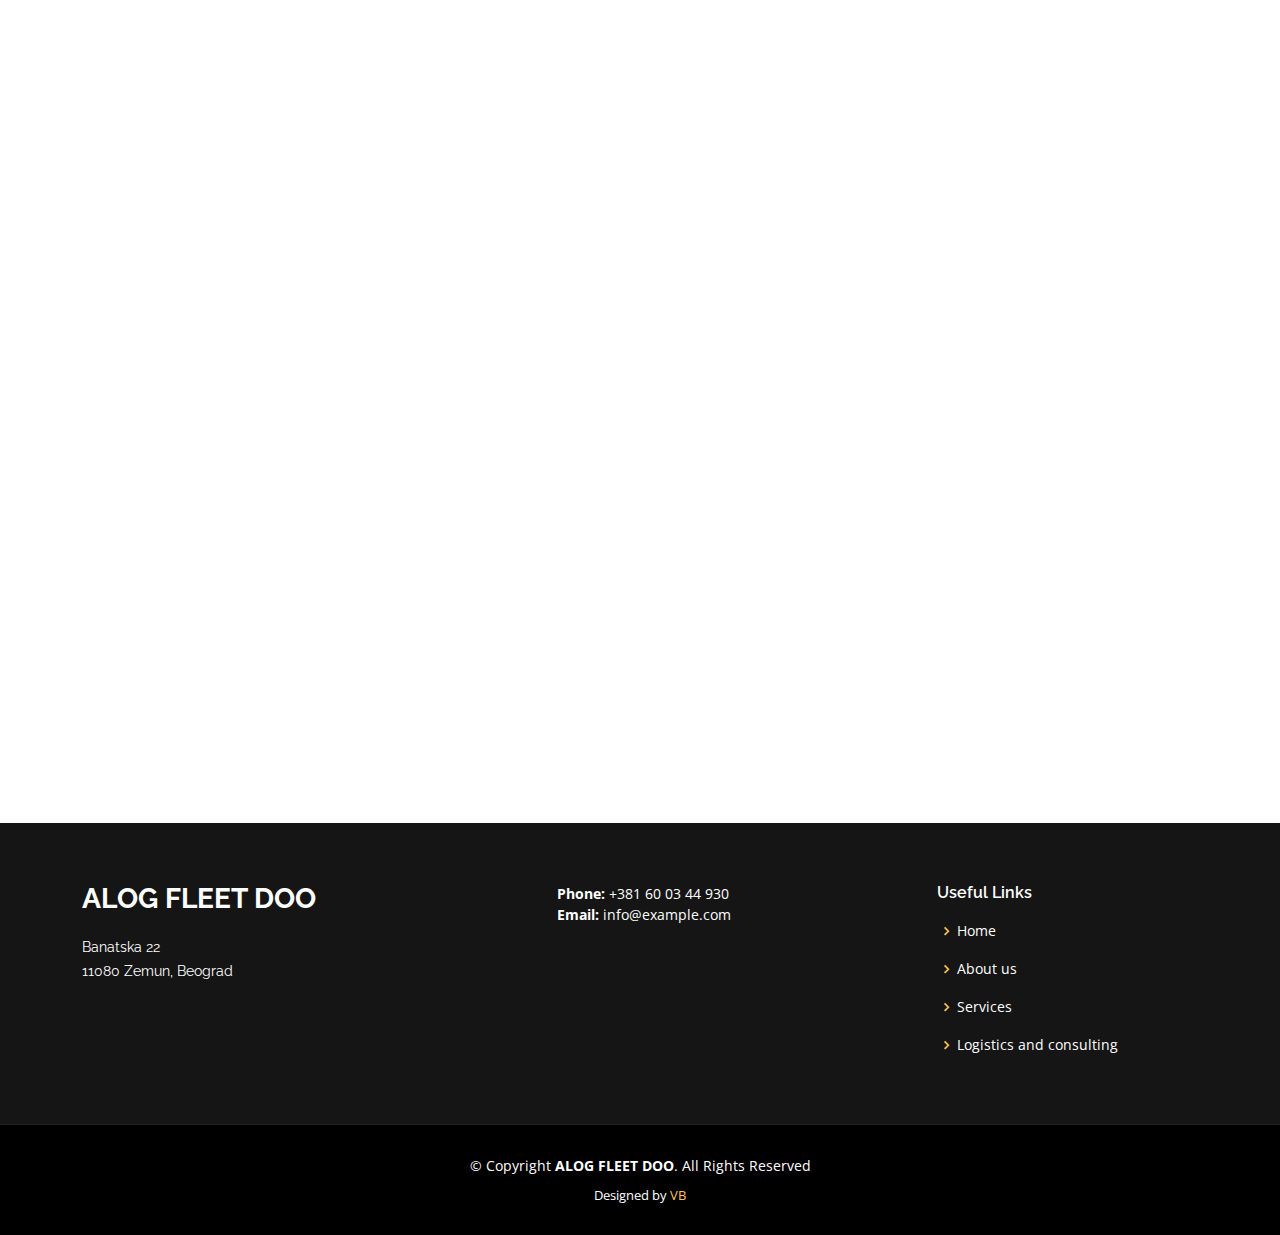
==== commit 925a7f99: "profile links" ====
--- a/index-en.html
+++ b/index-en.html
@@ -282,7 +282,7 @@
               Our team is composed of people with many years of experience in maintaining vehicles and managing a company's vehicle fleet, as well as car service managers with many years of experience in maintaining the passenger vehicle program.</p>
           </div>
 
-          <div class="row">
+          <div class="row justify-content-center">
             <div class="col-lg-3 col-md-6 d-flex align-items-stretch">
               <div class="member" data-aos="fade-up" data-aos-delay="100">
                 <div class="member-img">
@@ -291,12 +291,12 @@
                     class="img-fluid"
                     alt="portrait of Mr. Jovan Srdic"
                   />
-                  <div class="social">
-                    <!-- <a href=""><i class="bi bi-twitter"></i></a> -->
+                  <!-- <div class="social">
+                    <a href=""><i class="bi bi-twitter"></i></a>
                     <a href=""><i class="bi bi-facebook"></i></a>
-                    <!-- <a href=""><i class="bi bi-instagram"></i></a> -->
+                    <a href=""><i class="bi bi-instagram"></i></a>
                     <a href=""><i class="bi bi-linkedin"></i></a>
-                  </div>
+                  </div> -->
                 </div>
                 <div class="member-info">
                   <h4>Jovan Srdić</h4>
@@ -306,7 +306,7 @@
               </div>
             </div>
 
-            <div class="col-lg-3 col-md-6 d-flex align-items-stretch">
+            <!-- <div class="col-lg-3 col-md-6 d-flex align-items-stretch">
               <div class="member" data-aos="fade-up" data-aos-delay="200">
                 <div class="member-img">
                   <img
@@ -326,51 +326,8 @@
                   <span>Product Manager</span>
                 </div>
               </div>
-            </div>
-
-            <div class="col-lg-3 col-md-6 d-flex align-items-stretch">
-              <div class="member" data-aos="fade-up" data-aos-delay="300">
-                <div class="member-img">
-                  <img
-                    src="assets/img/team/team-3.jpg"
-                    class="img-fluid"
-                    alt=""
-                  />
-                  <div class="social">
-                    <a href=""><i class="bi bi-twitter"></i></a>
-                    <a href=""><i class="bi bi-facebook"></i></a>
-                    <a href=""><i class="bi bi-instagram"></i></a>
-                    <a href=""><i class="bi bi-linkedin"></i></a>
-                  </div>
-                </div>
-                <div class="member-info">
-                  <h4>William Anderson</h4>
-                  <span>CTO</span>
-                </div>
-              </div>
-            </div>
-
-            <div class="col-lg-3 col-md-6 d-flex align-items-stretch">
-              <div class="member" data-aos="fade-up" data-aos-delay="400">
-                <div class="member-img">
-                  <img
-                    src="assets/img/team/team-4.jpg"
-                    class="img-fluid"
-                    alt=""
-                  />
-                  <div class="social">
-                    <a href=""><i class="bi bi-twitter"></i></a>
-                    <a href=""><i class="bi bi-facebook"></i></a>
-                    <a href=""><i class="bi bi-instagram"></i></a>
-                    <a href=""><i class="bi bi-linkedin"></i></a>
-                  </div>
-                </div>
-                <div class="member-info">
-                  <h4>Amanda Jepson</h4>
-                  <span>Accountant</span>
-                </div>
-              </div>
-            </div>
+            </div> -->
+
           </div>
         </div>
       </section>
@@ -451,16 +408,16 @@
               </p>
               <div class="social-links mt-3">
                 <!-- <a href="#" class="twitter"><i class="bx bxl-twitter"></i></a> -->
-                <a href="#" class="facebook"
+                <!-- <a href="#" class="facebook"
                   ><i class="bx bxl-facebook"></i
-                ></a>
-                <a href="#" class="instagram"
+                ></a> -->
+                <!-- <a href="#" class="instagram"
                   ><i class="bx bxl-instagram"></i
-                ></a>
+                ></a> -->
                 <!-- <a href="#" class="google-plus"><i class="bx bxl-skype"></i></a> -->
-                <a href="#" class="linkedin"
+                <!-- <a href="#" class="linkedin"
                   ><i class="bx bxl-linkedin"></i
-                ></a>
+                ></a> -->
               </div>
             </div>
 
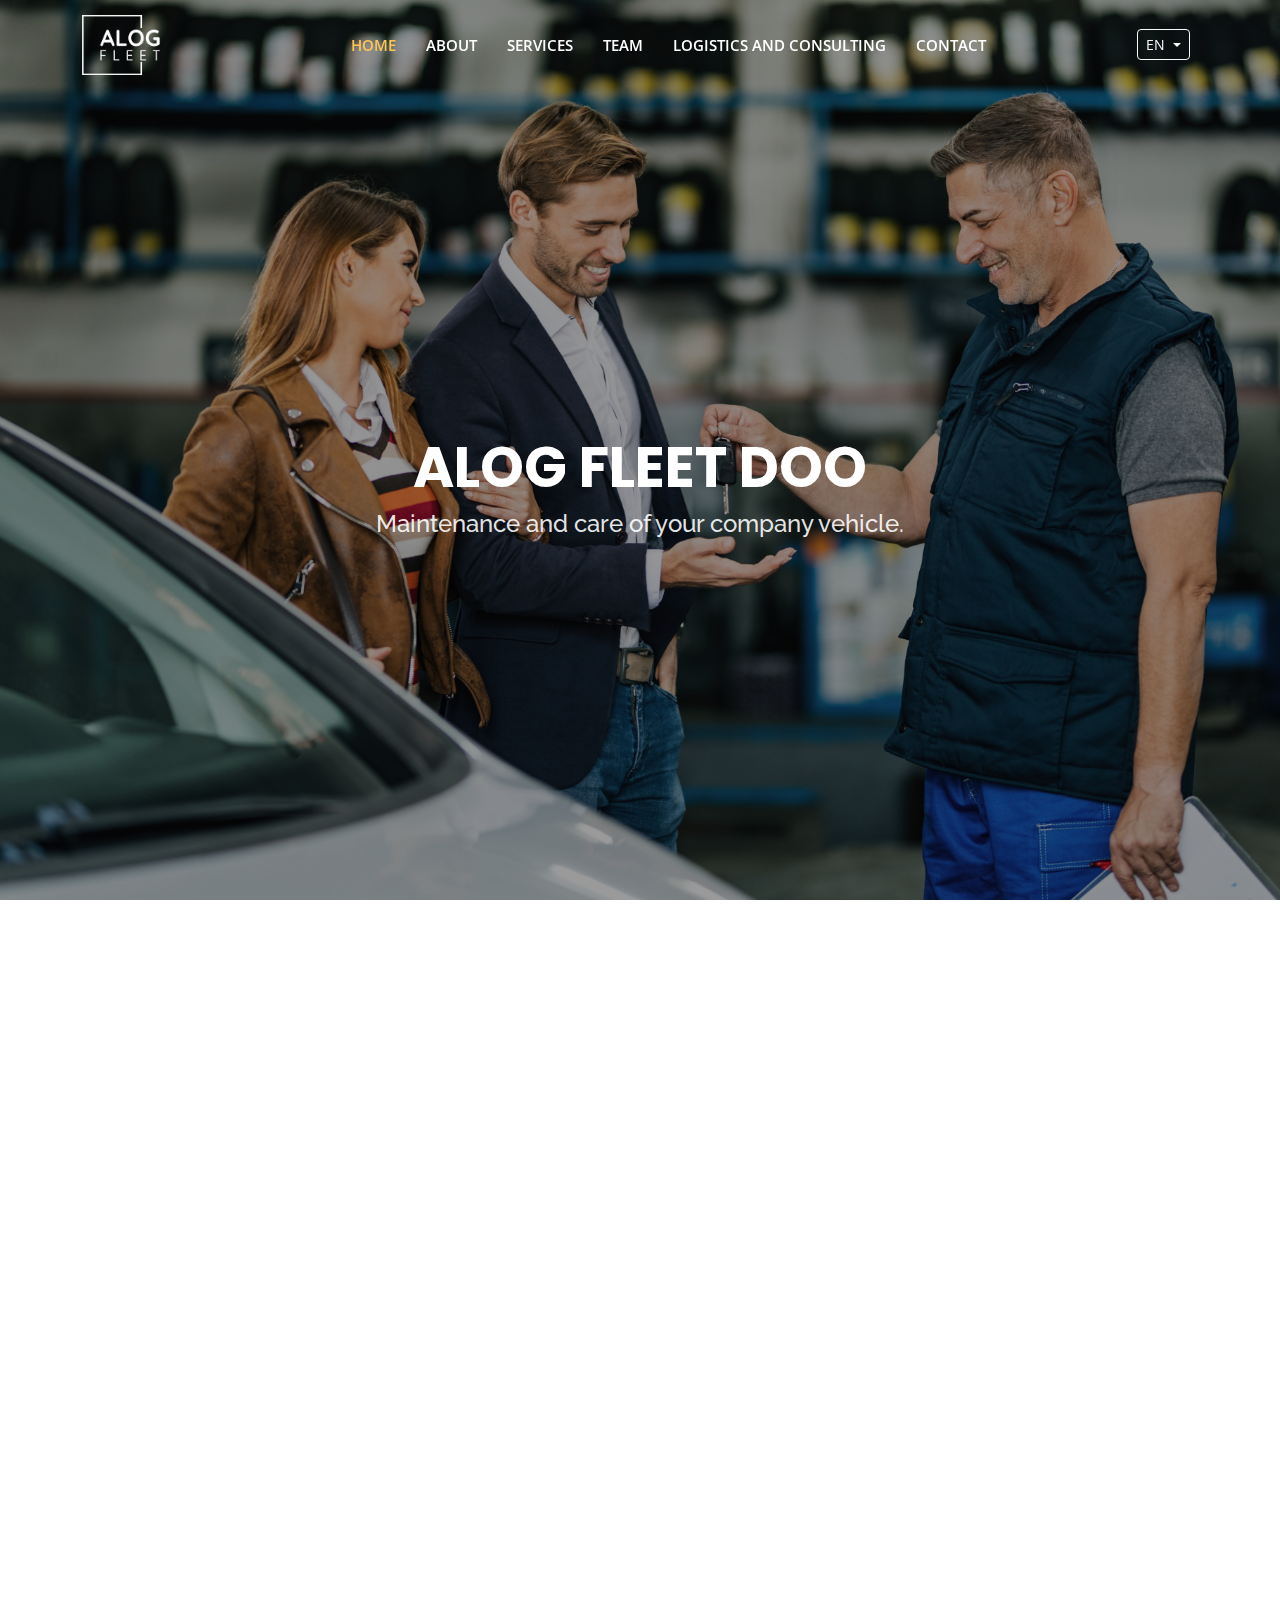
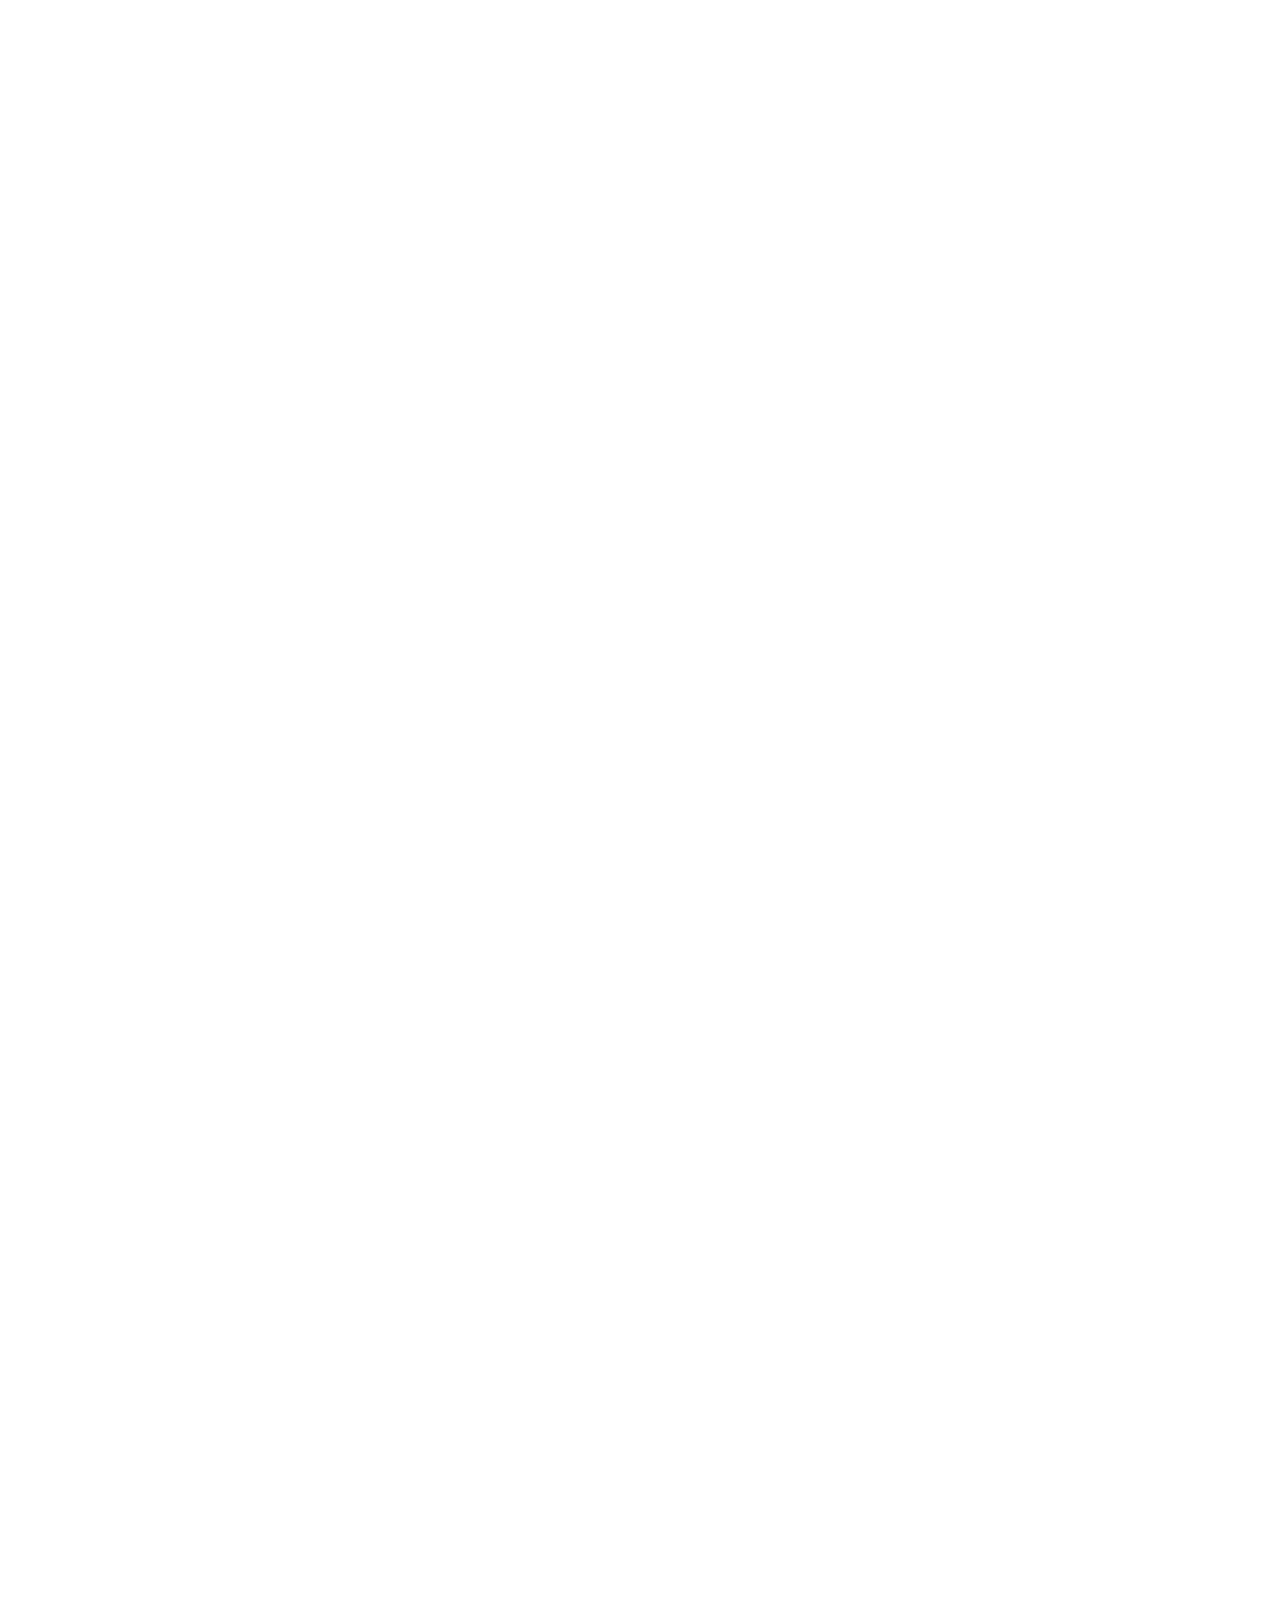
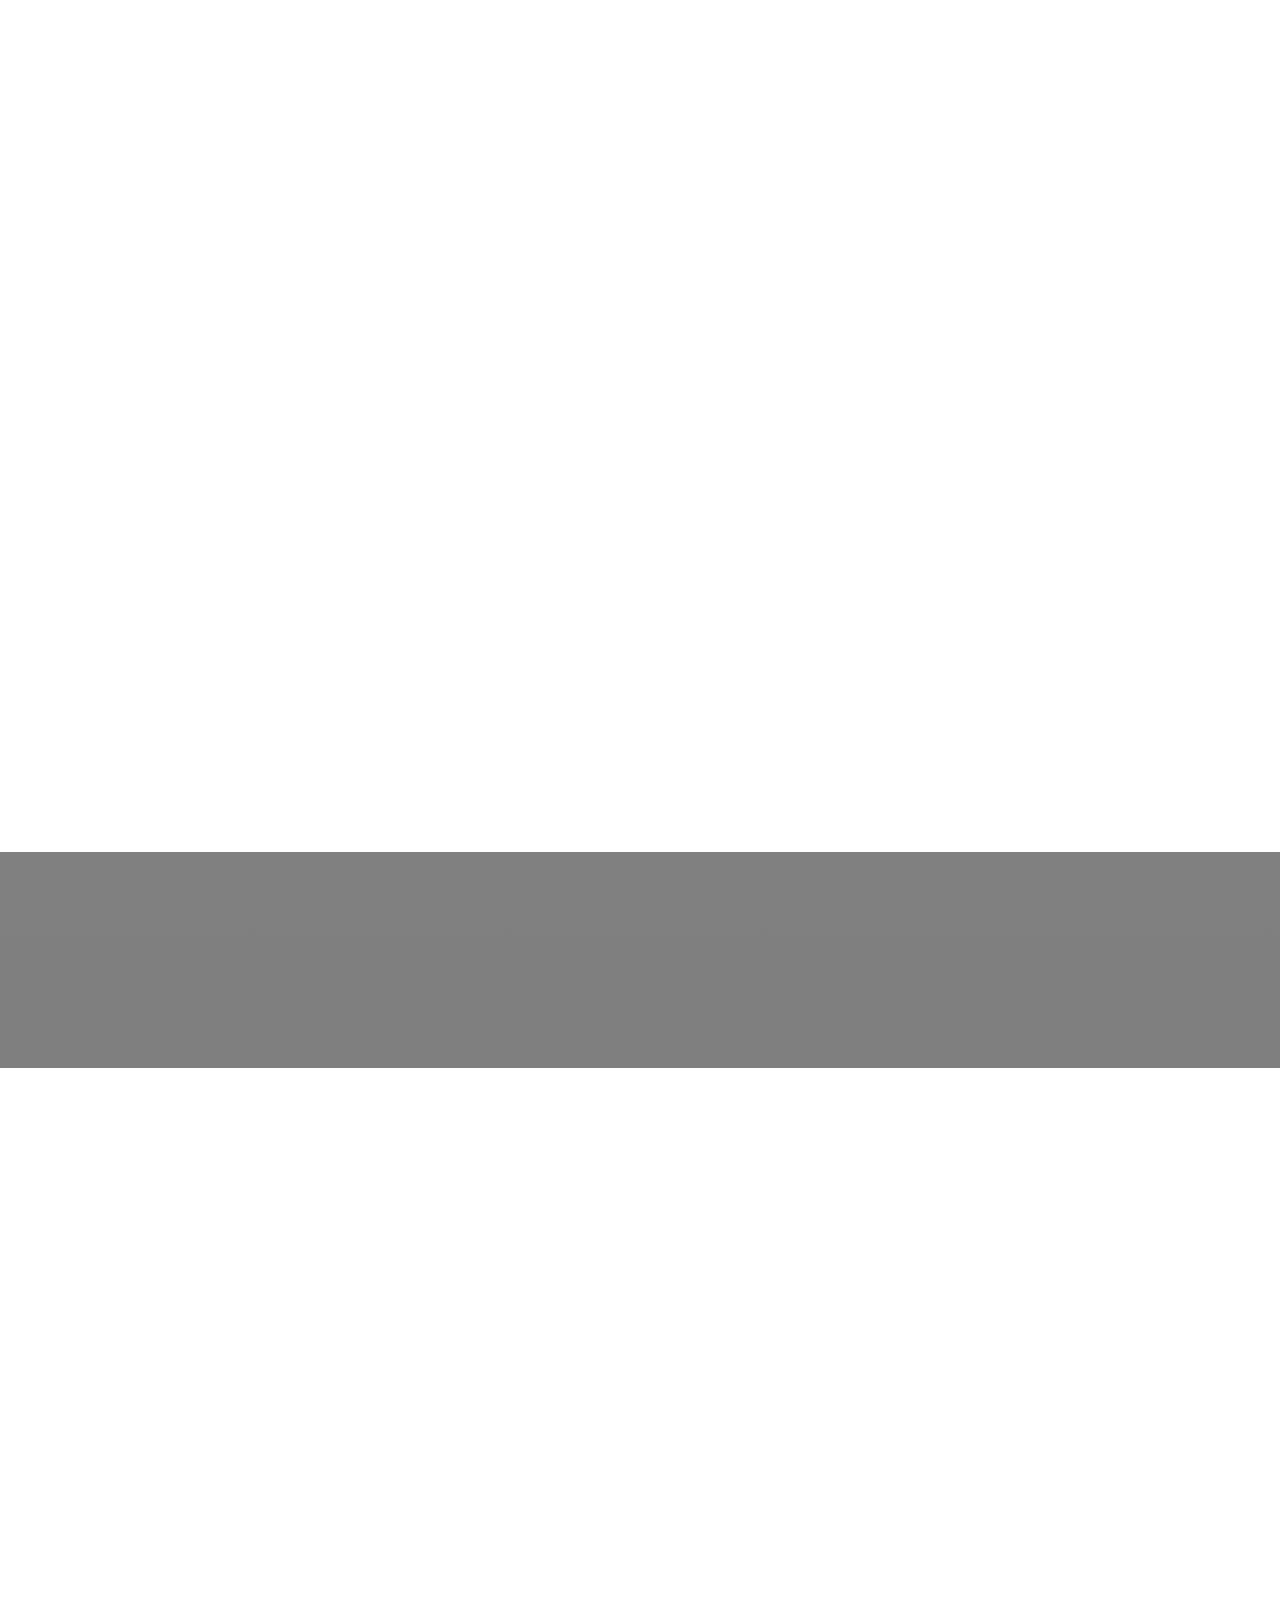
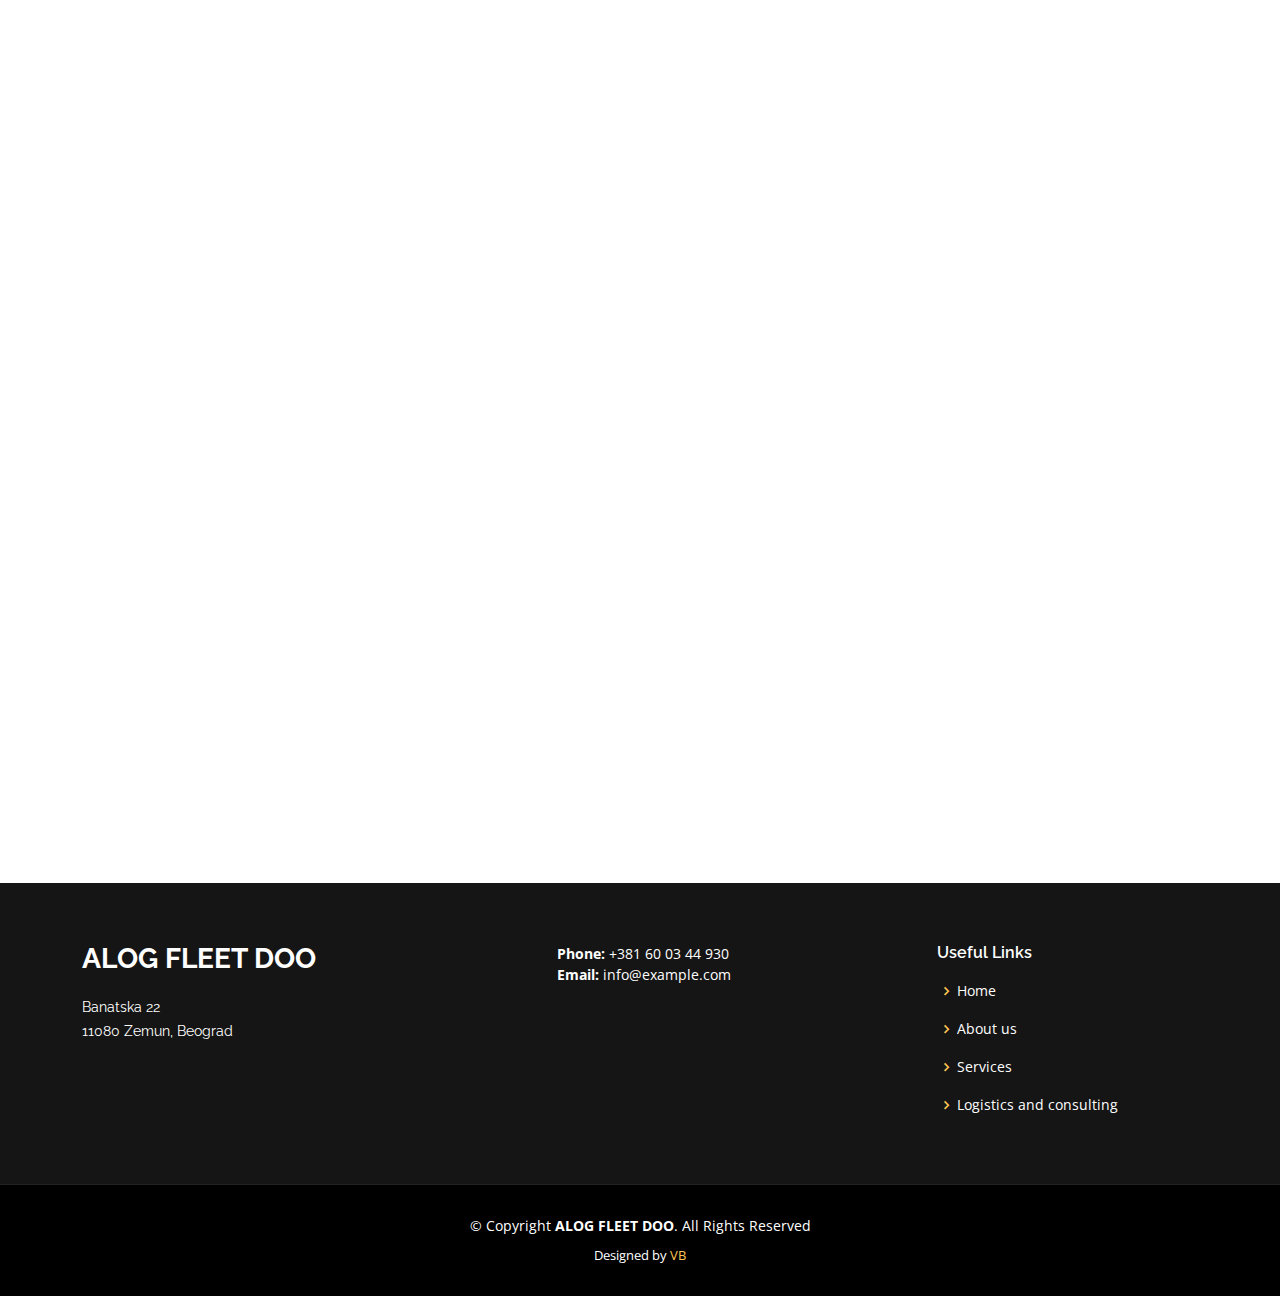
==== commit 7c4d1a86: "profile links" ====
--- a/index-en.html
+++ b/index-en.html
@@ -110,10 +110,10 @@
               data-aos-delay="100"
             >
               <h3>
-                Maintenance and servicing of your company car at authorized service centers for vehicles with a factory warranty and reputable service centers at realistic and most favorable prices for vehicles without a factory warranty.
+                Maintenance and servicing of your company car at authorized service centers for vehicles with a factory warranty, and reputable service centers at realistic and competitive prices for vehicles without a factory warranty. 
               </h3>
               <h3 class="pt-2">  
-                Scheduling services without waiting, monitoring service intervals, filing maintenance invoices, keeping a complete maintenance service history.
+                Scheduling services without waiting, monitoring service intervals, processing maintenance invoices, and maintaining a complete service history.
               </h3>
             </div>
           </div>
@@ -133,7 +133,7 @@
               data-aos-delay="100"
             >
               <h3>  
-                Organizing your tire maintenance program, this includes a tire storage and changing your winter and summer tires.
+                Organizing your tire maintenance program, which includes tire storage and changing between winter and summer tires.
               </h3>             
             </div>
           </div>
@@ -152,7 +152,7 @@
               data-aos-delay="100"
             >
               <h3>
-                Vehicle registration service, scheduling a vehicle inspection, paying the fees and going to the ministry of transportation.
+                Vehicle registration service, scheduling a vehicle inspection, paying the fees, and visiting the Ministry of Transportation.
               </h3>
             </div>
           </div>
@@ -171,17 +171,17 @@
               data-aos-delay="100"
             >
               <h3>
-                Providing services in solving traffic accidents and damaged vehicles.
+                PProviding services for resolving traffic accidents and handling damaged vehicles.
               </h3>
 
               <h3 class="pt-2">
-                Working with insurance companies in settling damages on damaged vehicles with Auto liability policies and comprehensive insurance policies.
+                Working with insurance companies to settle damages on vehicles with auto liability policies and comprehensive insurance policies.
               </h3>
               <h3 class="pt-2">
-                Organization of the towing of damaged and broken vehicles to service centers in the country and abroad.
+                Organizing the towing of damaged and broken vehicles to service centers both within the country and abroad.
               </h3>
               <h3 class="pt-2">
-                Organization of roadside assistance
+                Organizing roadside assistance.
               </h3>
             </div>
           </div>
@@ -201,10 +201,10 @@
               data-aos-delay="100"
             >
               <h3>
-                Organizing the service price of vehicles that are planned for write-off and organizing the consignment sale of write-off vehicles.
+                Organizing the service price of vehicles that are scheduled for write-off and organizing the consignment sale of write-off vehicles.
               </h3>
               <h3 class="pt-2">
-                Organization of washing and hygiene of your vehicles in renowned car washes at the best prices.
+                Organizing vehicle washing and hygiene services at reputable car wash facilities, ensuring the best prices.
               </h3>
             </div>
           </div>
@@ -232,8 +232,8 @@
                 <hr>
                 <div class="icon"><i class='bx bxs-diamond' ></i></div>
                 <h4><i class="bi bi-check"></i><span>vehicle servicing</span></h4>
-                <h4><i class="bi bi-check"></i><span>vulcanization services - hotel for tires</span></h4>
-                <h4><i class="bi bi-check"></i><span>vehicle registration</span></h4>
+                <h4><i class="bi bi-check"></i><span>tire vulcanization services – a hotel for your tires</span></h4>
+                <h4><i class="bi bi-check"></i><span>assistance with vehicle registration</span></h4>
               </div>
             </div>
             <!-- PREMIUM -->
@@ -247,13 +247,13 @@
                 <hr>
                 <div class="icon"><i class='bx bxs-crown' ></i></div>
                 <h4><i class="bi bi-check"></i><span>vehicle servicing</span></h4>
-                <h4><i class="bi bi-check"></i><span>vulcanization services - hotel for tires</span></h4>
-                <h4><i class="bi bi-check"></i><span>vehicle registration</span></h4>
-                <h4><i class="bi bi-check"></i><span>oinsurance and vehicle damage</span></h4>
-                <h4><i class="bi bi-check"></i><span>organization of vehicle towing</span></h4>
-                <h4><i class="bi bi-check"></i><span>roadside assistance</span></h4>
-                <h4><i class="bi bi-check"></i><span>vehicle valuation for write-off and consignment sales</span></h4>
-                <h4><i class="bi bi-check"></i><span>hygiene and vehicle care</span></h4>
+                <h4><i class="bi bi-check"></i><span>tire vulcanization services – a hotel for your tires</span></h4>
+                <h4><i class="bi bi-check"></i><span>assistance with vehicle registration</span></h4>
+                <h4><i class="bi bi-check"></i><span>insurance coverage and vehicle damage assistance</span></h4>
+                <h4><i class="bi bi-check"></i><span>coordinating vehicle towing services</span></h4>
+                <h4><i class="bi bi-check"></i><span>providing roadside assistance</span></h4>
+                <h4><i class="bi bi-check"></i><span>conducting vehicle valuation for write-offs and managing consignment sales</span></h4>
+                <h4><i class="bi bi-check"></i><span>ensuring hygiene and care for your vehicle</span></h4>
               </div>
             </div>
           </div>
@@ -265,7 +265,7 @@
       <section id="cta" class="cta">
         <div class="container" data-aos="zoom-in">
           <div class="text-center">
-            <h3>Call To Action</h3>
+            <h3>Take action now! Contact us for all your vehicle needs.</h3>
             <a class="cta-btn" href="tel:+381600344930"><i class="bi bi-telephone"></i></a>           
           </div>
         </div>
@@ -279,7 +279,7 @@
             <h2>TEAM</h2>
             <p>CHECK OUR TEAM</p>
             <h5>
-              Our team is composed of people with many years of experience in maintaining vehicles and managing a company's vehicle fleet, as well as car service managers with many years of experience in maintaining the passenger vehicle program.</p>
+              Our team is made up of individuals with extensive experience in vehicle maintenance and fleet management for companies, along with car service managers who bring years of expertise in maintaining passenger vehicle programs.</p>
           </div>
 
           <div class="row justify-content-center">
@@ -301,7 +301,7 @@
                 <div class="member-info">
                   <h4>Jovan Srdić</h4>
                   <span>
-                    fleet manager with over 10 years of work experience in the field of vehicle technical maintenance</span>
+                    Fleet manager with over a decade of professional experience in the field of technical vehicle maintenance.</span>
                 </div>
               </div>
             </div>
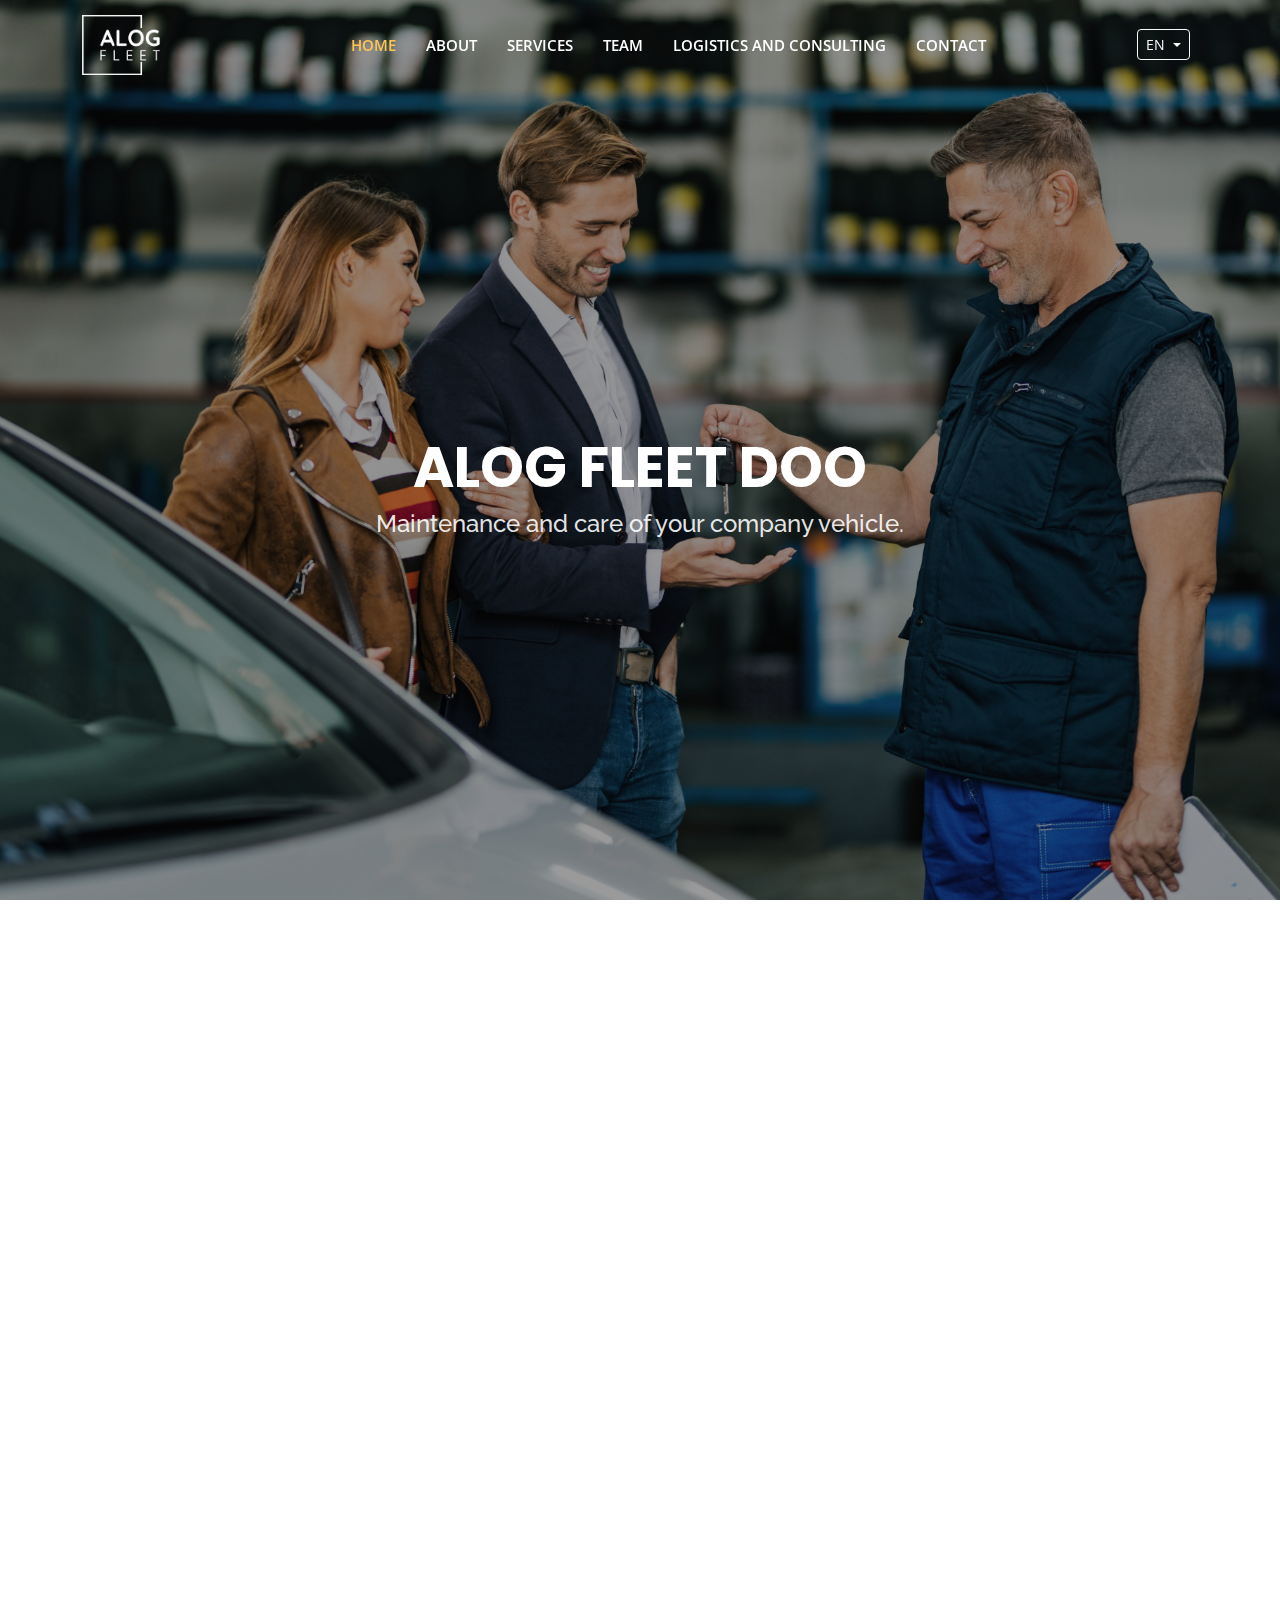
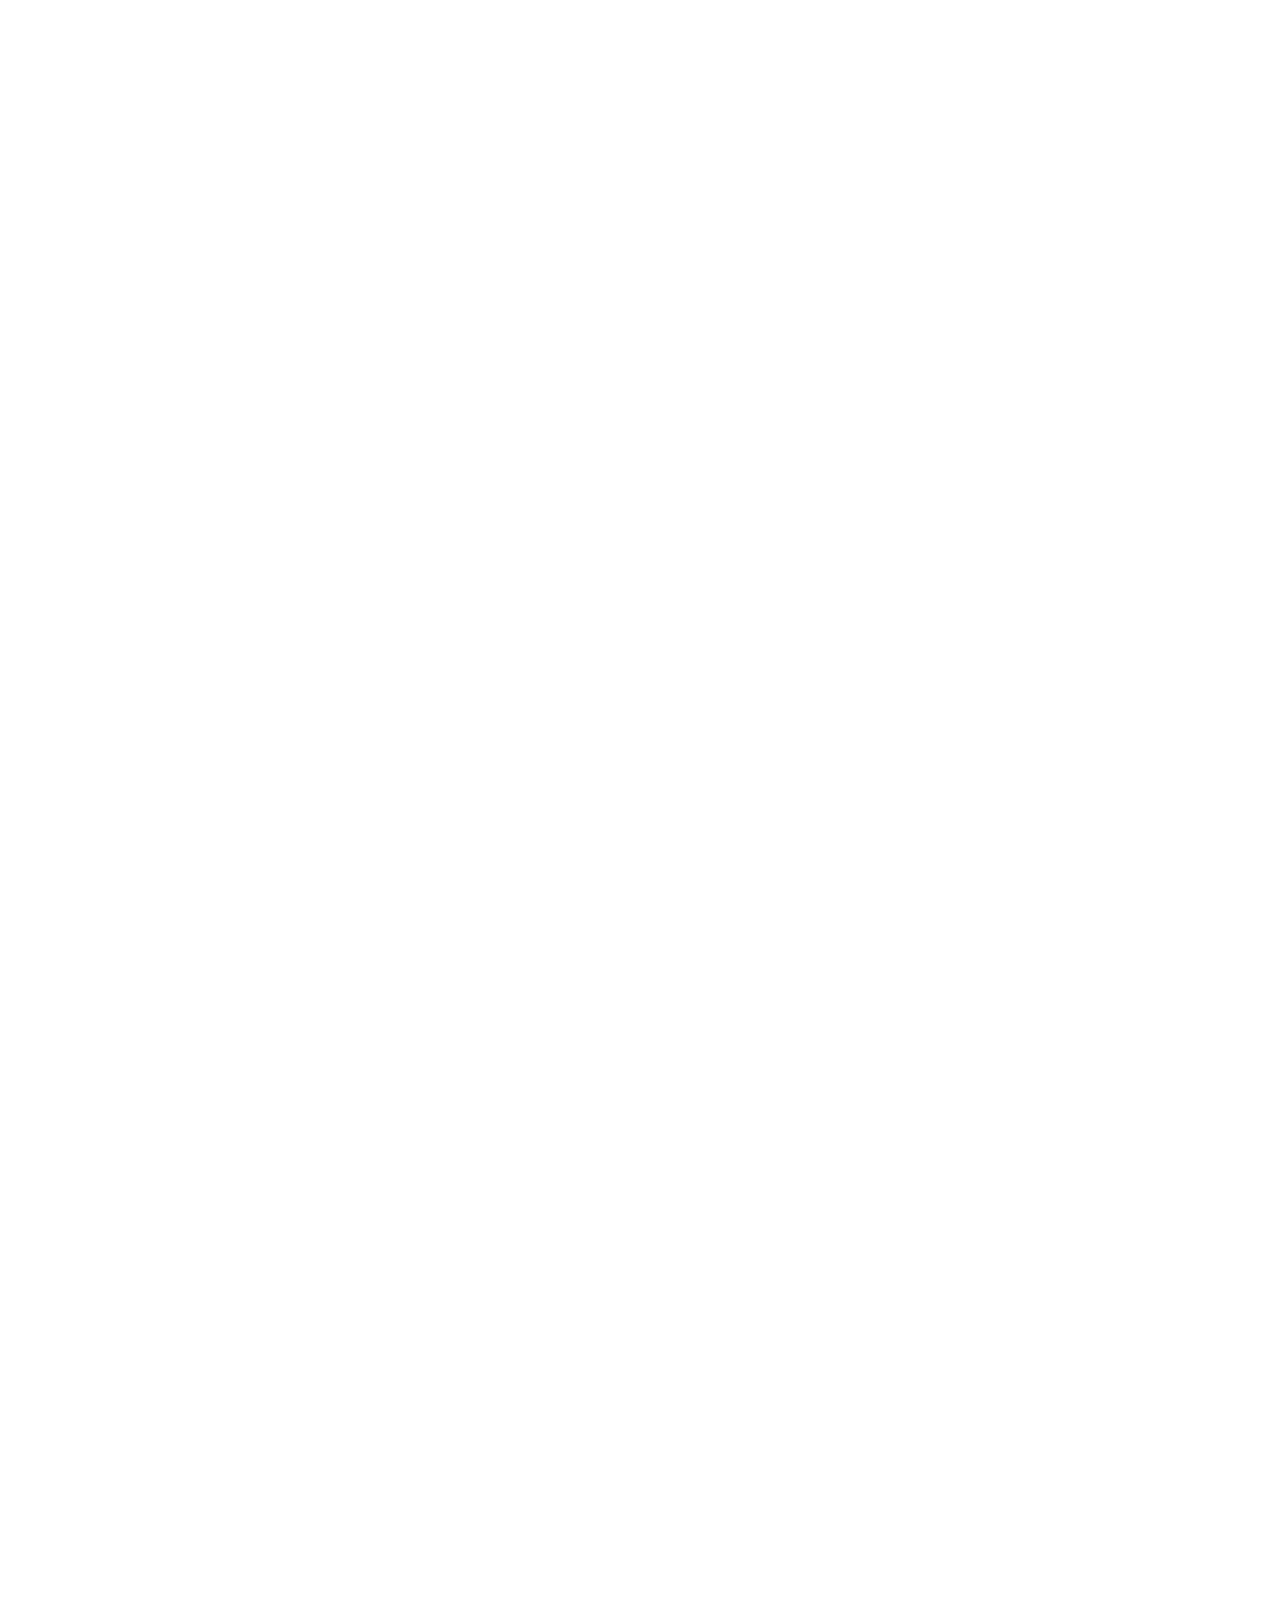
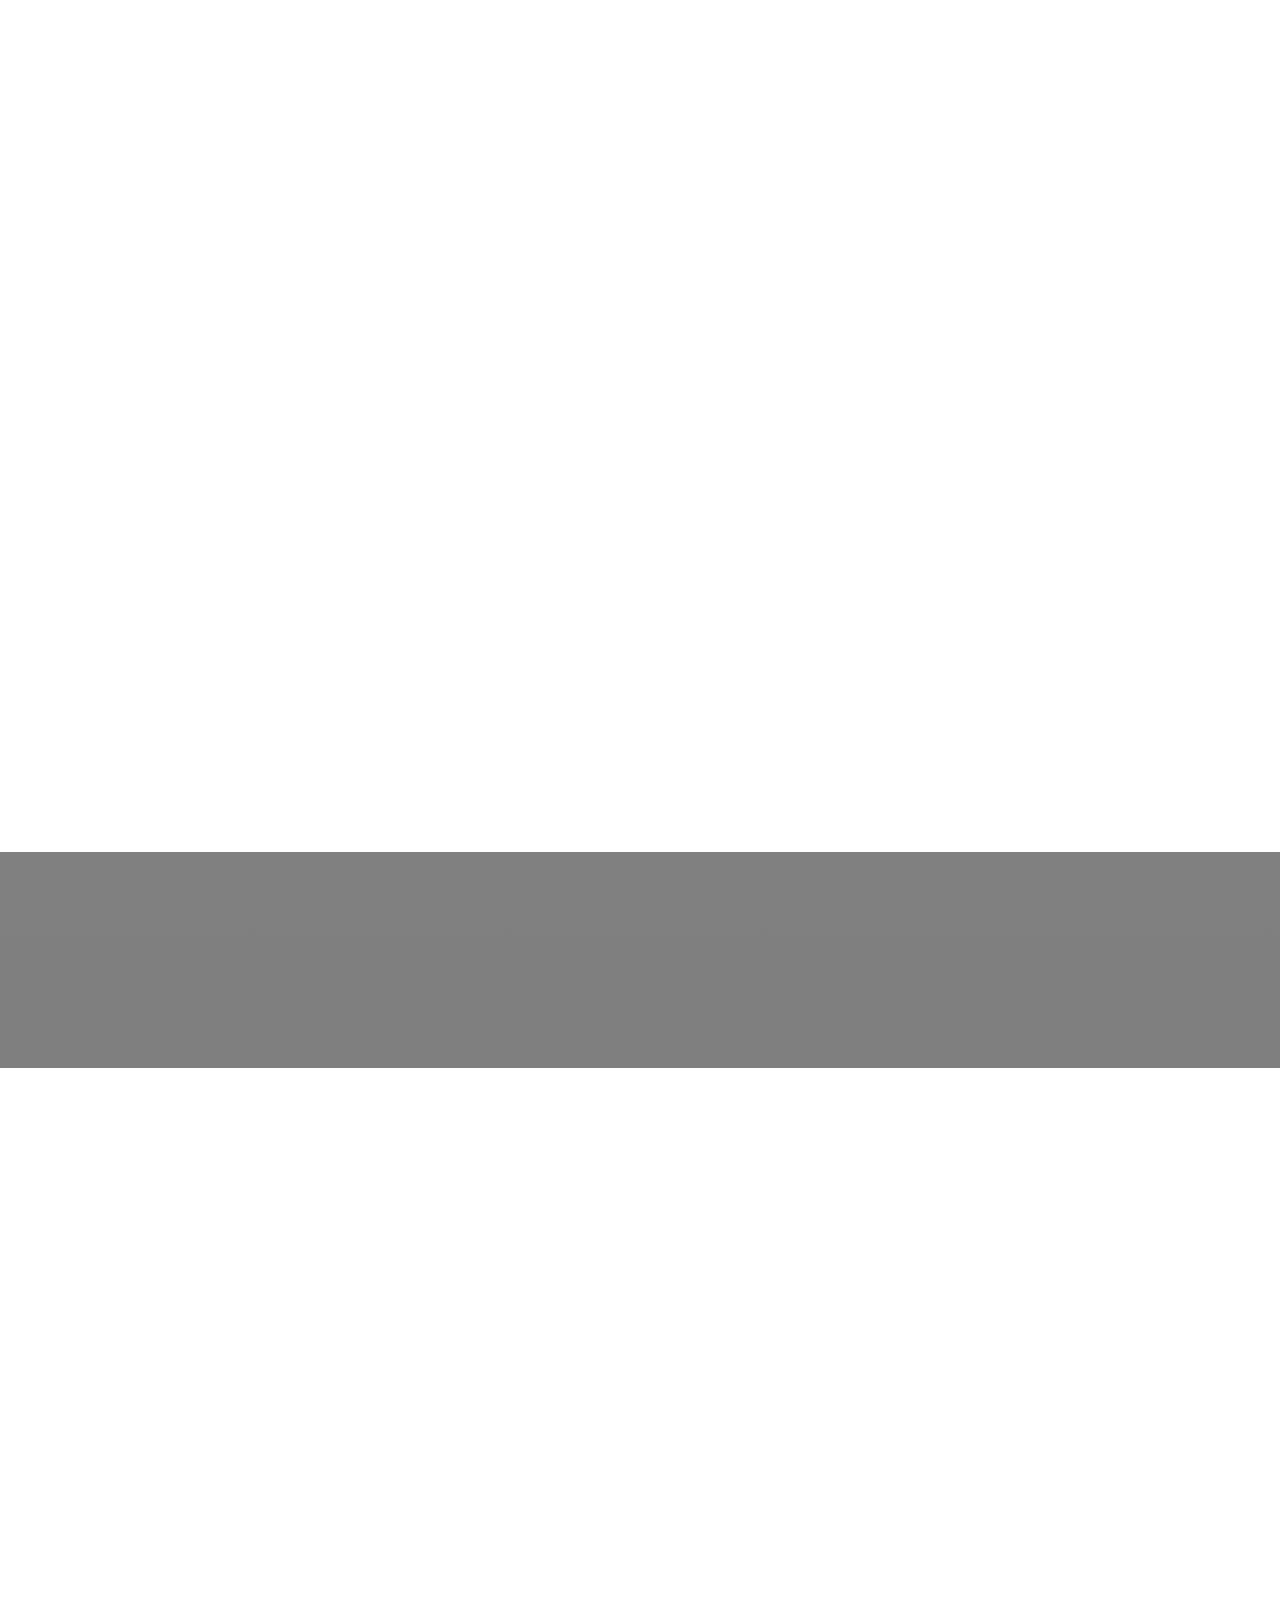
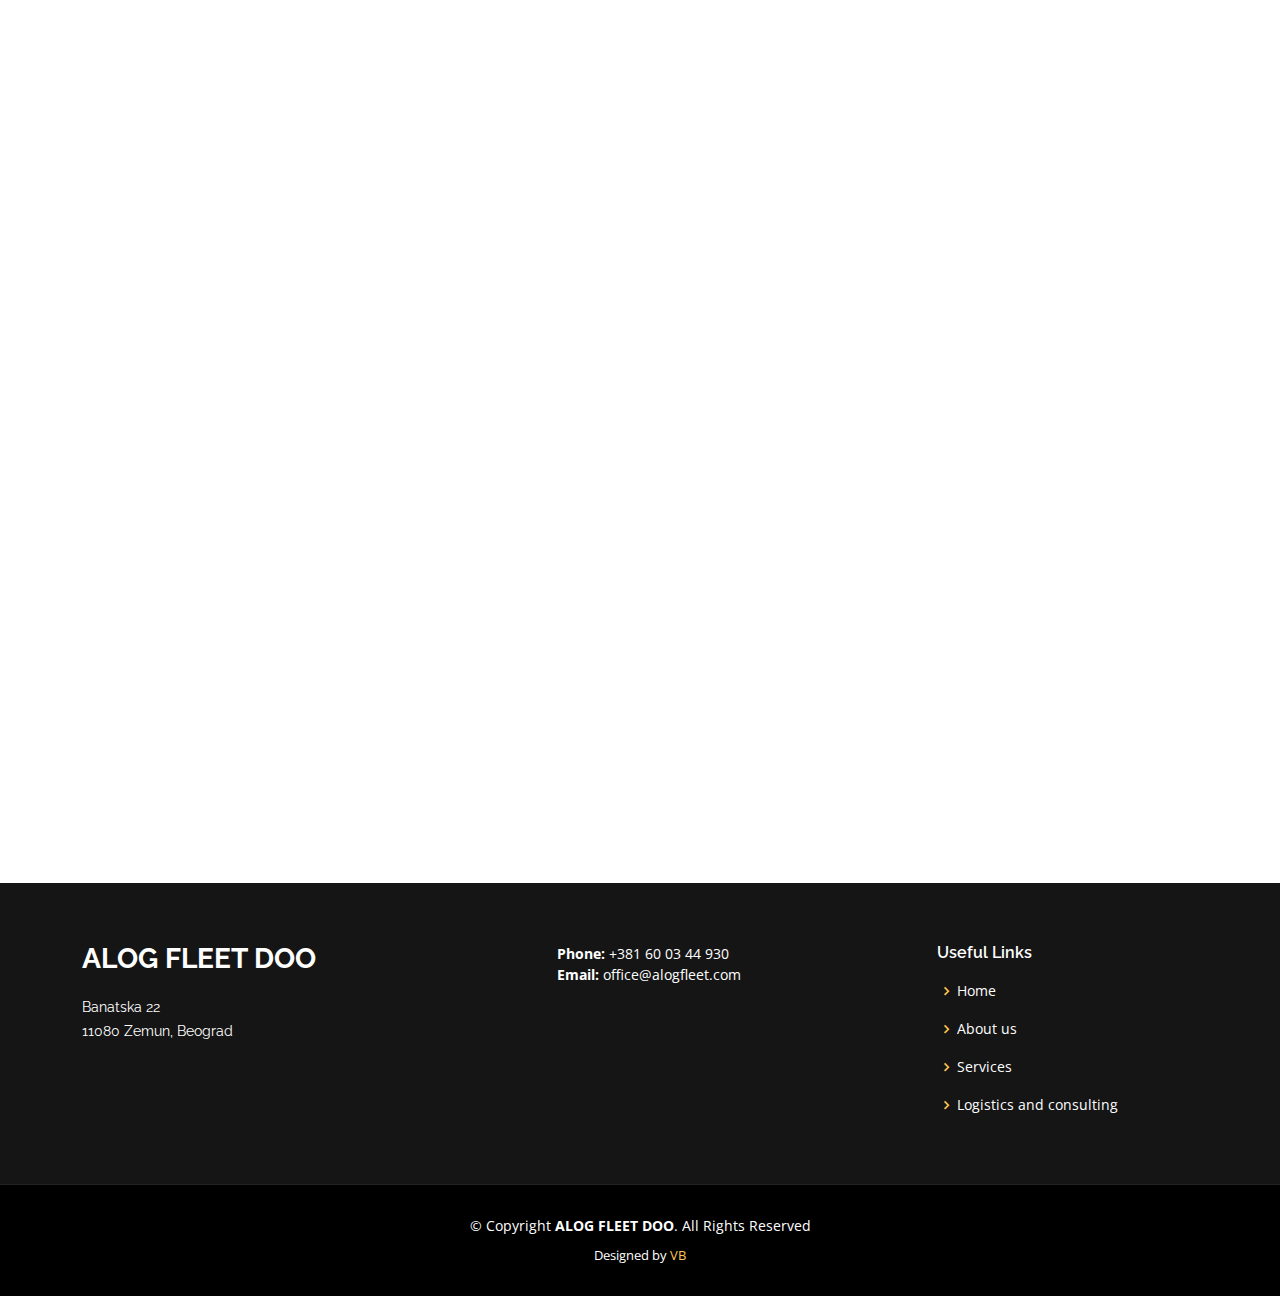
==== commit 2081fc04: "email changed" ====
--- a/index-en.html
+++ b/index-en.html
@@ -364,9 +364,9 @@
             <div class="col-lg-4 mt-4">
               <div class="info">
                 <div class="email">
-                  <a href = "mailto: srdic.jovan@live.com"><i class="bi bi-envelope"></i></a>
+                  <a href = "mailto: office@alogfleet.com"><i class="bi bi-envelope"></i></a>
                   <h4>Email:</h4>
-                  <p>srdic.jovan@live.com</p>
+                  <p>office@alogfleet.com</p>
                 </div>
               </div>
             </div>
@@ -404,7 +404,7 @@
             <div class="col-lg-4 col-md-6 footer-links">           
               <p>               
                 <strong>Phone:</strong> +381 60 03 44 930<br />
-                <strong>Email:</strong> info@example.com<br />
+                <strong>Email:</strong> office@alogfleet.com<br />
               </p>
               <div class="social-links mt-3">
                 <!-- <a href="#" class="twitter"><i class="bx bxl-twitter"></i></a> -->
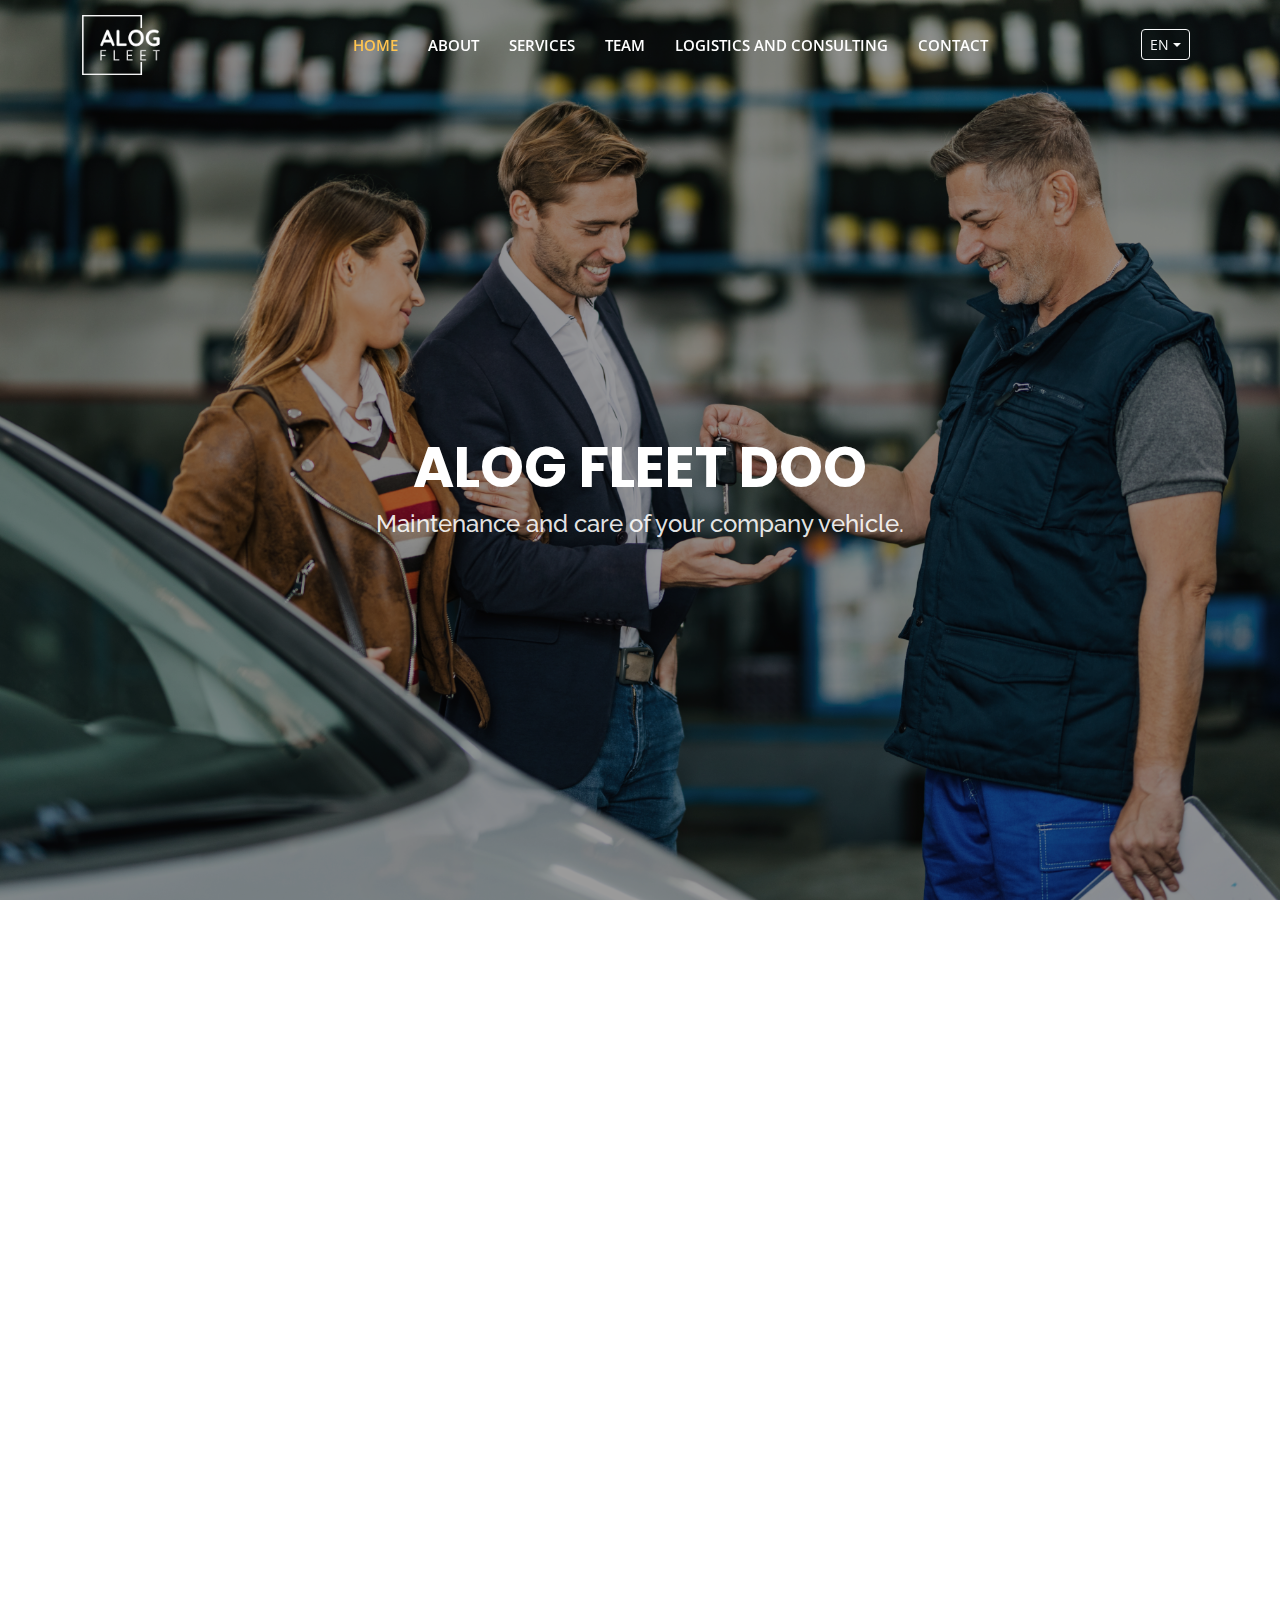
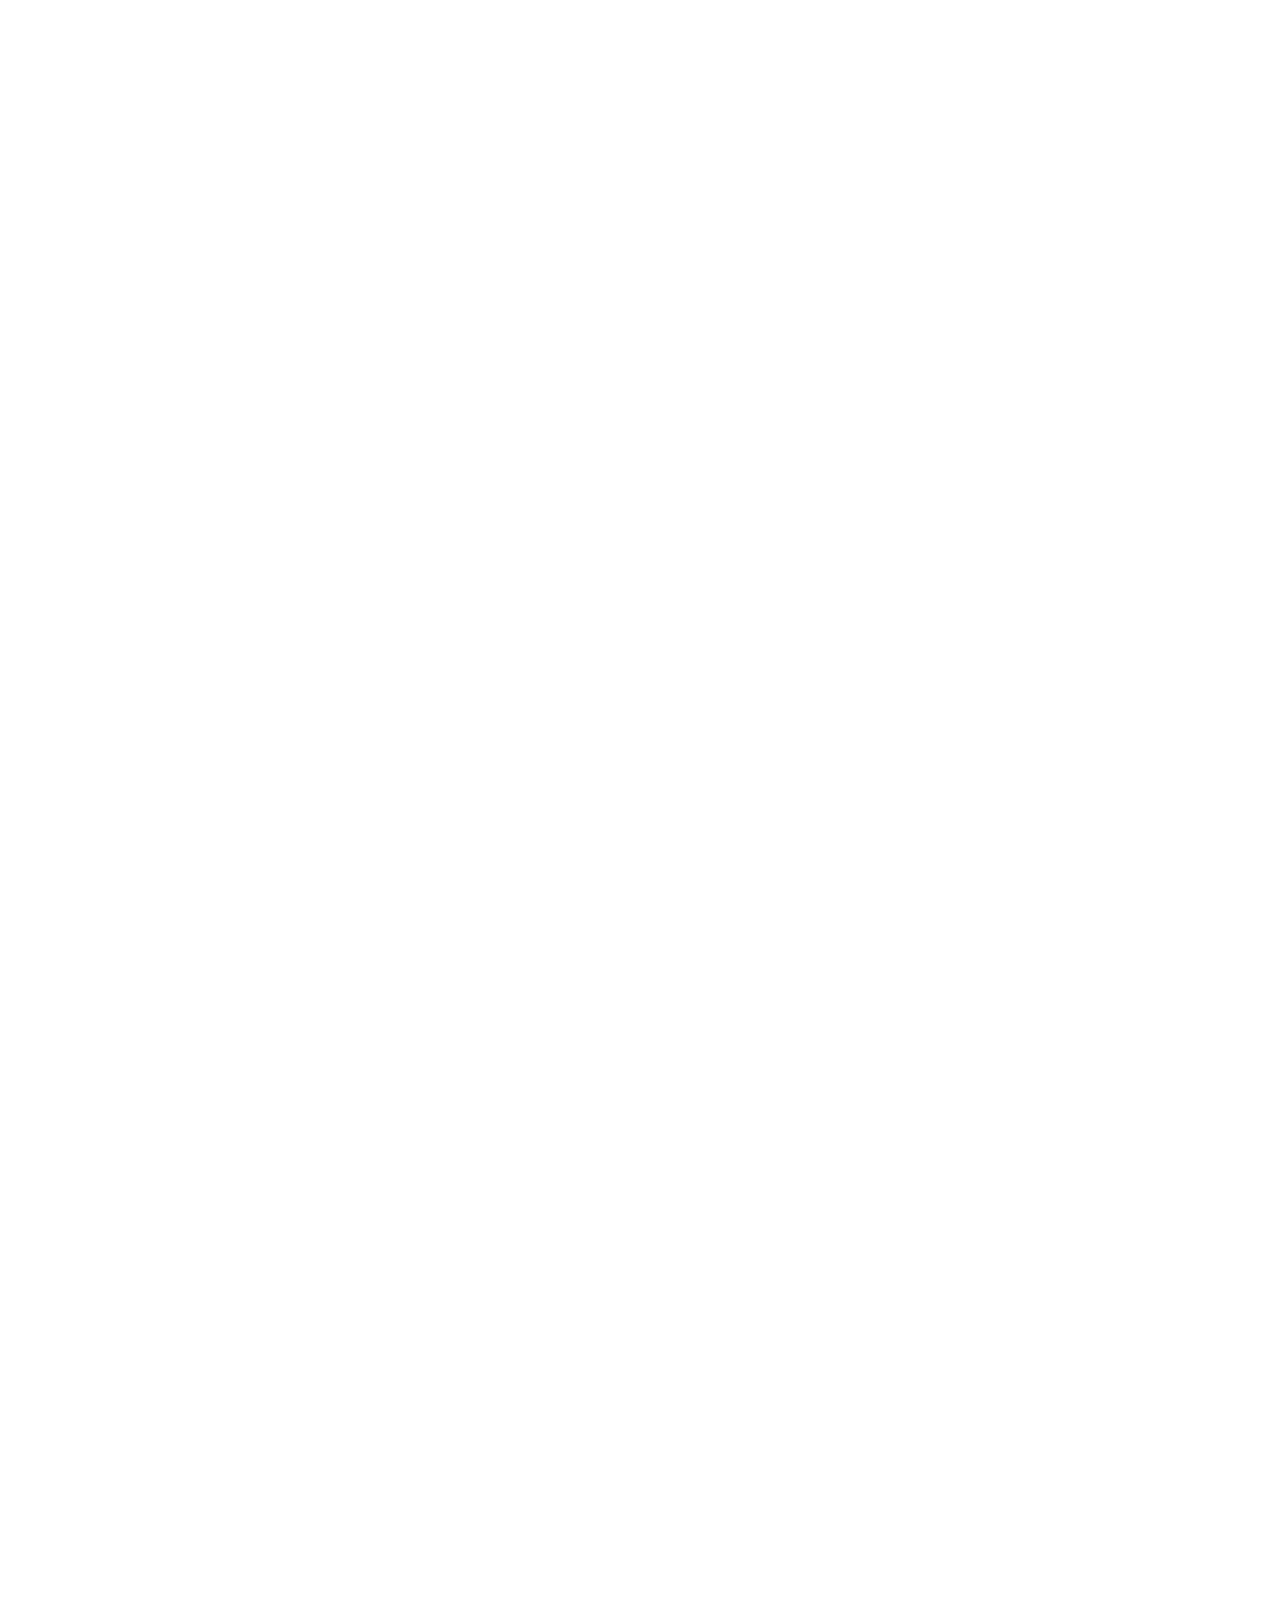
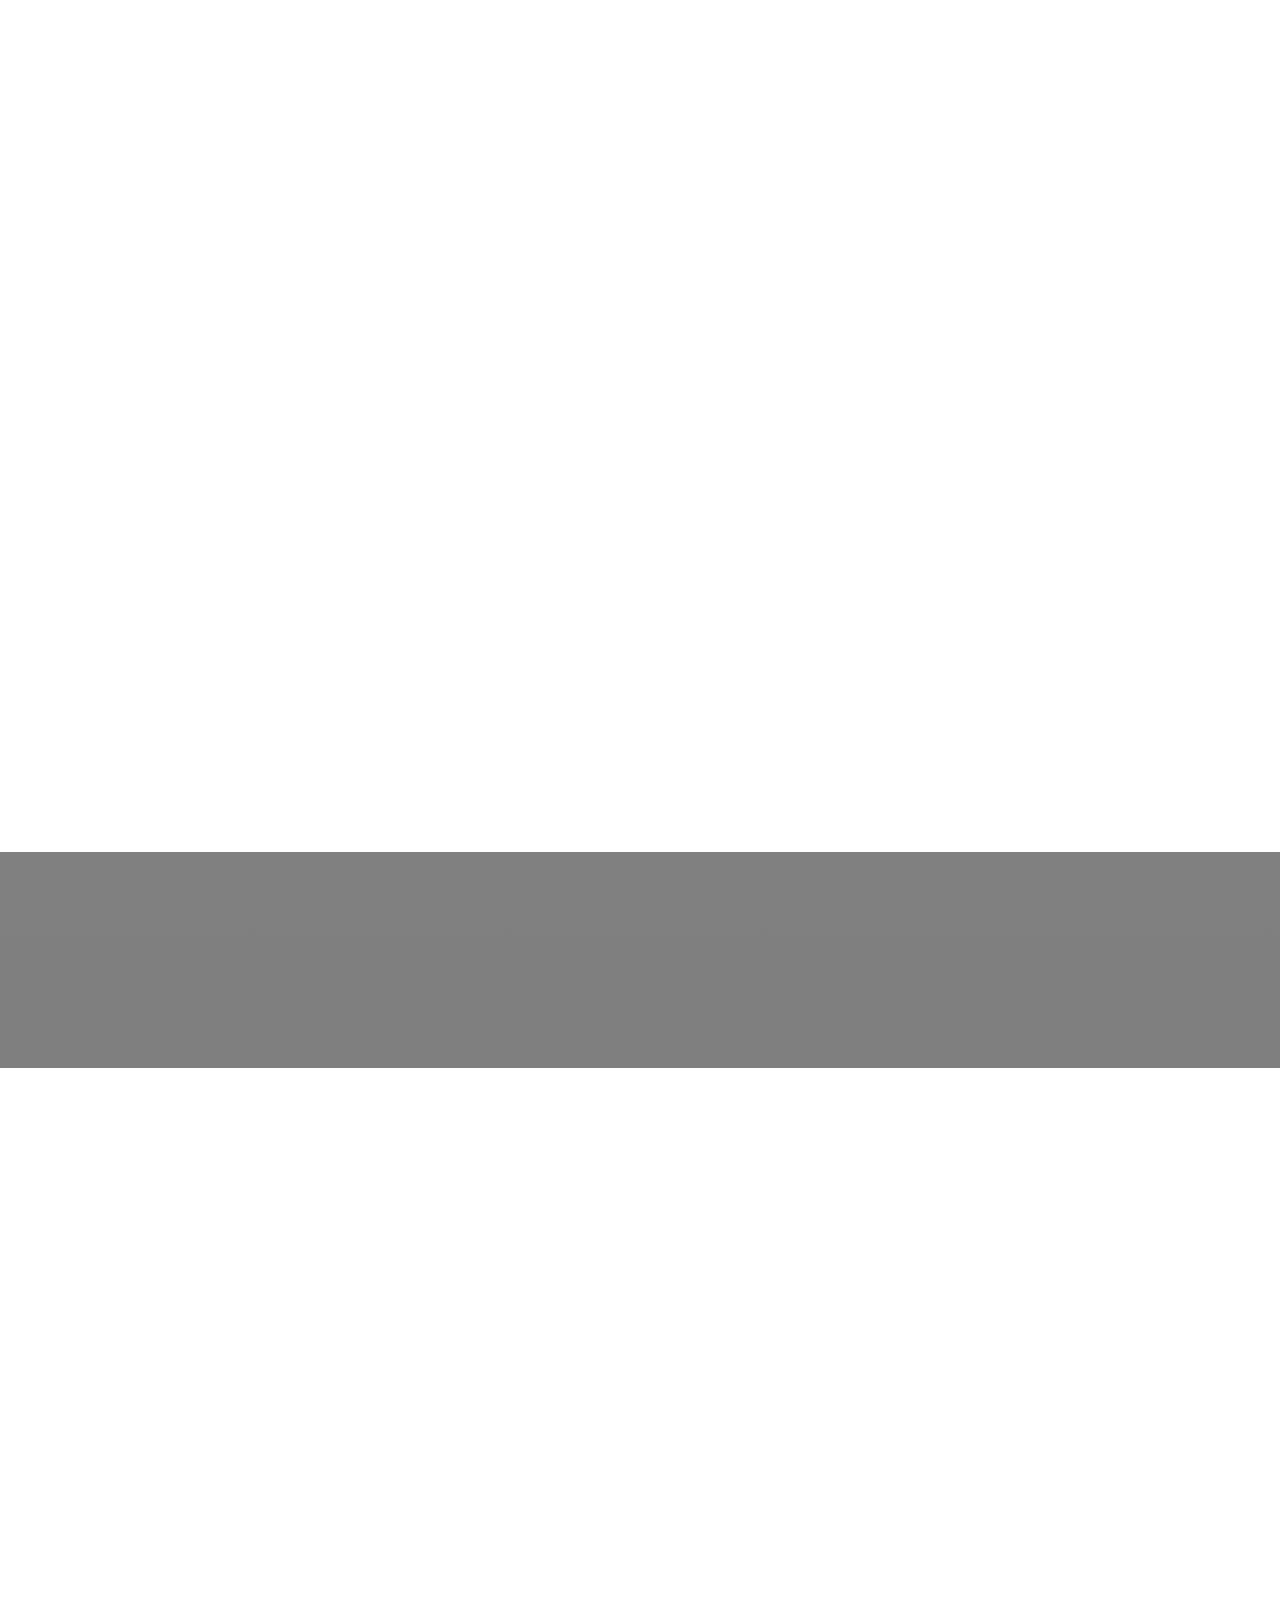
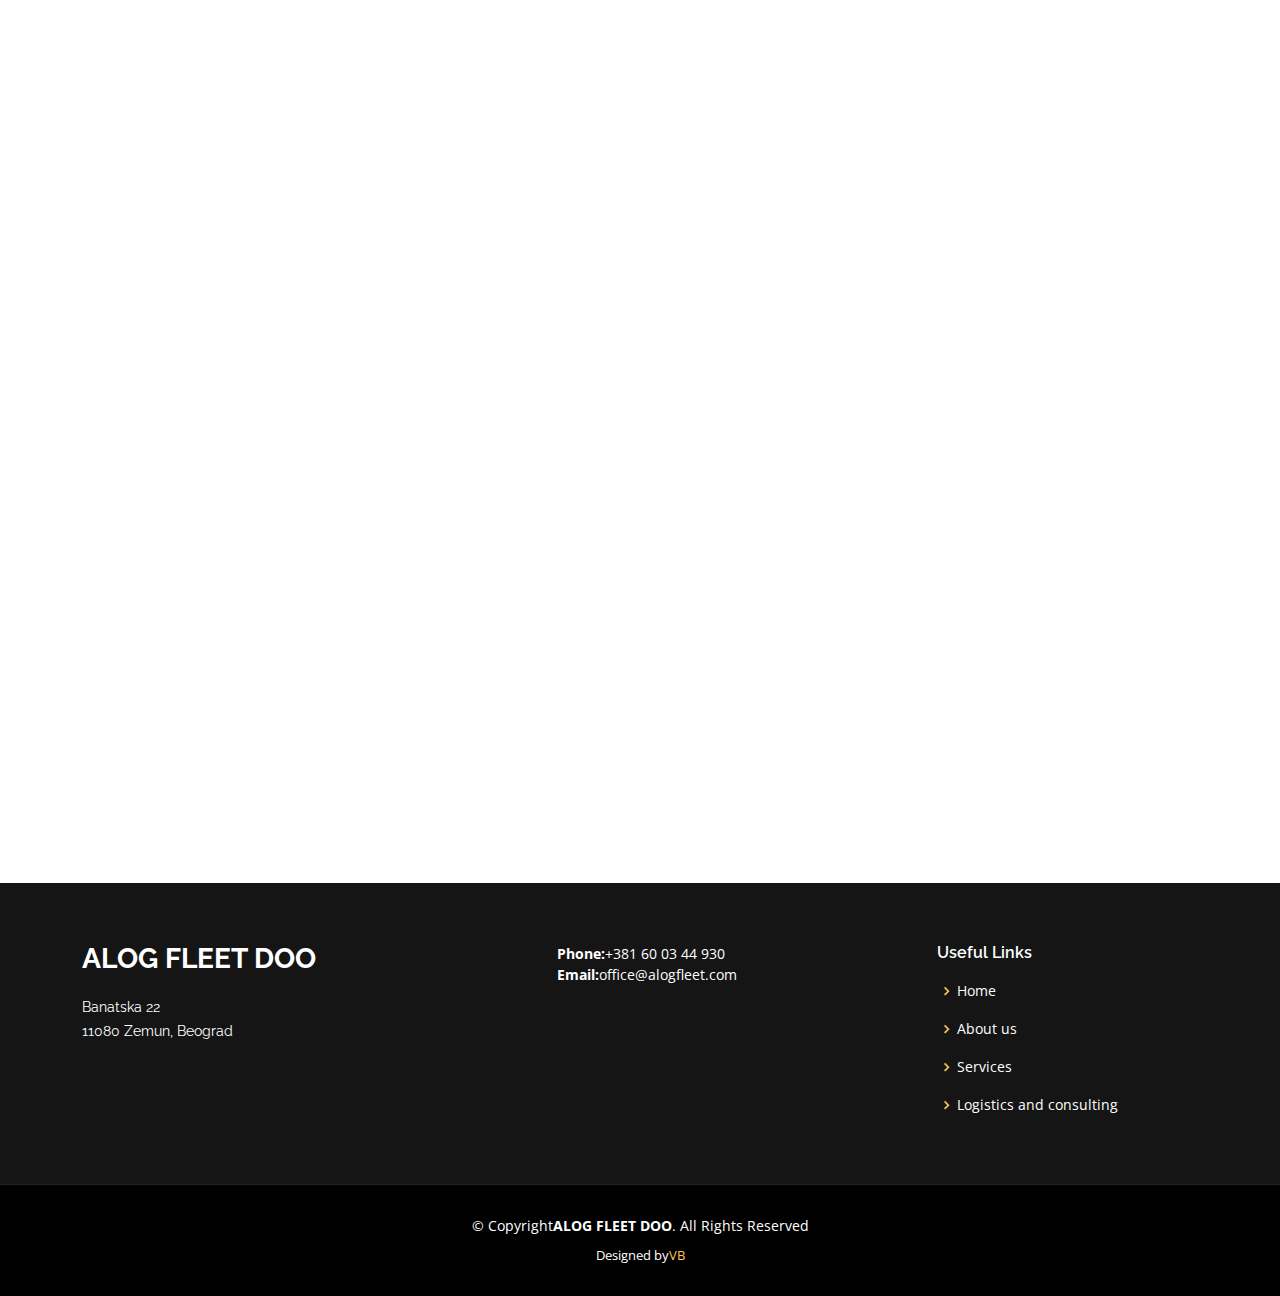
==== commit 1e8c8044: "minified" ====
--- a/index-en.html
+++ b/index-en.html
@@ -2,23 +2,25 @@
 <html lang="en">
   <head>
     <meta charset="utf-8" />
-    <meta content="width=device-width, initial-scale=1.0" name="viewport" />
+    <meta content="width=device-width,initial-scale=1" name="viewport" />
     <meta property="og:image" content="assets/img/alog.png" />
-
     <title>ALOG FLEET DOO</title>
-    <meta content="ALOG FLEET DOO Maintenance, care and maintenance of your vehicle. Maintenance and servicing of your company car at authorized service centers for vehicles at realistic and most favorable prices." name="description" />
-    <meta content="alog fleet, maintenance, vehicle service, car servicing, vehicle registration, technical inspection, vehicle insurance, roadside assistance, vehicle care" name="keywords" />
-
+    <meta
+      content="ALOG FLEET DOO Maintenance, care and maintenance of your vehicle. Maintenance and servicing of your company car at authorized service centers for vehicles at realistic and most favorable prices."
+      name="description"
+    />
+    <meta
+      content="alog fleet, maintenance, vehicle service, car servicing, vehicle registration, technical inspection, vehicle insurance, roadside assistance, vehicle care"
+      name="keywords"
+    />
     <!-- Favicons -->
     <link href="assets/img/favicon.png" rel="icon" />
     <link href="assets/img/apple-touch-icon.png" rel="apple-touch-icon" />
-
     <!-- Google Fonts -->
     <link
       href="https://fonts.googleapis.com/css?family=Open+Sans:300,300i,400,400i,600,600i,700,700i|Raleway:300,300i,400,400i,500,500i,600,600i,700,700i|Poppins:300,300i,400,400i,500,500i,600,600i,700,700i"
       rel="stylesheet"
     />
-
     <!-- Vendor CSS Files -->
     <link href="assets/vendor/aos/aos.css" rel="stylesheet" />
     <link
@@ -36,47 +38,51 @@
     />
     <link href="assets/vendor/remixicon/remixicon.css" rel="stylesheet" />
     <link href="assets/vendor/swiper/swiper-bundle.min.css" rel="stylesheet" />
-
     <!-- Template Main CSS File -->
     <link href="assets/css/style.css" rel="stylesheet" />
-
   </head>
-
   <body>
     <!-- ======= Header ======= -->
     <header id="header" class="fixed-top">
       <div
         class="container d-flex align-items-center justify-content-lg-between"
       >
-        <a href="index-en.html" class="logo me-auto me-lg-0"><img src="assets/img/logo.png" alt="" class="img-fluid"></a>
-
+        <a href="index-en.html" class="logo me-auto me-lg-0"
+          ><img src="assets/img/logo.png" alt="" class="img-fluid"
+        /></a>
         <nav id="navbar" class="navbar order-last order-lg-0">
           <ul>
             <li><a class="nav-link scrollto active" href="#hero">Home</a></li>
             <li><a class="nav-link scrollto" href="#about">About</a></li>
             <li><a class="nav-link scrollto" href="#services">Services</a></li>
             <li><a class="nav-link scrollto" href="#team">Team</a></li>
-            <li><a class="nav-link scrollto" href="portfolio-details-en.html">Logistics and consulting</a></li>
+            <li>
+              <a class="nav-link scrollto" href="portfolio-details-en.html"
+                >Logistics and consulting</a
+              >
+            </li>
             <li><a class="nav-link scrollto" href="#contact">Contact</a></li>
           </ul>
           <i class="bi bi-list mobile-nav-toggle"></i>
         </nav>
-
         <div class="dropdown mx-2">
-          <a class="btn btn-outline-light btn-sm dropdown-toggle" href="#" role="button" id="dropdownMenuLink" data-bs-toggle="dropdown" aria-expanded="false">
-            EN
-          </a>
-        
+          <a
+            class="btn btn-outline-light btn-sm dropdown-toggle"
+            href="#"
+            role="button"
+            id="dropdownMenuLink"
+            data-bs-toggle="dropdown"
+            aria-expanded="false"
+            >EN</a
+          >
           <ul class="dropdown-menu" aria-labelledby="dropdownMenuLink">
             <li><a class="dropdown-item" href="index.html">RS</a></li>
-            <li><a class="dropdown-item" href="index-en.html">EN</a></li>           
+            <li><a class="dropdown-item" href="index-en.html">EN</a></li>
           </ul>
         </div>
       </div>
     </header>
-    <!-- End Header -->
-
-    <!-- ======= Hero Section ======= -->
+    <!-- End Header --><!-- ======= Hero Section ======= -->
     <section id="hero" class="d-flex align-items-center justify-content-center">
       <div class="container" data-aos="fade-up">
         <div
@@ -89,9 +95,9 @@
             <h2>Maintenance and care of your company vehicle.</h2>
           </div>
         </div>
+      </div>
     </section>
     <!-- End Hero -->
-
     <main id="main">
       <!-- ======= About Section ======= -->
       <section id="about" class="about">
@@ -102,7 +108,11 @@
               data-aos="fade-left"
               data-aos-delay="100"
             >
-              <img src="assets/img/8.jpg" class="img-fluid" alt="happy auto repairman working touchpad workshop" />
+              <img
+                src="assets/img/8.jpg"
+                class="img-fluid"
+                alt="happy auto repairman working touchpad workshop"
+              />
             </div>
             <div
               class="col-lg-6 pt-4 pt-lg-0 order-2 order-lg-1 content"
@@ -110,41 +120,58 @@
               data-aos-delay="100"
             >
               <h3>
-                Maintenance and servicing of your company car at authorized service centers for vehicles with a factory warranty, and reputable service centers at realistic and competitive prices for vehicles without a factory warranty. 
-              </h3>
-              <h3 class="pt-2">  
-                Scheduling services without waiting, monitoring service intervals, processing maintenance invoices, and maintaining a complete service history.
-              </h3>
-            </div>
-          </div>
-
+                Maintenance and servicing of your company car at authorized
+                service centers for vehicles with a factory warranty, and
+                reputable service centers at realistic and competitive prices
+                for vehicles without a factory warranty.
+              </h3>
+              <h3 class="pt-2">
+                Scheduling services without waiting, monitoring service
+                intervals, processing maintenance invoices, and maintaining a
+                complete service history.
+              </h3>
+            </div>
+          </div>
           <!-- second div -->
-          <div class="row mt-4 pt-4 d-flex justify-content-left align-items-center">
+          <div
+            class="row mt-4 pt-4 d-flex justify-content-left align-items-center"
+          >
             <div
               class="col-lg-6 order-1 order-lg-1"
               data-aos="fade-left"
               data-aos-delay="100"
             >
-              <img src="assets/img/5.jpg" class="img-fluid" alt="mechanic and client checking tires in store having conversation in shop" />
+              <img
+                src="assets/img/5.jpg"
+                class="img-fluid"
+                alt="mechanic and client checking tires in store having conversation in shop"
+              />
             </div>
             <div
               class="col-lg-6 pt-4 pt-lg-0 order-2 order-lg-2 content"
               data-aos="fade-right"
               data-aos-delay="100"
             >
-              <h3>  
-                Organizing your tire maintenance program, which includes tire storage and changing between winter and summer tires.
-              </h3>             
+              <h3>
+                Organizing your tire maintenance program, which includes tire
+                storage and changing between winter and summer tires.
+              </h3>
             </div>
           </div>
           <!-- third div -->
-          <div class="row mt-4 pt-4 d-flex justify-content-left align-items-center">
+          <div
+            class="row mt-4 pt-4 d-flex justify-content-left align-items-center"
+          >
             <div
               class="col-lg-6 order-1 order-lg-2"
               data-aos="fade-left"
               data-aos-delay="100"
             >
-              <img src="assets/img/2.jpg" class="img-fluid" alt="Portrait of happy guy, showing thumb up positive gesture, smiling gently to camera. Cheerful man driving his new car, excellent acquisition feedback, customer satisfied with purchase." />
+              <img
+                src="assets/img/2.jpg"
+                class="img-fluid"
+                alt="Portrait of happy guy, showing thumb up positive gesture, smiling gently to camera. Cheerful man driving his new car, excellent acquisition feedback, customer satisfied with purchase."
+              />
             </div>
             <div
               class="col-lg-6 pt-4 pt-lg-0 order-2 order-lg-1 content"
@@ -152,18 +179,25 @@
               data-aos-delay="100"
             >
               <h3>
-                Vehicle registration service, scheduling a vehicle inspection, paying the fees, and visiting the Ministry of Transportation.
+                Vehicle registration service, scheduling a vehicle inspection,
+                paying the fees, and visiting the Ministry of Transportation.
               </h3>
             </div>
           </div>
           <!-- forth div -->
-          <div class="row mt-4 pt-4 d-flex justify-content-left align-items-center">
+          <div
+            class="row mt-4 pt-4 d-flex justify-content-left align-items-center"
+          >
             <div
               class="col-lg-6 order-1 order-lg-1"
               data-aos="fade-left"
               data-aos-delay="100"
             >
-              <img src="assets/img/4.jpg" class="img-fluid" alt="Elegant middle age business woman is happy and satisfied with fast and reliable towing service for help on the road. She is standing in front of wrecker with arms crossed. Roadside assistance concept." />
+              <img
+                src="assets/img/4.jpg"
+                class="img-fluid"
+                alt="Elegant middle age business woman is happy and satisfied with fast and reliable towing service for help on the road. She is standing in front of wrecker with arms crossed. Roadside assistance concept."
+              />
             </div>
             <div
               class="col-lg-6 pt-4 pt-lg-0 order-2 order-lg-2 content"
@@ -171,29 +205,35 @@
               data-aos-delay="100"
             >
               <h3>
-                PProviding services for resolving traffic accidents and handling damaged vehicles.
-              </h3>
-
+                PProviding services for resolving traffic accidents and handling
+                damaged vehicles.
+              </h3>
               <h3 class="pt-2">
-                Working with insurance companies to settle damages on vehicles with auto liability policies and comprehensive insurance policies.
+                Working with insurance companies to settle damages on vehicles
+                with auto liability policies and comprehensive insurance
+                policies.
               </h3>
               <h3 class="pt-2">
-                Organizing the towing of damaged and broken vehicles to service centers both within the country and abroad.
-              </h3>
-              <h3 class="pt-2">
-                Organizing roadside assistance.
-              </h3>
-            </div>
-          </div>
-
+                Organizing the towing of damaged and broken vehicles to service
+                centers both within the country and abroad.
+              </h3>
+              <h3 class="pt-2">Organizing roadside assistance.</h3>
+            </div>
+          </div>
           <!-- fifth div -->
-          <div class="row mt-4 pt-4 d-flex justify-content-left align-items-center">
+          <div
+            class="row mt-4 pt-4 d-flex justify-content-left align-items-center"
+          >
             <div
               class="col-lg-6 order-1 order-lg-2"
               data-aos="fade-left"
               data-aos-delay="100"
             >
-              <img src="assets/img/6.jpg" class="img-fluid" alt="Man cleaning car and drying vehicle with microfiber cloth. Hand wipe down paint surface of shiny white car after polishing and ceramic coating. Car detailing and car wash concept" />
+              <img
+                src="assets/img/6.jpg"
+                class="img-fluid"
+                alt="Man cleaning car and drying vehicle with microfiber cloth. Hand wipe down paint surface of shiny white car after polishing and ceramic coating. Car detailing and car wash concept"
+              />
             </div>
             <div
               class="col-lg-6 pt-4 pt-lg-0 order-2 order-lg-1 content"
@@ -201,87 +241,127 @@
               data-aos-delay="100"
             >
               <h3>
-                Organizing the service price of vehicles that are scheduled for write-off and organizing the consignment sale of write-off vehicles.
+                Organizing the service price of vehicles that are scheduled for
+                write-off and organizing the consignment sale of write-off
+                vehicles.
               </h3>
               <h3 class="pt-2">
-                Organizing vehicle washing and hygiene services at reputable car wash facilities, ensuring the best prices.
-              </h3>
-            </div>
-          </div>
-        </div>
-      </section>        
-      <!-- End About Section -->
-
-      <!-- ======= Services Section ======= -->
+                Organizing vehicle washing and hygiene services at reputable car
+                wash facilities, ensuring the best prices.
+              </h3>
+            </div>
+          </div>
+        </div>
+      </section>
+      <!-- End About Section --><!-- ======= Services Section ======= -->
       <section id="services" class="services">
         <div class="container" data-aos="fade-up">
           <div class="section-title">
             <h2>Services</h2>
             <p>CHECK OUR SERVICES</p>
           </div>
-
           <div class="row">
             <!-- BASIC -->
             <div
-              class="col-lg-6 col-md-6  p-4 "
+              class="col-lg-6 col-md-6 p-4"
               data-aos="zoom-in"
               data-aos-delay="100"
             >
               <div class="icon-box">
                 <h4>BASIC</h4>
-                <hr>
-                <div class="icon"><i class='bx bxs-diamond' ></i></div>
-                <h4><i class="bi bi-check"></i><span>vehicle servicing</span></h4>
-                <h4><i class="bi bi-check"></i><span>tire vulcanization services – a hotel for your tires</span></h4>
-                <h4><i class="bi bi-check"></i><span>assistance with vehicle registration</span></h4>
+                <hr />
+                <div class="icon"><i class="bx bxs-diamond"></i></div>
+                <h4>
+                  <i class="bi bi-check"></i><span>vehicle servicing</span>
+                </h4>
+                <h4>
+                  <i class="bi bi-check"></i
+                  ><span
+                    >tire vulcanization services – a hotel for your tires</span
+                  >
+                </h4>
+                <h4>
+                  <i class="bi bi-check"></i
+                  ><span>assistance with vehicle registration</span>
+                </h4>
               </div>
             </div>
             <!-- PREMIUM -->
             <div
-              class="col-lg-6 col-md-6  p-4"
+              class="col-lg-6 col-md-6 p-4"
               data-aos="zoom-in"
               data-aos-delay="200"
             >
               <div class="icon-box">
                 <h4>PREMIUM</h4>
-                <hr>
-                <div class="icon"><i class='bx bxs-crown' ></i></div>
-                <h4><i class="bi bi-check"></i><span>vehicle servicing</span></h4>
-                <h4><i class="bi bi-check"></i><span>tire vulcanization services – a hotel for your tires</span></h4>
-                <h4><i class="bi bi-check"></i><span>assistance with vehicle registration</span></h4>
-                <h4><i class="bi bi-check"></i><span>insurance coverage and vehicle damage assistance</span></h4>
-                <h4><i class="bi bi-check"></i><span>coordinating vehicle towing services</span></h4>
-                <h4><i class="bi bi-check"></i><span>providing roadside assistance</span></h4>
-                <h4><i class="bi bi-check"></i><span>conducting vehicle valuation for write-offs and managing consignment sales</span></h4>
-                <h4><i class="bi bi-check"></i><span>ensuring hygiene and care for your vehicle</span></h4>
+                <hr />
+                <div class="icon"><i class="bx bxs-crown"></i></div>
+                <h4>
+                  <i class="bi bi-check"></i><span>vehicle servicing</span>
+                </h4>
+                <h4>
+                  <i class="bi bi-check"></i
+                  ><span
+                    >tire vulcanization services – a hotel for your tires</span
+                  >
+                </h4>
+                <h4>
+                  <i class="bi bi-check"></i
+                  ><span>assistance with vehicle registration</span>
+                </h4>
+                <h4>
+                  <i class="bi bi-check"></i
+                  ><span>insurance coverage and vehicle damage assistance</span>
+                </h4>
+                <h4>
+                  <i class="bi bi-check"></i
+                  ><span>coordinating vehicle towing services</span>
+                </h4>
+                <h4>
+                  <i class="bi bi-check"></i
+                  ><span>providing roadside assistance</span>
+                </h4>
+                <h4>
+                  <i class="bi bi-check"></i
+                  ><span
+                    >conducting vehicle valuation for write-offs and managing
+                    consignment sales</span
+                  >
+                </h4>
+                <h4>
+                  <i class="bi bi-check"></i
+                  ><span>ensuring hygiene and care for your vehicle</span>
+                </h4>
               </div>
             </div>
           </div>
         </div>
       </section>
-      <!-- End Services Section -->
-
-      <!-- ======= Cta Section ======= -->
+      <!-- End Services Section --><!-- ======= Cta Section ======= -->
       <section id="cta" class="cta">
         <div class="container" data-aos="zoom-in">
           <div class="text-center">
             <h3>Take action now! Contact us for all your vehicle needs.</h3>
-            <a class="cta-btn" href="tel:+381600344930"><i class="bi bi-telephone"></i></a>           
+            <a class="cta-btn" href="tel:+381600344930"
+              ><i class="bi bi-telephone"></i
+            ></a>
           </div>
         </div>
       </section>
-      <!-- End Cta Section -->
-
-      <!-- ======= Team Section ======= -->
+      <!-- End Cta Section --><!-- ======= Team Section ======= -->
       <section id="team" class="team">
         <div class="container" data-aos="fade-up">
           <div class="section-title">
             <h2>TEAM</h2>
             <p>CHECK OUR TEAM</p>
             <h5>
-              Our team is made up of individuals with extensive experience in vehicle maintenance and fleet management for companies, along with car service managers who bring years of expertise in maintaining passenger vehicle programs.</p>
-          </div>
-
+              Our team is made up of individuals with extensive experience in
+              vehicle maintenance and fleet management for companies, along with
+              car service managers who bring years of expertise in maintaining
+              passenger vehicle programs.
+              <p></p>
+            </h5>
+          </div>
           <div class="row justify-content-center">
             <div class="col-lg-3 col-md-6 d-flex align-items-stretch">
               <div class="member" data-aos="fade-up" data-aos-delay="100">
@@ -290,8 +370,7 @@
                     src="assets/img/team/tim.jpg"
                     class="img-fluid"
                     alt="portrait of Mr. Jovan Srdic"
-                  />
-                  <!-- <div class="social">
+                  /><!-- <div class="social">
                     <a href=""><i class="bi bi-twitter"></i></a>
                     <a href=""><i class="bi bi-facebook"></i></a>
                     <a href=""><i class="bi bi-instagram"></i></a>
@@ -300,12 +379,13 @@
                 </div>
                 <div class="member-info">
                   <h4>Jovan Srdić</h4>
-                  <span>
-                    Fleet manager with over a decade of professional experience in the field of technical vehicle maintenance.</span>
-                </div>
-              </div>
-            </div>
-
+                  <span
+                    >Fleet manager with over a decade of professional experience
+                    in the field of technical vehicle maintenance.</span
+                  >
+                </div>
+              </div>
+            </div>
             <!-- <div class="col-lg-3 col-md-6 d-flex align-items-stretch">
               <div class="member" data-aos="fade-up" data-aos-delay="200">
                 <div class="member-img">
@@ -327,20 +407,16 @@
                 </div>
               </div>
             </div> -->
-
           </div>
         </div>
       </section>
-      <!-- End Team Section -->
-
-      <!-- ======= Contact Section ======= -->
+      <!-- End Team Section --><!-- ======= Contact Section ======= -->
       <section id="contact" class="contact">
         <div class="container" data-aos="fade-up">
           <div class="section-title">
             <h2>Contact</h2>
             <p>Contact us</p>
           </div>
-
           <div>
             <iframe
               style="border: 0; width: 100%; height: 270px"
@@ -349,7 +425,6 @@
               allowfullscreen
             ></iframe>
           </div>
-
           <div class="row mt-5">
             <div class="col-lg-4 mt-4">
               <div class="info">
@@ -357,24 +432,26 @@
                   <i class="bi bi-geo-alt"></i>
                   <h4>Address:</h4>
                   <p>Banatska 22, 11080 Zemun, Beograd</p>
-                </div>              
-              </div>
-            </div>
-
+                </div>
+              </div>
+            </div>
             <div class="col-lg-4 mt-4">
               <div class="info">
                 <div class="email">
-                  <a href = "mailto: office@alogfleet.com"><i class="bi bi-envelope"></i></a>
+                  <a href="mailto: office@alogfleet.com"
+                    ><i class="bi bi-envelope"></i
+                  ></a>
                   <h4>Email:</h4>
                   <p>office@alogfleet.com</p>
                 </div>
               </div>
             </div>
-
             <div class="col-lg-4 mt-4">
               <div class="info">
                 <div class="phone">
-                  <a href="tel:+381600344930"><i class="bi bi-telephone"></i></a>
+                  <a href="tel:+381600344930"
+                    ><i class="bi bi-telephone"></i
+                  ></a>
                   <h4>Call:</h4>
                   <p>+381 60 034 4930</p>
                 </div>
@@ -385,9 +462,7 @@
       </section>
       <!-- End Contact Section -->
     </main>
-    <!-- End #main -->
-
-    <!-- ======= Footer ======= -->
+    <!-- End #main --><!-- ======= Footer ======= -->
     <footer id="footer">
       <div class="footer-top">
         <div class="container">
@@ -395,74 +470,67 @@
             <div class="col-lg-5 col-md-6">
               <div class="footer-info">
                 <h3>ALOG FLEET DOO</h3>
-                <p>
-                  Banatska 22 <br />
-                  11080 Zemun, Beograd<br /><br />
-                </p>                
-              </div>
-            </div>
-            <div class="col-lg-4 col-md-6 footer-links">           
-              <p>               
-                <strong>Phone:</strong> +381 60 03 44 930<br />
-                <strong>Email:</strong> office@alogfleet.com<br />
+                <p>Banatska 22<br />11080 Zemun, Beograd<br /><br /></p>
+              </div>
+            </div>
+            <div class="col-lg-4 col-md-6 footer-links">
+              <p>
+                <strong>Phone:</strong>+381 60 03 44 930<br /><strong
+                  >Email:</strong
+                >office@alogfleet.com<br />
               </p>
               <div class="social-links mt-3">
-                <!-- <a href="#" class="twitter"><i class="bx bxl-twitter"></i></a> -->
-                <!-- <a href="#" class="facebook"
+                <!-- <a href="#" class="twitter"><i class="bx bxl-twitter"></i></a> --><!-- <a href="#" class="facebook"
                   ><i class="bx bxl-facebook"></i
-                ></a> -->
-                <!-- <a href="#" class="instagram"
+                ></a> --><!-- <a href="#" class="instagram"
                   ><i class="bx bxl-instagram"></i
-                ></a> -->
-                <!-- <a href="#" class="google-plus"><i class="bx bxl-skype"></i></a> -->
-                <!-- <a href="#" class="linkedin"
+                ></a> --><!-- <a href="#" class="google-plus"><i class="bx bxl-skype"></i></a> --><!-- <a href="#" class="linkedin"
                   ><i class="bx bxl-linkedin"></i
                 ></a> -->
               </div>
             </div>
-
             <div class="col-lg-3 col-md-6 footer-links">
               <h4>Useful Links</h4>
               <ul>
                 <li>
-                  <i class="bx bx-chevron-right"></i> <a href="#hero">Home</a>
+                  <i class="bx bx-chevron-right"></i><a href="#hero">Home</a>
                 </li>
                 <li>
-                  <i class="bx bx-chevron-right"></i> <a href="#about">About us</a>
+                  <i class="bx bx-chevron-right"></i
+                  ><a href="#about">About us</a>
                 </li>
                 <li>
-                  <i class="bx bx-chevron-right"></i> <a href="#services">Services</a>
+                  <i class="bx bx-chevron-right"></i
+                  ><a href="#services">Services</a>
                 </li>
                 <li>
-                  <i class="bx bx-chevron-right"></i>
-                  <a href="portfolio-details.html">Logistics and consulting</a>
+                  <i class="bx bx-chevron-right"></i
+                  ><a href="portfolio-details.html">Logistics and consulting</a>
                 </li>
               </ul>
             </div>
           </div>
         </div>
       </div>
-
       <div class="container">
         <div class="copyright">
-          &copy; Copyright <strong><span>ALOG FLEET DOO</span></strong
+          &copy; Copyright<strong><span>ALOG FLEET DOO</span></strong
           >. All Rights Reserved
         </div>
         <div class="credits">
-          Designed by <a href="https://www.vladimirbasaric.com/" target="_blank">VB</a>
+          Designed by<a href="https://www.vladimirbasaric.com/" target="_blank"
+            >VB</a
+          >
         </div>
       </div>
     </footer>
     <!-- End Footer -->
-
     <div id="preloader"></div>
     <a
       href="#"
       class="back-to-top d-flex align-items-center justify-content-center"
-      ><i class="bi bi-arrow-up-short"></i
-    ></a>
-
-    <!-- Vendor JS Files -->
+      ><i class="bi bi-arrow-up-short"></i></a
+    ><!-- Vendor JS Files -->
     <script src="assets/vendor/purecounter/purecounter_vanilla.js"></script>
     <script src="assets/vendor/aos/aos.js"></script>
     <script src="assets/vendor/bootstrap/js/bootstrap.bundle.min.js"></script>
@@ -470,7 +538,6 @@
     <script src="assets/vendor/isotope-layout/isotope.pkgd.min.js"></script>
     <script src="assets/vendor/swiper/swiper-bundle.min.js"></script>
     <script src="assets/vendor/php-email-form/validate.js"></script>
-
     <!-- Template Main JS File -->
     <script src="assets/js/main.js"></script>
   </body>
--- a/assets/css/style.css
+++ b/assets/css/style.css
@@ -1,33 +1,73 @@
-/*--------------------------------------------------------------
-# General
---------------------------------------------------------------*/
+#preloader,
+.back-to-top:hover {
+  background: #151515;
+}
+.navbar .dropdown ul,
+.navbar-mobile .dropdown ul {
+  z-index: 99;
+  box-shadow: 0 0 30px rgba(127, 137, 161, 0.25);
+}
+#hero,
+.navbar li {
+  position: relative;
+}
+#header .logo,
+.section-title h2 {
+  letter-spacing: 2px;
+  text-transform: uppercase;
+}
+#hero h1,
+.about .content h3,
+.section-title h2,
+.section-title p {
+  font-family: Poppins, sans-serif;
+}
+#preloader,
+.navbar-mobile,
+.team .member,
+section {
+  overflow: hidden;
+}
+#header .logo,
+.navbar ul,
+.section-title h2,
+.section-title p {
+  text-transform: uppercase;
+}
+a,
+a:hover {
+  text-decoration: none;
+}
 body {
   font-family: "Open Sans", sans-serif;
-  color: #444444;
-}
-
-a {
-  color: #ffc451;
-  text-decoration: none;
-}
-
-a:hover {
-  color: #ffd584;
-  text-decoration: none;
-}
-
+  color: #444;
+}
+.cta .cta-btn,
 h1,
 h2,
 h3,
 h4,
 h5,
 h6 {
-  font-family: "Raleway", sans-serif;
-}
-
-/*--------------------------------------------------------------
-# Back to top button
---------------------------------------------------------------*/
+  font-family: Raleway, sans-serif;
+}
+#footer .footer-top .footer-info h3 span,
+#footer .footer-top .footer-links ul a:hover,
+#header .logo a span,
+#hero .icon-box h3 a:hover,
+#hero h1 span,
+.back-to-top:hover i,
+.navbar .active,
+.navbar .active:focus,
+.navbar a:hover,
+.navbar li:hover > a,
+.services .icon-box h4 span:hover,
+a {
+  color: #ffc451;
+}
+a:hover {
+  color: #ffd584;
+}
 .back-to-top {
   position: fixed;
   visibility: hidden;
@@ -39,31 +79,17 @@
   width: 40px;
   height: 40px;
   border-radius: 4px;
-  transition: all 0.4s;
-}
-
+  transition: 0.4s;
+}
 .back-to-top i {
   font-size: 28px;
   color: #151515;
   line-height: 0;
 }
-
-.back-to-top:hover {
-  background: #151515;
-}
-
-.back-to-top:hover i {
-  color: #ffc451;
-}
-
 .back-to-top.active {
   visibility: visible;
   opacity: 1;
 }
-
-/*--------------------------------------------------------------
-# Preloader
---------------------------------------------------------------*/
 #preloader {
   position: fixed;
   top: 0;
@@ -71,10 +97,7 @@
   right: 0;
   bottom: 0;
   z-index: 9999;
-  overflow: hidden;
-  background: #151515;
-}
-
+}
 #preloader:before {
   content: "";
   position: fixed;
@@ -86,113 +109,69 @@
   border-radius: 50%;
   width: 60px;
   height: 60px;
-  animation: animate-preloader 1s linear infinite;
-}
-
+  animation: 1s linear infinite animate-preloader;
+}
 @keyframes animate-preloader {
   0% {
-    transform: rotate(0deg);
-  }
-
+    transform: rotate(0);
+  }
   100% {
     transform: rotate(360deg);
   }
 }
-
-/*--------------------------------------------------------------
-# Disable aos animation delay on mobile devices
---------------------------------------------------------------*/
 @media screen and (max-width: 768px) {
   [data-aos-delay] {
     transition-delay: 0 !important;
   }
 }
-
-/*--------------------------------------------------------------
-# Header
---------------------------------------------------------------*/
 #header {
-  transition: all 0.5s;
+  transition: 0.5s;
   z-index: 997;
   padding: 15px 0;
 }
-
-#header.header-scrolled,
-#header.header-inner-pages {
+#header.header-inner-pages,
+#header.header-scrolled {
   background: rgba(0, 0, 0, 0.8);
 }
-
 #header .logo {
   font-size: 32px;
   margin: 0;
   padding: 0;
   line-height: 1;
   font-weight: 700;
-  letter-spacing: 2px;
-  text-transform: uppercase;
-}
-
-#header .logo a {
-  color: #fff;
-}
-
-#header .logo a span {
-  color: #ffc451;
-}
-
+}
+#header .logo a,
+.cta p {
+  color: #fff;
+}
 #header .logo img {
   max-height: 60px;
 }
-
-/*--------------------------------------------------------------
-#  Get Startet Button
---------------------------------------------------------------*/
 .get-started-btn {
   color: #fff;
   border-radius: 4px;
-  padding: 7px 25px 8px 25px;
+  padding: 7px 25px 8px;
   white-space: nowrap;
   transition: 0.3s;
   font-size: 14px;
   display: inline-block;
   border: 2px solid #ffc451;
 }
-
 .get-started-btn:hover {
   background: #ffbb38;
   color: #343a40;
 }
-
-@media (max-width: 992px) {
-  .get-started-btn {
-    padding: 7px 20px 8px 20px;
-    margin-right: 15px;
-  }
-}
-
-/*--------------------------------------------------------------
-# Navigation Menu
---------------------------------------------------------------*/
-/**
-* Desktop Navigation 
-*/
-.navbar {
+.navbar,
+.portfolio-details .portfolio-description p {
   padding: 0;
 }
-
 .navbar ul {
   margin: 0;
   padding: 0;
   display: flex;
   list-style: none;
   align-items: center;
-  text-transform: uppercase;
-}
-
-.navbar li {
-  position: relative;
-}
-
+}
 .navbar a,
 .navbar a:focus {
   display: flex;
@@ -205,21 +184,12 @@
   white-space: nowrap;
   transition: 0.3s;
 }
-
 .navbar a i,
 .navbar a:focus i {
   font-size: 12px;
   line-height: 0;
   margin-left: 5px;
 }
-
-.navbar a:hover,
-.navbar .active,
-.navbar .active:focus,
-.navbar li:hover > a {
-  color: #ffc451;
-}
-
 .navbar .dropdown ul {
   display: block;
   position: absolute;
@@ -227,18 +197,15 @@
   top: calc(100% + 30px);
   margin: 0;
   padding: 10px 0;
-  z-index: 99;
   opacity: 0;
   visibility: hidden;
   background: #fff;
-  box-shadow: 0px 0px 30px rgba(127, 137, 161, 0.25);
   transition: 0.3s;
 }
-
-.navbar .dropdown ul li {
+.navbar .dropdown ul li,
+.navbar-mobile .dropdown ul li {
   min-width: 200px;
 }
-
 .navbar .dropdown ul a {
   padding: 10px 20px;
   font-size: 14px;
@@ -246,49 +213,46 @@
   color: #151515;
   font-weight: 400;
 }
-
-.navbar .dropdown ul a i {
+.navbar .dropdown ul a i,
+.navbar-mobile .dropdown ul a i {
   font-size: 12px;
 }
-
+.navbar .dropdown ul .active:hover,
 .navbar .dropdown ul a:hover,
-.navbar .dropdown ul .active:hover,
-.navbar .dropdown ul li:hover > a {
+.navbar .dropdown ul li:hover > a,
+.navbar-mobile .dropdown ul .active:hover,
+.navbar-mobile .dropdown ul a:hover,
+.navbar-mobile .dropdown ul li:hover > a,
+.portfolio-details
+  .portfolio-details-slider
+  .swiper-pagination
+  .swiper-pagination-bullet-active {
   background-color: #ffc451;
 }
-
 .navbar .dropdown:hover > ul {
   opacity: 1;
   top: 100%;
   visibility: visible;
 }
-
 .navbar .dropdown .dropdown ul {
   top: 0;
   left: calc(100% - 30px);
   visibility: hidden;
 }
-
 .navbar .dropdown .dropdown:hover > ul {
   opacity: 1;
   top: 0;
   left: 100%;
   visibility: visible;
 }
-
 @media (max-width: 1366px) {
   .navbar .dropdown .dropdown ul {
     left: -90%;
   }
-
   .navbar .dropdown .dropdown:hover > ul {
     left: -100%;
   }
 }
-
-/**
-* Mobile Navigation 
-*/
 .mobile-nav-toggle {
   color: #fff;
   font-size: 28px;
@@ -297,20 +261,16 @@
   line-height: 0;
   transition: 0.5s;
 }
-
 @media (max-width: 991px) {
   .mobile-nav-toggle {
     display: block;
   }
-
   .navbar ul {
     display: none;
   }
 }
-
 .navbar-mobile {
   position: fixed;
-  overflow: hidden;
   top: 0;
   right: 0;
   left: 0;
@@ -319,13 +279,11 @@
   transition: 0.3s;
   z-index: 999;
 }
-
 .navbar-mobile .mobile-nav-toggle {
   position: absolute;
   top: 15px;
   right: 15px;
 }
-
 .navbar-mobile ul {
   display: block;
   position: absolute;
@@ -338,72 +296,47 @@
   overflow-y: auto;
   transition: 0.3s;
 }
-
 .navbar-mobile a,
 .navbar-mobile a:focus {
   padding: 10px 20px;
   font-size: 15px;
   color: #151515;
 }
-
+.navbar-mobile .active,
 .navbar-mobile a:hover,
-.navbar-mobile .active,
 .navbar-mobile li:hover > a {
   color: #151515;
   background-color: #ffc451;
 }
-
 .navbar-mobile .getstarted,
 .navbar-mobile .getstarted:focus {
   margin: 15px;
 }
-
+.cta .cta-btn,
+.portfolio-details .portfolio-info ul li + li {
+  margin-top: 10px;
+}
 .navbar-mobile .dropdown ul {
   position: static;
   display: none;
   margin: 10px 20px;
   padding: 10px 0;
-  z-index: 99;
   opacity: 1;
   visibility: visible;
   background: #fff;
-  box-shadow: 0px 0px 30px rgba(127, 137, 161, 0.25);
-}
-
-.navbar-mobile .dropdown ul li {
-  min-width: 200px;
-}
-
+}
 .navbar-mobile .dropdown ul a {
   padding: 10px 20px;
   color: #151515;
 }
-
-.navbar-mobile .dropdown ul a i {
-  font-size: 12px;
-}
-
-.navbar-mobile .dropdown ul a:hover,
-.navbar-mobile .dropdown ul .active:hover,
-.navbar-mobile .dropdown ul li:hover > a {
-  background-color: #ffc451;
-}
-
 .navbar-mobile .dropdown > .dropdown-active {
   display: block;
 }
-
-/*--------------------------------------------------------------
-# Hero Section
---------------------------------------------------------------*/
 #hero {
   width: 100%;
   height: 100vh;
-  background: url("../img/test-landing.png") top center;
-  background-size: cover;
-  position: relative;
-}
-
+  background: url("../img/test-landing.png") top center/cover;
+}
 #hero:before {
   content: "";
   background: rgba(6, 4, 4, 0.4);
@@ -413,114 +346,86 @@
   left: 0;
   right: 0;
 }
-
 #hero .container {
   position: relative;
   padding-top: 74px;
   text-align: center;
 }
-
+#hero .icon-box,
+.services .icon-box {
+  padding: 30px 20px;
+  height: 100%;
+  transition: 0.3s ease-in-out;
+}
 #hero h1 {
   margin: 0;
   font-size: 56px;
   font-weight: 700;
   line-height: 64px;
   color: #fff;
-  font-family: "Poppins", sans-serif;
-}
-
-#hero h1 span {
-  color: #ffc451;
-}
-
+}
 #hero h2 {
   color: rgba(255, 255, 255, 0.9);
-  margin: 10px 0 0 0;
+  margin: 10px 0 0;
   font-size: 24px;
 }
-
 #hero .icon-box {
-  padding: 30px 20px;
-  transition: ease-in-out 0.3s;
   border: 1px solid rgba(255, 255, 255, 0.3);
-  height: 100%;
   text-align: center;
 }
-
 #hero .icon-box i {
   font-size: 32px;
   line-height: 1;
   color: #ffc451;
 }
-
 #hero .icon-box h3 {
   font-weight: 700;
-  margin: 10px 0 0 0;
+  margin: 10px 0 0;
   padding: 0;
-  line-height: 1;
   font-size: 20px;
   line-height: 26px;
 }
-
 #hero .icon-box h3 a {
   color: #fff;
-  transition: ease-in-out 0.3s;
-}
-
-#hero .icon-box h3 a:hover {
-  color: #ffc451;
-}
-
-#hero .icon-box:hover {
+  transition: 0.3s ease-in-out;
+}
+#hero .icon-box:hover,
+.contact .php-email-form input:focus,
+.contact .php-email-form textarea:focus {
   border-color: #ffc451;
 }
-
 @media (min-width: 1024px) {
   #hero {
     background-attachment: fixed;
   }
 }
-
 @media (max-width: 768px) {
   #hero {
     height: auto;
   }
-
   #hero h1 {
     font-size: 28px;
     line-height: 36px;
   }
-
   #hero h2 {
     font-size: 20px;
     line-height: 24px;
   }
 }
-
-/*--------------------------------------------------------------
-# Sections General
---------------------------------------------------------------*/
 section {
   padding: 60px 0;
-  overflow: hidden;
-}
-
+}
 .section-title {
   padding-bottom: 40px;
 }
-
 .section-title h2 {
   font-size: 14px;
   font-weight: 500;
   padding: 0;
   line-height: 1px;
-  margin: 0 0 5px 0;
-  letter-spacing: 2px;
-  text-transform: uppercase;
-  color: #aaaaaa;
-  font-family: "Poppins", sans-serif;
-}
-
+  margin: 0 0 5px;
+  color: #aaa;
+}
 .section-title h2::after {
   content: "";
   width: 120px;
@@ -529,37 +434,25 @@
   background: #ffde9e;
   margin: 4px 10px;
 }
-
 .section-title p {
-  margin: 0;
   margin: 0;
   font-size: 36px;
   font-weight: 700;
-  text-transform: uppercase;
-  font-family: "Poppins", sans-serif;
-  color: #151515;
-}
-
-/*--------------------------------------------------------------
-# About
---------------------------------------------------------------*/
+  color: #151515;
+}
 .about .content h3 {
   font-weight: 600;
   font-size: 26px;
-  font-family: "Poppins", sans-serif;
   line-height: 1.4;
 }
-
 .about .content ul {
   list-style: none;
   padding: 0;
 }
-
 .about .content ul li {
   padding: 0 0 8px 26px;
   position: relative;
 }
-
 .about .content ul i {
   position: absolute;
   font-size: 20px;
@@ -567,26 +460,16 @@
   top: -3px;
   color: #ffc451;
 }
-
 .about .content p:last-child {
   margin-bottom: 0;
 }
-
-/*--------------------------------------------------------------
-# Services
---------------------------------------------------------------*/
 .services .icon-box {
-  text-align: center;
   border: 2px solid #ffc451;
-  padding: 30px 20px;
-  transition: all ease-in-out 0.3s;
   background: #e9e9e9;
   text-align: left;
-  height: 100%;
-}
-
+}
 .services .icon-box .icon {
-  margin: 0 auto;
+  margin: 0 auto 20px;
   width: 64px;
   height: 64px;
   background: #ffc451;
@@ -594,71 +477,49 @@
   display: flex;
   align-items: center;
   justify-content: center;
-  margin-bottom: 20px;
   transition: 0.3s;
 }
-
 .services .icon-box .icon i {
   color: #151515;
   font-size: 30px;
-  transition: ease-in-out 0.3s;
-}
-
+  transition: 0.3s ease-in-out;
+}
 .services .icon-box h4 {
   font-weight: 700;
   margin-bottom: 15px;
   font-size: 20px;
 }
-
 .services i {
   color: #f7af1f;
   font-size: 24px;
   padding-right: 3px;
 }
-
 .services .icon-box h4 span {
   color: #151515;
-  transition: ease-in-out 0.3s;
-}
-
-.services .icon-box h4 span:hover {
-  color: #ffc451;
-}
-
+  transition: 0.3s ease-in-out;
+}
 .services .icon-box p {
   line-height: 24px;
   font-size: 14px;
   margin-bottom: 0;
 }
-
 .services .icon-box:hover {
   border-color: #fff;
-  box-shadow: 0px 0 25px 0 rgba(0, 0, 0, 0.1);
+  box-shadow: 0 0 25px 0 rgba(0, 0, 0, 0.1);
   transform: translateY(-10px);
 }
-
-/*--------------------------------------------------------------
-# Cta
---------------------------------------------------------------*/
 .cta {
-  background: linear-gradient(rgba(2, 2, 2, 0.5), rgba(0, 0, 0, 0.5)),
-    url("../img/test-landing.png") fixed center center;
-  background-size: cover;
+  background: linear-gradient(rgba(2, 2, 2, 0.5), rgba(0, 0, 0, 0.5)) 0 0 /
+      cover,
+    url("../img/test-landing.png") center center/cover fixed;
   padding: 60px 0;
 }
-
 .cta h3 {
   color: #fff;
   font-size: 28px;
   font-weight: 700;
 }
-
-.cta p {
-  color: #fff;
-}
-
 .cta .cta-btn {
-  font-family: "Raleway", sans-serif;
   font-weight: 600;
   font-size: 16px;
   letter-spacing: 1px;
@@ -666,33 +527,24 @@
   padding: 8px 28px;
   border-radius: 4px;
   transition: 0.5s;
-  margin-top: 10px;
   border: 2px solid #fff;
   color: #fff;
 }
-
 .cta .cta-btn:hover {
   background: #ffc451;
   border-color: #ffc451;
   color: #151515;
 }
-
-/*--------------------------------------------------------------
-# Portfolio Details
---------------------------------------------------------------*/
 .portfolio-details {
   padding-top: 40px;
 }
-
 .portfolio-details .portfolio-details-slider img {
   width: 100%;
 }
-
 .portfolio-details .portfolio-details-slider .swiper-pagination {
   margin-top: 20px;
   position: relative;
 }
-
 .portfolio-details
   .portfolio-details-slider
   .swiper-pagination
@@ -703,19 +555,15 @@
   opacity: 1;
   border: 1px solid #ffc451;
 }
-
-.portfolio-details
-  .portfolio-details-slider
-  .swiper-pagination
-  .swiper-pagination-bullet-active {
-  background-color: #ffc451;
-}
-
+.contact .info i,
+.team .member .social a {
+  border-radius: 4px;
+  transition: 0.3s ease-in-out;
+}
 .portfolio-details .portfolio-info {
   padding: 30px;
-  box-shadow: 0px 0 30px rgba(21, 21, 21, 0.08);
-}
-
+  box-shadow: 0 0 30px rgba(21, 21, 21, 0.08);
+}
 .portfolio-details .portfolio-info h3 {
   font-size: 22px;
   font-weight: 700;
@@ -723,125 +571,90 @@
   padding-bottom: 20px;
   border-bottom: 1px solid #eee;
 }
-
 .portfolio-details .portfolio-info ul {
   list-style: none;
   padding: 0;
   font-size: 15px;
 }
-
-.portfolio-details .portfolio-info ul li + li {
-  margin-top: 10px;
-}
-
 .portfolio-details .portfolio-description {
   padding-top: 30px;
 }
-
 .portfolio-details .portfolio-description h2 {
   font-size: 20px;
   font-weight: 700;
   margin-bottom: 50px;
 }
-
-.portfolio-details .portfolio-description p {
-  padding: 0;
-}
-
-/*--------------------------------------------------------------
-# Team
---------------------------------------------------------------*/
 .team {
   background: #fff;
   padding: 60px 0;
 }
-
 .team .member {
   margin-bottom: 20px;
-  overflow: hidden;
   border-radius: 5px;
   background: #fff;
-  box-shadow: 0px 2px 15px rgba(0, 0, 0, 0.1);
-}
-
+  box-shadow: 0 2px 15px rgba(0, 0, 0, 0.1);
+}
 .team .member .member-img {
   position: relative;
   overflow: hidden;
 }
-
 .team .member .social {
   position: absolute;
   left: 0;
   bottom: 30px;
   right: 0;
   opacity: 0;
-  transition: ease-in-out 0.3s;
+  transition: 0.3s ease-in-out;
   text-align: center;
 }
-
 .team .member .social a {
-  transition: color 0.3s;
-  color: #151515;
   margin: 0 3px;
-  border-radius: 4px;
   width: 36px;
   height: 36px;
   background: rgba(255, 255, 255, 0.8);
-  transition: ease-in-out 0.3s;
   color: #484848;
   display: inline-flex;
   justify-content: center;
   align-items: center;
 }
-
 .team .member .social a:hover {
   color: #151515;
   background: #ffc451;
 }
-
 .team .member .social i {
   font-size: 18px;
   line-height: 0;
 }
-
 .team .member .member-info {
   padding: 25px 15px;
 }
-
 .team .member .member-info h4 {
   font-weight: 700;
   margin-bottom: 5px;
   font-size: 18px;
   color: #151515;
 }
-
 .team .member .member-info span {
   display: block;
   font-size: 13px;
   font-weight: 400;
-  color: #aaaaaa;
-}
-
+  color: #aaa;
+}
 .team .member .member-info p {
   font-style: italic;
   font-size: 14px;
   line-height: 26px;
-  color: #777777;
-}
-
+  color: #777;
+}
 .team .member:hover .social {
   opacity: 1;
   bottom: 15px;
 }
-
-/*--------------------------------------------------------------
-# Contact
---------------------------------------------------------------*/
-.contact .info {
+.contact .info,
+.contact .php-email-form {
   width: 100%;
   background: #fff;
 }
-
 .contact .info i {
   font-size: 20px;
   background: #ffc451;
@@ -852,10 +665,7 @@
   display: flex;
   justify-content: center;
   align-items: center;
-  border-radius: 4px;
-  transition: all 0.3s ease-in-out;
-}
-
+}
 .contact .info h4 {
   padding: 0 0 0 60px;
   font-size: 22px;
@@ -863,28 +673,15 @@
   margin-bottom: 5px;
   color: #151515;
 }
-
 .contact .info p {
   padding: 0 0 0 60px;
   margin-bottom: 0;
   font-size: 14px;
   color: #484848;
 }
-
-/* .contact .info .email,
-.contact .info .phone {
-  margin-top: 40px;
-} */
-
-.contact .php-email-form {
-  width: 100%;
-  background: #fff;
-}
-
 .contact .php-email-form .form-group {
   padding-bottom: 8px;
 }
-
 .contact .php-email-form .error-message {
   display: none;
   color: #fff;
@@ -893,11 +690,9 @@
   padding: 15px;
   font-weight: 600;
 }
-
 .contact .php-email-form .error-message br + br {
   margin-top: 25px;
 }
-
 .contact .php-email-form .sent-message {
   display: none;
   color: #fff;
@@ -906,14 +701,12 @@
   padding: 15px;
   font-weight: 600;
 }
-
 .contact .php-email-form .loading {
   display: none;
   background: #fff;
   text-align: center;
   padding: 15px;
 }
-
 .contact .php-email-form .loading:before {
   content: "";
   display: inline-block;
@@ -923,30 +716,20 @@
   margin: 0 10px -6px 0;
   border: 3px solid #18d26e;
   border-top-color: #eee;
-  animation: animate-loading 1s linear infinite;
-}
-
+  animation: 1s linear infinite animate-loading;
+}
 .contact .php-email-form input,
 .contact .php-email-form textarea {
-  border-radius: 0;
+  border-radius: 4px;
   box-shadow: none;
   font-size: 14px;
-  border-radius: 4px;
-}
-
-.contact .php-email-form input:focus,
-.contact .php-email-form textarea:focus {
-  border-color: #ffc451;
-}
-
+}
 .contact .php-email-form input {
   height: 44px;
 }
-
 .contact .php-email-form textarea {
   padding: 10px 12px;
 }
-
 .contact .php-email-form button[type="submit"] {
   background: #ffc451;
   border: 0;
@@ -955,36 +738,28 @@
   transition: 0.4s;
   border-radius: 4px;
 }
-
+#footer .footer-top .footer-newsletter form input[type="submit"]:hover,
 .contact .php-email-form button[type="submit"]:hover {
   background: #ffcd6b;
 }
-
 @keyframes animate-loading {
   0% {
-    transform: rotate(0deg);
-  }
-
+    transform: rotate(0);
+  }
   100% {
     transform: rotate(360deg);
   }
 }
-
-/*--------------------------------------------------------------
-# Breadcrumbs
---------------------------------------------------------------*/
 .breadcrumbs {
   padding: 15px 0;
-  background: whitesmoke;
+  background: #f5f5f5;
   min-height: 40px;
   margin-top: 74px;
 }
-
 .breadcrumbs h2 {
   font-size: 28px;
   font-weight: 400;
 }
-
 .breadcrumbs ol {
   display: flex;
   flex-wrap: wrap;
@@ -992,77 +767,63 @@
   padding: 0;
   margin: 0;
 }
-
 .breadcrumbs ol li + li {
   padding-left: 10px;
 }
-
 .breadcrumbs ol li + li::before {
   display: inline-block;
   padding-right: 10px;
   color: #2f2f2f;
   content: "/";
 }
-
 @media (max-width: 992px) {
+  .get-started-btn {
+    padding: 7px 20px 8px;
+    margin-right: 15px;
+  }
   .breadcrumbs {
     margin-top: 68px;
   }
-
   .breadcrumbs .d-flex {
     display: block !important;
   }
-
   .breadcrumbs ol {
     display: block;
   }
-
   .breadcrumbs ol li {
     display: inline-block;
   }
 }
-
-/*--------------------------------------------------------------
-# Footer
---------------------------------------------------------------*/
 #footer {
-  background: black;
-  padding: 0 0 30px 0;
+  background: #000;
+  padding: 0 0 30px;
   color: #fff;
   font-size: 14px;
 }
-
 #footer .footer-top {
   background: #151515;
-  border-bottom: 1px solid #222222;
-  padding: 60px 0 30px 0;
-}
-
-#footer .footer-top .footer-info {
+  border-bottom: 1px solid #222;
+  padding: 60px 0 30px;
+}
+#footer .footer-top .footer-info,
+#footer .footer-top .footer-links {
   margin-bottom: 30px;
 }
-
 #footer .footer-top .footer-info h3 {
   font-size: 28px;
-  margin: 0 0 20px 0;
-  padding: 2px 0 2px 0;
+  margin: 0 0 20px;
+  padding: 2px 0;
   line-height: 1;
   font-weight: 700;
   text-transform: uppercase;
 }
-
-#footer .footer-top .footer-info h3 span {
-  color: #ffc451;
-}
-
 #footer .footer-top .footer-info p {
   font-size: 14px;
   line-height: 24px;
   margin-bottom: 0;
-  font-family: "Raleway", sans-serif;
-  color: #fff;
-}
-
+  font-family: Raleway, sans-serif;
+  color: #fff;
+}
 #footer .footer-top .social-links a {
   font-size: 18px;
   display: inline-block;
@@ -1077,13 +838,11 @@
   height: 36px;
   transition: 0.3s;
 }
-
 #footer .footer-top .social-links a:hover {
   background: #ffc451;
   color: #151515;
   text-decoration: none;
 }
-
 #footer .footer-top h4 {
   font-size: 16px;
   font-weight: 600;
@@ -1091,45 +850,31 @@
   position: relative;
   padding-bottom: 12px;
 }
-
-#footer .footer-top .footer-links {
-  margin-bottom: 30px;
-}
-
 #footer .footer-top .footer-links ul {
   list-style: none;
   padding: 0;
   margin: 0;
 }
-
 #footer .footer-top .footer-links ul i {
   padding-right: 2px;
   color: #ffc451;
   font-size: 18px;
   line-height: 1;
 }
-
 #footer .footer-top .footer-links ul li {
   padding: 10px 0;
   display: flex;
   align-items: center;
 }
-
 #footer .footer-top .footer-links ul li:first-child {
   padding-top: 0;
 }
-
 #footer .footer-top .footer-links ul a {
   color: #fff;
   transition: 0.3s;
   display: inline-block;
   line-height: 1;
 }
-
-#footer .footer-top .footer-links ul a:hover {
-  color: #ffc451;
-}
-
 #footer .footer-top .footer-newsletter form {
   margin-top: 30px;
   background: #fff;
@@ -1137,37 +882,28 @@
   position: relative;
   border-radius: 4px;
 }
-
 #footer .footer-top .footer-newsletter form input[type="email"] {
   border: 0;
   padding: 4px;
   width: calc(100% - 110px);
 }
-
 #footer .footer-top .footer-newsletter form input[type="submit"] {
   position: absolute;
   top: 0;
   right: -2px;
   bottom: 0;
   border: 0;
-  background: none;
+  background: #ffc451;
   font-size: 16px;
   padding: 0 20px;
-  background: #ffc451;
   color: #151515;
   transition: 0.3s;
   border-radius: 0 4px 4px 0;
 }
-
-#footer .footer-top .footer-newsletter form input[type="submit"]:hover {
-  background: #ffcd6b;
-}
-
 #footer .copyright {
   text-align: center;
   padding-top: 30px;
 }
-
 #footer .credits {
   padding-top: 10px;
   text-align: center;
